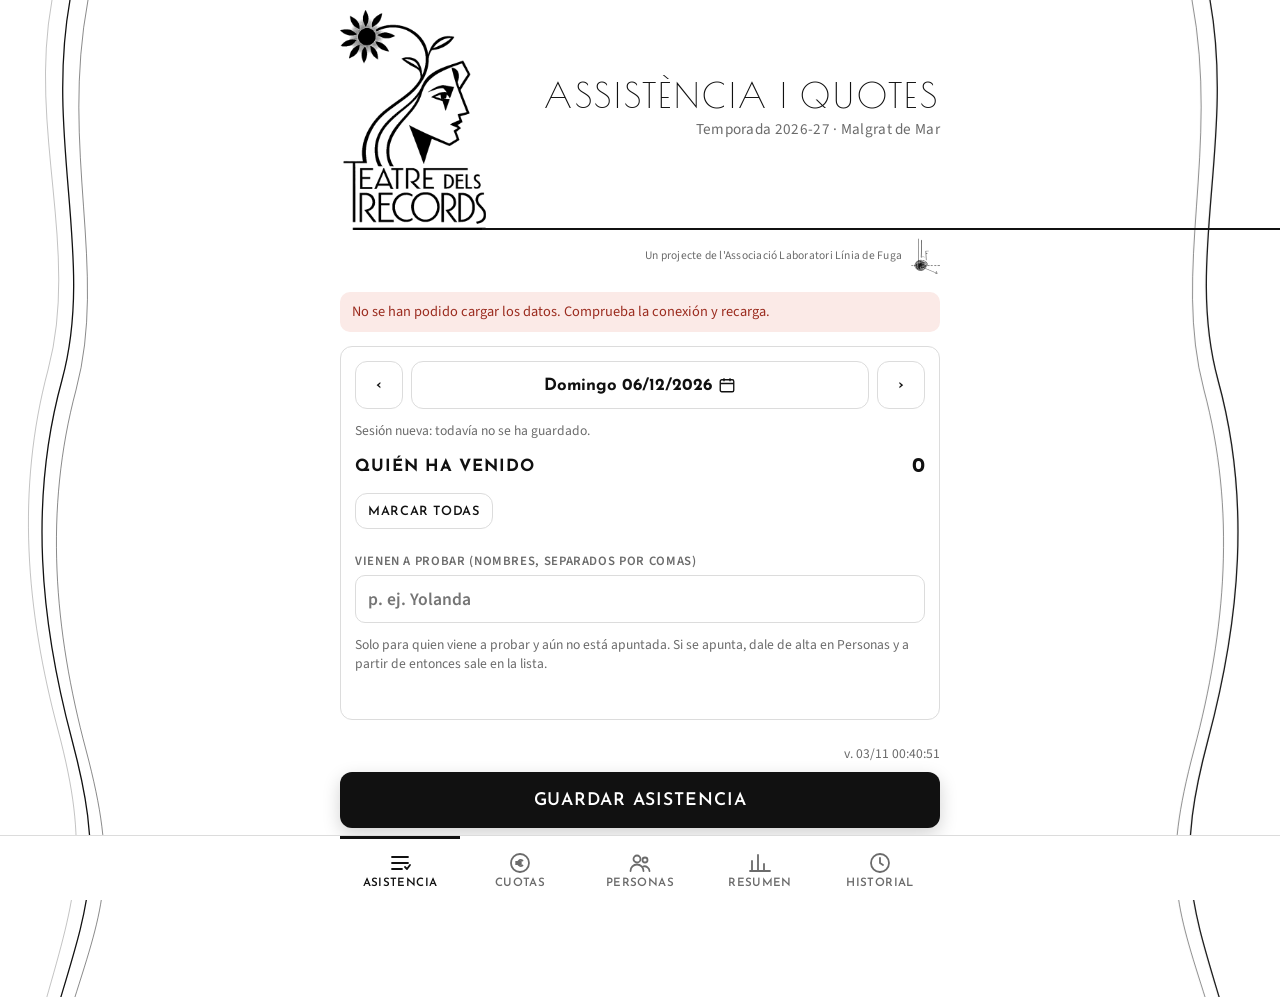
==== index.html @ bfa78a75 "Cuotas: Cerrar mes / Corregir cuotas con candado; al cerrar, quien no pagó en rojo. Arreglos de la r" ====
<!doctype html>
<html lang="es">
<head>
<meta charset="utf-8">
<meta name="viewport" content="width=device-width,initial-scale=1,viewport-fit=cover">
<meta name="theme-color" content="#ffffff">
<link rel="manifest" href="manifest.json">
<link rel="icon" type="image/png" href="icons/favicon.png">
<link rel="apple-touch-icon" href="icons/apple-touch-icon.png">
<meta name="apple-mobile-web-app-capable" content="yes">
<meta name="mobile-web-app-capable" content="yes">
<meta name="apple-mobile-web-app-title" content="Assistència TdR">
<title>Assistència Teatre dels Records</title>
<link rel="stylesheet" href="https://fonts.googleapis.com/css2?family=Poiret+One&family=Josefin+Sans:wght@400;600;700&family=Source+Sans+3:wght@400;600&display=swap">
<style>
/* Layout móvil primero: una columna (max 600px centrada en ordenador), cabecera con logo TdR,
   barra de pestañas fija abajo, botón de guardar fijo sobre la barra. Marca LF pequeña al pie. */
:root{
  --bg:#ffffff; --paper:#ffffff; --fg:#111111; --muted:#6b6b6b; --line:#dcdcdc; --soft:#f3f3f3;
  --accent:#111111; --accent-fg:#ffffff; --ok:#1f6f3a; --bad:#9b2c1f; --chip:#eeeeee;
  --logo-tdr:url("[data-uri]"); --logo-lf:url("[data-uri]");
  color-scheme:light;
  --title:"Poiret One","Josefin Sans",system-ui,sans-serif;
  --display:"Josefin Sans",system-ui,sans-serif;
  --body:"Source Sans 3",system-ui,sans-serif;
  --tap:48px;
}
*{box-sizing:border-box}
[hidden]{display:none!important}
body{background:var(--bg);color:var(--fg);font-family:var(--body);font-size:17px;line-height:1.4;margin:0;
  padding-left:max(16px,env(safe-area-inset-left,0px));padding-right:max(16px,env(safe-area-inset-right,0px));
  padding-block:8px 0}
.endspace{height:calc(220px + env(safe-area-inset-bottom,0px));flex:none}
.wrap{max-width:600px;margin:0 auto;display:flex;flex-direction:column;gap:14px;position:relative;z-index:1}
html,body{overflow-x:clip}
/* Cabecera: logo grande; la raya de debajo de RECORDS (medida sobre el PNG: empieza en x=410/634·alto, 7/634 de grosor)
   sigue hasta el borde de la pantalla y separa la cabecera del resto */
:root{--H:170px}
@media (min-width:640px){:root{--H:220px}}
header{position:relative;display:grid;grid-template-columns:calc(var(--H) * 420 / 634) minmax(0,1fr);column-gap:14px;height:var(--H);margin-top:2px}
header>div{min-width:0;align-self:center;text-align:right;padding-bottom:calc(var(--H) * .1)}
.logo-tdr{height:var(--H);padding:0!important;background:var(--logo-tdr) left bottom/contain no-repeat}
header .raya{padding:0!important;position:absolute;left:calc(var(--H) * 410 / 634);right:calc((100% - 100vw) / 2);bottom:0;height:calc(var(--H) * 7 / 634);background:var(--fg)}
/* Ribetes: líneas onduladas finas por los lados, solo en pantallas anchas (en el móvil no hay sitio) */
.ribete{position:fixed;top:0;bottom:0;width:110px;pointer-events:none;display:none;z-index:0}
.ribete.izq{left:0}.ribete.der{right:0;transform:scaleX(-1)}
.ribete path{fill:none;stroke:var(--fg);stroke-linecap:round}
@media (min-width:900px){.ribete{display:block}}
h1{font-family:var(--title);font-weight:400;font-size:clamp(1.6rem,7.2vw,2.15rem);line-height:1.05;margin:0;text-transform:uppercase;letter-spacing:.08em;text-wrap:balance}
h1 small{display:block;font-size:.48em;letter-spacing:.2em;margin-bottom:8px;color:var(--muted)}
.sub{color:var(--muted);font-size:.95rem;margin:6px 0 0;letter-spacing:.02em;text-align:right}
.sub span{white-space:nowrap}
h2{font-family:var(--display);font-weight:700;font-size:1.05rem;text-transform:uppercase;letter-spacing:.06em;margin:0}
section[hidden]{display:none}
.view{display:flex;flex-direction:column;gap:12px}
.card{background:var(--paper);border:1px solid var(--line);border-radius:12px;padding:14px;display:flex;flex-direction:column;gap:12px}
label.field{display:flex;flex-direction:column;gap:4px;font-weight:600;font-size:.8rem;color:var(--muted);text-transform:uppercase;letter-spacing:.05em}
input[type=date],input[type=text],input[type=number],input[type=month],select{font:inherit;font-size:1.1rem;color:var(--fg);background:var(--paper);border:1px solid var(--line);border-radius:10px;padding:0 12px;height:var(--tap);width:100%;min-width:0;-webkit-appearance:none;appearance:none}
.row{display:flex;gap:10px;flex-wrap:wrap;align-items:center}
.row>*{min-width:0}
.spacer{flex:1}
.row.nowrap{flex-wrap:nowrap}
/* lista de personas (pasar lista) */
.roster{display:flex;flex-direction:column;gap:8px}
.p{display:flex;align-items:center;gap:12px;min-height:var(--tap);padding:8px 14px;border:1.5px solid var(--line);border-radius:12px;background:var(--paper);cursor:pointer;user-select:none;font-size:1.1rem;-webkit-tap-highlight-color:transparent}
.p input{width:24px;height:24px;accent-color:var(--accent);margin:0;flex:none}
.p.on{background:var(--fg);color:var(--bg);border-color:var(--fg)}
.p.on input{accent-color:var(--bg)}
.p .pend{margin-left:auto;font-size:.72rem;color:var(--bad);text-transform:uppercase;letter-spacing:.04em;white-space:nowrap}
.p .quota{margin-left:auto;flex:none;font-size:.68rem;letter-spacing:.06em;text-transform:uppercase;color:var(--muted);border:1px solid var(--line);border-radius:999px;padding:2px 9px;line-height:1.3;white-space:nowrap}
.p.on .quota{color:rgba(255,255,255,.72);border-color:rgba(255,255,255,.35)}
.p .pend + .quota{margin-left:6px}
.quotabar{display:grid;grid-template-columns:auto 1fr auto;gap:10px;align-items:center;width:100%;min-height:40px;padding:0 12px;border:1px solid var(--line);border-radius:10px;background:var(--paper);color:var(--fg);font:inherit;font-size:.85rem;cursor:pointer;-webkit-tap-highlight-color:transparent}
.quotabar .qtxt{color:var(--muted)}
.quotabar .qbar{height:4px;background:var(--soft);border-radius:2px;overflow:hidden}
.quotabar .qbar i{display:block;height:100%;background:var(--fg);border-radius:2px}
.quotabar .qnum{font:700 .95rem var(--display);font-variant-numeric:tabular-nums}
.quotabar[hidden]{display:none}
.pay.soc{background:var(--soft);border-radius:8px;padding:6px 8px}
.pay.soc .name{font-size:.95rem}
/* botones */
.btn{font:600 1rem var(--display);text-transform:uppercase;letter-spacing:.05em;border:0;border-radius:12px;min-height:var(--tap);padding:0 18px;cursor:pointer;background:var(--accent);color:var(--accent-fg);-webkit-tap-highlight-color:transparent}
.btn.ghost{background:var(--paper);color:var(--fg);border:1.5px solid var(--line)}
.btn.small{min-height:36px;padding:0 12px;font-size:.8rem}
.btn:disabled{opacity:.45;cursor:default}
.btn:focus-visible,input:focus-visible,.tab:focus-visible,.p:focus-within{outline:3px solid #888;outline-offset:2px}
.count{font-family:var(--display);font-size:1.3rem;font-weight:700;font-variant-numeric:tabular-nums}
.status{font-size:.95rem;color:var(--muted);min-height:1.3em}
.status.ok{color:var(--ok)} .status.err{color:var(--bad)}
/* barra de guardar fija */
.savebar{position:fixed;left:0;right:0;bottom:calc(72px + env(safe-area-inset-bottom,0px));z-index:5;pointer-events:none;
  padding-left:max(16px,env(safe-area-inset-left,0px));padding-right:max(16px,env(safe-area-inset-right,0px))}
.savebar .btn{pointer-events:auto;width:100%;max-width:600px;margin:0 auto;display:block;box-shadow:0 6px 18px rgba(0,0,0,.18);min-height:56px;font-size:1.1rem}
.savebar[hidden]{display:none}
.savebar .btn.saved{background:var(--soft);color:var(--fg);border:1.5px solid var(--line);box-shadow:none}
.savebar .btn.failed{background:var(--paper);color:var(--bad);border:1.5px solid var(--bad);box-shadow:none}
/* pestañas abajo */
.tabs{position:fixed;left:0;right:0;bottom:0;z-index:6;background:var(--paper);border-top:1px solid var(--line);
  padding-bottom:env(safe-area-inset-bottom,0px);padding-left:env(safe-area-inset-left,0px);padding-right:env(safe-area-inset-right,0px)}
.tabs-in{max-width:600px;margin:0 auto;display:grid;grid-template-columns:repeat(5,minmax(0,1fr))}
.tab{background:none;border:0;border-top:3px solid transparent;min-height:64px;display:flex;flex-direction:column;align-items:center;justify-content:center;gap:2px;font:600 .72rem var(--display);text-transform:uppercase;letter-spacing:.03em;color:var(--muted);cursor:pointer;-webkit-tap-highlight-color:transparent}
.tab svg{width:24px;height:24px;stroke:currentColor;fill:none;stroke-width:1.8;stroke-linecap:round;stroke-linejoin:round}
.tab[aria-selected="true"]{color:var(--fg);border-top-color:var(--fg)}
/* tablas */
.scroll{overflow-x:auto;-webkit-overflow-scrolling:touch}
.scroll.tall{max-height:60vh;overflow-y:auto}
.scroll.tall thead th{position:sticky;top:0;background:var(--paper)}
table{width:100%;border-collapse:collapse;font-variant-numeric:tabular-nums}
th,td{text-align:left;padding:10px 6px;border-bottom:1px solid var(--line);vertical-align:top}
th{font:600 .75rem var(--display);text-transform:uppercase;letter-spacing:.05em;color:var(--muted)}
td.n,th.n{text-align:right;white-space:nowrap}
tr.tap{cursor:pointer}
.empty{color:var(--muted);font-style:italic;margin:0}
.tiles{display:grid;grid-template-columns:repeat(3,minmax(0,1fr));gap:8px}
.tile{background:var(--soft);border-radius:10px;padding:10px 6px;text-align:center}
.tile b{display:block;font:700 1.5rem var(--display);font-variant-numeric:tabular-nums}
.tile span{display:block;font-size:.66rem;line-height:1.25;text-wrap:balance;color:var(--muted);text-transform:uppercase;letter-spacing:.04em}
/* pagos */
.monthnav{display:grid;grid-template-columns:var(--tap) 1fr var(--tap);gap:8px;align-items:center}
.monthnav .btn{padding:0}
.monthname{text-align:center;font:700 1.05rem var(--display);text-transform:capitalize}
.monthpick{position:relative}
.monthpick input{position:absolute;inset:0;opacity:0;width:100%;height:100%;cursor:pointer}
.monthpick .monthname{min-height:var(--tap);display:flex;align-items:center;justify-content:center;gap:6px;border:1.5px solid var(--line);border-radius:12px}
.monthpick .monthname svg{width:18px;height:18px;stroke:currentColor;fill:none;stroke-width:1.8}
.pay{display:grid;grid-template-columns:1fr 84px var(--tap);gap:8px;align-items:center;min-height:var(--tap);padding:6px 0;border-bottom:1px solid var(--line)}
.pay .name{font-size:1.05rem;overflow:hidden;text-overflow:ellipsis;white-space:nowrap}
.pay .name small{display:block;color:var(--muted);font-size:.8rem}
.pay input{height:42px;text-align:right;padding:0 8px}
.pay input.dim{color:var(--muted)}
.pay .tog{height:42px;border-radius:10px;border:1.5px solid var(--line);background:var(--paper);font:700 1rem var(--display);cursor:pointer;color:var(--muted)}
.pay .tog.on{background:var(--fg);color:var(--bg);border-color:var(--fg)}
/* sesiones */
.seslist{display:flex;flex-direction:column;gap:8px}
.ses{border:1px solid var(--line);border-radius:12px;padding:0}
.ses summary{list-style:none;display:grid;grid-template-columns:1fr auto;gap:8px;align-items:center;min-height:var(--tap);padding:8px 14px;cursor:pointer;-webkit-tap-highlight-color:transparent}
.ses summary::-webkit-details-marker{display:none}
.ses .d{font-size:1.05rem} .ses .d small{color:var(--muted);font-size:.8rem;margin-left:6px}
.ses .c{font:700 1.2rem var(--display);font-variant-numeric:tabular-nums}
.ses .c .nolist{font:400 .8rem var(--body);color:var(--muted)}
.ses .body{padding:0 14px 12px;color:var(--muted);font-size:.95rem;line-height:1.5}
.ses .body .btn{margin-top:8px}
/* personas */
.person{display:grid;grid-template-columns:1fr auto auto;gap:8px;align-items:center;min-height:var(--tap);padding:6px 0;border-bottom:1px solid var(--line)}
.person .name{font-size:1.05rem}
.person .name.off{color:var(--muted)}
.person .name small{display:block;color:var(--muted);font-size:.78rem;text-decoration:none}
.note{font-size:.85rem;color:var(--muted);margin:0}
.person .name[data-ficha]{cursor:pointer}
.person .name[data-ficha]:focus-visible{outline:3px solid #888;outline-offset:2px}
.ficha{background:var(--soft);border-radius:10px;padding:12px 14px;margin:4px 0 10px;display:flex;flex-direction:column;gap:10px}
.ficha dl{display:grid;grid-template-columns:auto 1fr;gap:6px 14px;margin:0;font-size:.95rem}
.ficha dt{color:var(--muted);font-size:.8rem;text-transform:uppercase;letter-spacing:.04em;padding-top:2px}
.ficha dd{margin:0;min-width:0}
.ficha small{color:var(--muted)}
.btn.small.on{background:var(--fg);color:var(--bg);border-color:var(--fg)}
footer{display:flex;justify-content:flex-end;color:var(--line);font-size:.65rem;margin-top:10px}
.lf{display:flex;align-items:center;justify-content:flex-end;gap:8px;margin:-6px 0 4px;font-size:.72rem;letter-spacing:.02em;white-space:nowrap;color:var(--muted)}
.logo-lf{width:30px;height:36px;background:var(--logo-lf) center/contain no-repeat;flex:none}
/* gráficas */
.chart{width:100%}
.chart svg{width:100%;height:auto;display:block}
.chart .bar{fill:var(--fg)}
.chart text{font-family:var(--body);fill:var(--muted);font-size:11px}
.chart text.v{fill:var(--fg);font-weight:600}
.chart line{stroke:var(--line)}
textarea{font:inherit;font-size:.85rem;width:100%;min-height:140px;background:var(--soft);color:var(--fg);border:1px solid var(--line);border-radius:10px;padding:10px}
.banner{background:var(--soft);border-radius:10px;padding:10px 12px;font-size:.9rem}
.banner.err{background:#fbeae7;color:var(--bad)}
.banner[hidden]{display:none}
@media (min-width:700px){ body{font-size:16px} .roster{display:grid;grid-template-columns:1fr 1fr} header{gap:32px} }
@media (prefers-reduced-motion:no-preference){ .p,.tog{transition:background .12s,color .12s} }

/* guardado, historial, avisos */
.saved{margin:0;font-size:.85rem;color:var(--muted);min-height:1.2em}
.saved.ok::before{content:"✓ ";color:var(--fg)}
.saved.warn{color:#8a5a00}
.banner.warn{background:#fff6e5;color:#6b4500;display:flex;flex-wrap:wrap;gap:8px;align-items:center}
.savebar .btn.busy{opacity:.75}
.hlist{display:flex;flex-direction:column}
.hday{font:700 .78rem var(--display);text-transform:uppercase;letter-spacing:.06em;color:var(--muted);margin:14px 0 4px}
.hday.warn{color:#8a5a00}
.hitem{display:grid;grid-template-columns:3.2em 1fr;gap:10px;align-items:baseline;text-align:left;width:100%;background:none;border:0;border-bottom:1px solid var(--line);padding:10px 2px;font:inherit;font-size:.95rem;color:var(--fg);cursor:pointer;-webkit-tap-highlight-color:transparent}
.hitem.pend{cursor:default;color:#6b4500}
.hitem .ht{font-variant-numeric:tabular-nums;color:var(--muted);font-size:.85rem}
.hitem .hx{min-width:0;overflow-wrap:anywhere;display:flex;flex-direction:column;gap:2px}
.hitem .hx b{font-weight:600}
.hitem .hx .hd{color:var(--muted);font-size:.9rem;line-height:1.35}
.person .linklike{display:block;background:none;border:0;padding:0;font:inherit;text-align:left;color:inherit;cursor:pointer;min-width:0}
.confirm{border:1.5px solid var(--fg);border-radius:12px;padding:12px 14px;display:flex;flex-direction:column;gap:10px;background:var(--paper)}
.confirm p{margin:0;font-weight:600}
.tab{min-width:0;overflow:hidden;white-space:nowrap}
@media (max-width:400px){ .tab{font-size:.62rem;letter-spacing:0} }
.ficha h4{margin:4px 0 0;font-size:.8rem;text-transform:uppercase;letter-spacing:.06em;color:var(--muted);font-weight:600}
.ficha .f-estado{align-items:center;gap:8px;flex-wrap:wrap}
.ficha .f-est{flex:1 1 100%;font-weight:600}
.ficha .campos{display:grid;grid-template-columns:1fr;gap:8px}
.ficha .campos label{display:flex;flex-direction:column;gap:3px;font-size:.8rem;color:var(--muted)}
.ficha .campos input{font-size:1rem;height:40px}
.ficha input[type=tel],.ficha input[type=email]{font:inherit;font-size:1rem;height:40px;color:var(--fg);background:var(--paper);border:1px solid var(--line);border-radius:10px;padding:0 12px;width:100%;min-width:0;-webkit-appearance:none;appearance:none}

.rsub{font:600 .82rem var(--display);text-transform:uppercase;letter-spacing:.06em;color:var(--muted);margin:10px 0 0}
details.rses summary{cursor:pointer;color:var(--muted);font-size:.9rem;padding:4px 0}
details.rses[open] summary{margin-bottom:6px}

/* barrita de carga mientras se envía a la hoja */
.carga{position:fixed;left:0;right:0;top:env(safe-area-inset-top,0px);height:4px;z-index:20;overflow:hidden;background:transparent;pointer-events:none}
.carga i{position:absolute;top:0;bottom:0;width:35%;background:var(--fg);border-radius:2px;animation:carga 1.1s ease-in-out infinite}
@keyframes carga{0%{left:-35%}100%{left:100%}}
@media (prefers-reduced-motion:reduce){.carga i{animation:none;left:0;width:100%;opacity:.4}}

.confirm.danger{border:2.5px solid var(--fg);background:var(--soft)}
.confirm.danger p b{font-weight:700}
.confirm.danger .si{opacity:.8}

.candado{width:17px;height:17px;fill:none;stroke:currentColor;stroke-width:2;stroke-linecap:round;vertical-align:-3px;margin-right:5px}
#p-lockmsg{color:var(--fg)}

/* quien no ha pagado, al cerrar el mes o en un mes cerrado */
.pay.falta .name{color:var(--bad)}
.pay.falta .name small{color:var(--bad);font-weight:600}
</style>
</head>
<body>
<svg class="ribete izq" viewBox="0 0 110 1000" preserveAspectRatio="none" aria-hidden="true">
  <path d="M70 0 C 45 140, 95 260, 62 380 S 40 620, 72 740 S 90 900, 60 1000" stroke-width="1.3"/>
  <path d="M88 0 C 60 150, 108 270, 76 390 S 54 630, 86 750 S 104 905, 74 1000" stroke-width=".7" opacity=".7"/>
  <path d="M52 0 C 28 130, 80 250, 48 370 S 26 610, 58 730 S 76 895, 46 1000" stroke-width=".5" opacity=".5"/>
</svg>
<svg class="ribete der" viewBox="0 0 110 1000" preserveAspectRatio="none" aria-hidden="true">
  <path d="M70 0 C 45 140, 95 260, 62 380 S 40 620, 72 740 S 90 900, 60 1000" stroke-width="1.3"/>
  <path d="M88 0 C 60 150, 108 270, 76 390 S 54 630, 86 750 S 104 905, 74 1000" stroke-width=".7" opacity=".7"/>
</svg>
<div class="wrap">
  <header>
    <div class="logo-tdr" role="img" aria-label="Teatre dels Records"></div>
    <div>
      <h1>Assistència i quotes</h1>
      <p class="sub"><span id="h-season">Temporada</span> · <span>Malgrat de Mar</span></p>
    </div>
    <div class="raya" aria-hidden="true"></div>
  </header>
  <div class="lf"><span>Un projecte de l'Associació Laboratori Línia de Fuga</span><div class="logo-lf" role="img" aria-label="Línia de Fuga"></div></div>

  <div class="carga" id="carga" role="status" aria-label="Guardando en la hoja" hidden><i></i></div>
  <div class="banner" id="banner" hidden></div>

  <!-- PASAR LISTA -->
  <section id="view-lista" class="view">
    <div class="card">
      <div class="monthnav">
        <button class="btn ghost" id="l-prevw" type="button" aria-label="Sesión anterior">‹</button>
        <div class="monthpick"><div class="monthname" id="l-dayname"></div><input type="date" id="l-date" aria-label="Fecha de la sesión"></div>
        <button class="btn ghost" id="l-nextw" type="button" aria-label="Sesión siguiente">›</button>
      </div>
      <div class="row nowrap" id="l-grouprow" hidden><label class="field" style="flex:1">Grupo <select id="l-group"></select></label></div>
      <p class="saved" id="l-saved" aria-live="polite"></p>
      <div class="row" id="l-lockrow" hidden><button class="btn ghost small" id="l-lock" type="button">Corregir registro</button><button class="btn ghost small" id="l-borrar" type="button">Eliminar registro</button></div>
      <p class="note" id="l-info"></p>
      <div class="row nowrap"><h2>Quién ha venido</h2><span class="spacer"></span><span class="count" id="l-count">0</span></div>
      <button class="btn ghost small" id="l-all" type="button" style="align-self:flex-start">Marcar todas</button>
      <button class="quotabar" id="l-quota" type="button" hidden></button>
      <div class="roster" id="l-roster"></div>
      <label class="field">Vienen a probar (nombres, separados por comas) <input type="text" id="l-others" placeholder="p. ej. Yolanda" autocomplete="off"></label>
      <p class="note">Solo para quien viene a probar y aún no está apuntada. Si se apunta, dale de alta en Personas y a partir de entonces sale en la lista.</p>
      <div class="row" id="l-acciones"><button class="btn ghost small" id="l-clear" type="button" hidden>Limpiar</button><span class="status" id="l-status" aria-live="polite"></span></div>
    </div>
  </section>

  <!-- PAGOS -->
  <section id="view-pagos" class="view" hidden>
    <div class="card">
      <div class="monthnav">
        <button class="btn ghost" id="p-prev" type="button" aria-label="Mes anterior">‹</button>
        <div class="monthpick"><div class="monthname"><span id="p-month"></span><svg viewBox="0 0 24 24"><rect x="3" y="5" width="18" height="16" rx="2"/><path d="M3 10h18M8 3v4M16 3v4"/></svg></div><input type="month" id="p-pick" aria-label="Elegir mes"></div>
        <button class="btn ghost" id="p-next" type="button" aria-label="Mes siguiente">›</button>
      </div>
      <div id="p-defaultwrap"><label class="field">Cuota del mes <input type="number" id="p-default" inputmode="decimal" min="0" step="1" value="45"></label>
      <p class="note">Toca el círculo de quien haya pagado. El importe ya viene puesto; cámbialo solo en casos especiales (media mensualidad, descuento). Después, Guardar.</p></div>
      <p class="saved" id="p-saved" aria-live="polite"></p>
      <div class="row" id="p-lockrow" hidden><button class="btn ghost small" id="p-lock" type="button">Cerrar mes</button><span class="note" id="p-lockmsg"></span></div>
      <div id="p-list"></div>
      <div class="row"><span class="status" id="p-status" aria-live="polite"></span><span class="spacer"></span><span class="count" id="p-total">0 €</span></div>
    </div>
  </section>

  <!-- HISTORIAL -->
  <section id="view-hist" class="view" hidden>
    <div class="card">
      <h2>Historial</h2>
      <p class="note">Todo lo que se ha guardado, desde cualquier móvil, con fecha y hora. Toca una línea para ir a esa sesión o a ese mes.</p>
      <p class="empty" id="h-empty" hidden>Todavía no hay cambios registrados. A partir de ahora, cada vez que se guarde algo aparecerá aquí.</p>
      <div id="h-list" class="hlist"></div>
    </div>
  </section>

  <!-- PERSONAS -->
  <section id="view-pers" class="view" hidden>
    <div class="card">
      <h2>Alta nueva</h2>
      <div class="row"><input type="text" id="n-name" placeholder="Nombre y apellido" autocomplete="off" style="flex:1"><button class="btn" id="n-add" type="button">Añadir</button></div>
      <span class="status" id="n-status" aria-live="polite"></span>
      <p class="note">La persona aparece en la lista desde el mes actual. Para una baja, toca "Baja": deja de salir en la lista pero conserva su historial. Toca un nombre para ver su ficha.</p>
    </div>
    <div class="card">
      <div class="row nowrap"><h2>Personas</h2><span class="spacer"></span><span class="note" id="n-count"></span></div>
      <div class="row ctx">
        <label class="field" style="flex:1;min-width:150px">Temporada <select id="f-season-per" data-ctx="season"></select></label>
        <label class="field" style="flex:1;min-width:120px" data-ctx-groupwrap hidden>Grupo <select id="f-group-per" data-ctx="group"></select></label>
      </div>
      <p class="note" id="n-socias"></p>
      <div id="n-list"></div>
    </div>
  </section>

  <!-- RESUMEN -->
  <section id="view-res" class="view" hidden>
    <div class="card">
      <div class="row ctx">
        <label class="field" style="flex:1;min-width:150px">Temporada <select id="f-season-res" data-ctx="season"></select></label>
        <label class="field" style="flex:1;min-width:120px" data-ctx-groupwrap hidden>Grupo <select id="f-group-res" data-ctx="group"></select></label>
      </div>
    </div>
    <div class="card">
      <h2 id="r-tit">Asistencia</h2>
      <p class="empty" id="r-noses">Todavía no se ha pasado lista ninguna vez. Las sesiones aparecerán aquí a partir de la primera que guardes.</p>
      <div class="tiles" id="r-tiles">
        <div class="tile"><b id="r-sess">0</b><span>sesiones hechas</span></div>
        <div class="tile"><b id="r-new">0</b><span>personas distintas</span></div>
        <div class="tile"><b id="r-avg">0</b><span>personas por sesión, de media</span></div>
      </div>
      <p class="note" id="r-socias"></p>
      <h3 class="rsub">Cuánta gente vino a cada sesión</h3>
      <div class="chart" id="r-chart-ses"></div>
      <details class="rses"><summary>Ver la lista de sesiones</summary><div class="scroll"><table id="r-sestable"><thead><tr><th>Sesión</th><th class="n">Personas</th></tr></thead><tbody></tbody></table></div></details>
      <p class="note" id="r-probes" hidden></p>
      <h3 class="rsub" id="r-perstit">Asistencia de cada persona</h3>
      <p class="note" id="r-nolista" hidden></p>
      <p class="note" id="r-tablenote"></p>
      <div class="scroll tall" id="r-wrap"><table id="r-table"><thead><tr><th>Persona</th><th class="n">Sesiones</th></tr></thead><tbody></tbody></table></div>
    </div>
    <div class="card">
      <h2>Cuotas por mes</h2>
      <div class="chart" id="r-chart-pag"></div>
      <div class="scroll"><table id="r-pagos"><thead><tr><th>Mes</th><th class="n">Personas</th><th class="n">Total</th></tr></thead><tbody></tbody></table></div>
    </div>
    <div class="card">
      <h2>Exportar</h2>
      <p class="note" id="r-exnote"></p>
      <div class="row"><a class="btn" id="r-xlsx" target="_blank" rel="noopener" style="display:inline-flex;align-items:center;text-decoration:none">Descargar Excel</a><a class="btn ghost" id="r-open" target="_blank" rel="noopener" style="display:inline-flex;align-items:center;text-decoration:none">Abrir la base de datos</a></div>
    </div>
  </section>

  <footer><span class="note" id="ver"></span></footer>
  <div class="endspace" aria-hidden="true"></div>
</div>

<div class="savebar" id="savebar"><button class="btn" id="save">Guardar asistencia</button></div>

<nav class="tabs" role="tablist" aria-label="Secciones"><div class="tabs-in">
  <button class="tab" role="tab" data-view="lista" aria-selected="true"><svg viewBox="0 0 24 24"><path d="M4 6h16M4 12h16M4 18h10"/><path d="M17 16l2 2 3-4"/></svg>Asistencia</button>
  <button class="tab" role="tab" data-view="pagos" aria-selected="false"><svg viewBox="0 0 24 24"><circle cx="12" cy="12" r="9"/><path d="M14.5 9.5a3 3 0 1 0 0 5M8 11h5M8 13h5"/></svg>Cuotas</button>
  <button class="tab" role="tab" data-view="pers" aria-selected="false"><svg viewBox="0 0 24 24"><circle cx="9" cy="8" r="3.5"/><path d="M2.5 20a6.5 6.5 0 0 1 13 0"/><circle cx="17" cy="9" r="2.5"/><path d="M15 15.5a5 5 0 0 1 6.5 4.5"/></svg>Personas</button>
  <button class="tab" role="tab" data-view="res" aria-selected="false"><svg viewBox="0 0 24 24"><path d="M4 20V10M10 20V4M16 20v-7M22 20H2"/></svg>Resumen</button>
  <button class="tab" role="tab" data-view="hist" aria-selected="false"><svg viewBox="0 0 24 24"><circle cx="12" cy="12" r="9"/><path d="M12 7v5l3 2"/></svg>Historial</button>
</div></nav>

<script>
// ===== ALMACENAMIENTO =====
// Modelo de datos en la web:
//   persons : { id -> {id,name,active,from,to,socia,savedAt} }       id = slug del nombre
//   sessions: { id -> {id,date,group,present[],others[],savedAt} }   id = AAAA-MM-DD (T1: AAAA-MM-DD-m / -t)
//   pagos   : { mes -> {month, rows:{ personaId -> {amount,date,savedAt} }} }
//   registre: [ {t, accio, ref, text} ]  historial de cambios, el más reciente primero
// Cada guardado es una OPERACIÓN con solo los cambios ({action, key, data}). Se apunta en una cola del móvil
// y se envía en orden; si no hay red, espera y se reenvía sola. Dos operaciones seguidas sobre lo mismo
// (misma sesión, mismo mes, misma persona) se funden en una.

const SHEET_URL = "https://script.google.com/macros/s/AKfycbzjjROnGm_CcezvQ9dH-5wlUoxCXgFHdQEAzgKpw7w0MT_c_quxZIdif2Al0QcyBjlC/exec"; // se rellena en la versión de GitHub
const slug = s => s.normalize("NFD").replace(/[̀-ͯ]/g,"").toLowerCase().replace(/[^a-z0-9]+/g,"-").replace(/^-|-$/g,"");
const ID_PERSONA = /^[a-z0-9-]+$/, ID_SESION = /^\d{4}-\d{2}-\d{2}(-[a-z]+)?$/, ID_MES = /^\d{4}-\d{2}$/;

// "vienen a probar" también va por diferencias (othersAdd / othersRemove), sin mayúsculas/minúsculas
const lc = x => String(x).toLowerCase();
function othersTras(cur, d){
  let o = (d.others!=null && d.othersAdd==null && d.othersRemove==null) ? d.others.slice() : cur.slice();
  const fora=(d.othersRemove||[]).map(lc); o=o.filter(x=>!fora.includes(lc(x)));
  (d.othersAdd||[]).forEach(x=>{ if(x && !o.some(y=>lc(y)===lc(x))) o.push(x); });
  return o;
}
// ---- aplicar una operación sobre los datos del móvil (lo mismo que hace el puente en la hoja) ----
function aplicarOp(data, op){
  const d = op.data;
  if (op.action === "sessio"){
    const cur = data.sessions[d.id];
    const base = cur ? cur.present.slice() : [];
    const present = base.filter(p=>!(d.remove||[]).includes(p)); (d.add||[]).forEach(p=>{ if(!present.includes(p)) present.push(p); });
    data.sessions[d.id] = {id:d.id, date:d.date||(cur&&cur.date)||d.id.slice(0,10), group:d.group!=null?d.group:((cur&&cur.group)||""), present,
                           others: othersTras((cur&&cur.others)||[], d), savedAt:(cur&&cur.savedAt)||""};
  } else if (op.action === "pagaments"){
    const m = data.pagos[d.month] || (data.pagos[d.month] = {month:d.month, rows:{}});
    (d.unset||[]).forEach(pid=>{ delete m.rows[pid]; });
    Object.keys(d.set||{}).forEach(pid=>{ const a = m.rows[pid]; m.rows[pid] = {amount:Number(d.set[pid].amount)||0, date:(a&&a.date)||d.set[pid].date||"", savedAt:(a&&a.savedAt)||""}; });
  } else if (op.action === "deleteSession"){
    delete data.sessions[d.id];
  } else if (op.action === "mes"){
    data.settings = data.settings || {}; data.settings["tancat:"+d.month] = !!d.tancat;
  } else if (op.action === "persona"){
    const cur = data.persons[d.id] || {id:d.id, name:"", active:true, from:"", to:"", socia:{}};
    data.persons[d.id] = Object.assign({}, cur, d.set);
  }
}
// fundir dos operaciones sobre lo mismo: la segunda se aplica encima de la primera
function fundirOps(a, b){
  const x = JSON.parse(JSON.stringify(a.data)), y = b.data;
  if (a.action === "sessio"){
    const add = new Set(x.add||[]), rem = new Set(x.remove||[]);
    // quitar a alguien que solo estaba por un cambio propio aún sin subir = deshacer ese cambio (no borrar en la hoja)
    (y.add||[]).forEach(p=>{ if(rem.has(p)) rem.delete(p); else add.add(p); }); (y.remove||[]).forEach(p=>{ if(add.has(p)) add.delete(p); else rem.add(p); });
    x.add=[...add]; x.remove=[...rem];
    const oa=new Map((x.othersAdd||[]).map(o=>[lc(o),o])), or=new Map((x.othersRemove||[]).map(o=>[lc(o),o]));
    (y.othersAdd||[]).forEach(o=>{ if(or.has(lc(o))) or.delete(lc(o)); else oa.set(lc(o),o); }); (y.othersRemove||[]).forEach(o=>{ if(oa.has(lc(o))) oa.delete(lc(o)); else or.set(lc(o),o); });
    x.othersAdd=[...oa.values()]; x.othersRemove=[...or.values()]; if (y.others!=null) x.others=y.others; if (y.date) x.date=y.date; if (y.group!=null) x.group=y.group;
  } else if (a.action === "pagaments"){
    x.set = x.set||{}; const uns = new Set(x.unset||[]), nous = new Set(x.nous||[]);
    Object.keys(y.set||{}).forEach(pid=>{ if(!uns.has(pid) && (y.nous||[]).includes(pid)) nous.add(pid); uns.delete(pid); x.set[pid]=y.set[pid]; });
    (y.unset||[]).forEach(pid=>{ const propio=nous.has(pid); delete x.set[pid]; nous.delete(pid); if(!propio) uns.add(pid); }); // un pago propio aún sin subir se deshace
    x.unset=[...uns]; x.nous=[...nous];
  } else if (a.action === "persona"){ x.set = Object.assign({}, x.set, y.set); }
  else if (a.action === "mes"){ x.tancat = y.tancat; }
  return {action:a.action, key:a.key, data:x, t:b.t};
}

function normalizar(j){
  const pad=n=>String(n).padStart(2,"0");
  const isoD=v=>{ if(v==null||v==="") return ""; const s=String(v); if(/^\d{4}-\d{2}-\d{2}/.test(s)) return s.slice(0,10); if(ID_MES.test(s)) return s+"-01"; const d=new Date(s); return isNaN(d)?s:`${d.getFullYear()}-${pad(d.getMonth()+1)}-${pad(d.getDate())}`; };
  const isoM=v=>{ const s=isoD(v); return s.length>=7?s.slice(0,7):s; };
  const persons={},sessions={},pagos={};
  (j.persons||[]).forEach(p=>{ if(!ID_PERSONA.test(p.id)) return; p.from=isoM(p.from); p.to=isoM(p.to); p.socia=p.socia||{}; persons[p.id]=p; });
  (j.sessions||[]).forEach(s=>{ s.date=isoD(s.date); if(!ID_SESION.test(String(s.id))) s.id=s.date+(s.group==="matí"?"-m":s.group==="tarda"?"-t":""); if(!ID_SESION.test(s.id)) return;
    s.present=(s.present||[]).filter(x=>ID_PERSONA.test(x)); s.others=s.others||[]; sessions[s.id]=s; });
  (j.pagos||[]).forEach(p=>{ p.month=isoM(p.month); if(!ID_MES.test(p.month)) return; const rows={}; Object.keys(p.rows||{}).forEach(pid=>{ if(ID_PERSONA.test(pid)){ const r=p.rows[pid]; r.date=isoD(r.date); rows[pid]=r; } }); p.rows=rows; pagos[p.month]=p; });
  return {persons,sessions,pagos,settings:j.settings||{},registre:j.registre||[]};
}

function SheetStore(url){
  const QK="tdr-queue", CK="tdr-cache";
  const ls = { get(k){ try{ return JSON.parse(localStorage.getItem(k)||"null"); }catch(e){ return null; } }, set(k,v){ try{ localStorage.setItem(k,JSON.stringify(v)); }catch(e){} } };
  const queue=()=>{ const q=ls.get(QK); return Array.isArray(q)?q.filter(o=>o&&o.action&&o.key):[]; };
  const setQueue=q=>ls.set(QK,q);
  const st = { onResult:null, onChange:null, errors:[], ultimo:{}, motivo:null }; // motivo de la espera: "red" o "puente" (la hoja tiene el puente antiguo)
  // fetch con tiempo límite: una conexión colgada no puede bloquear la cola para siempre
  function fetchT(u, o, ms){ const c = new AbortController(); const t = setTimeout(()=>c.abort(), ms||25000);
    return fetch(u, Object.assign({}, o||{}, {signal:c.signal})).finally(()=>clearTimeout(t)); }
  // Rechazo DEFINITIVO solo si el dato está mal; cualquier otro error de Google (p. ej. "timed out") se reintenta
  const definitivo = msg => /dato no válido|persona nueva sin nombre|contraseña/.test(msg||"");
  async function post(op){
    let r, j;
    try { r = await fetchT(url,{method:"POST",body:JSON.stringify({action:op.action,data:op.data})}); } // sin cabeceras: evita el preflight CORS
    catch(e){ throw Object.assign(new Error("sin red"),{red:true}); }
    try { j = await r.json(); } catch(e){ throw Object.assign(new Error("respuesta no válida"),{red:true}); }
    // "acción desconocida" = el puente de la hoja aún es la versión anterior: se guarda y se reintenta más tarde
    if (!j.ok) throw Object.assign(new Error(j.error||"error del servidor"),{red:!definitivo(j.error), puente:/desconocida/.test(j.error||"")});
    return j;
  }
  let flushing = null; const leyendo = [];
  function flush(){
    if (flushing) return flushing;
    flushing = (async()=>{
      await null;                                // primero queda apuntado "enviando" (ver abajo)
      let q = queue();
      while (q.length){
        const op = q[0];
        try { const res = await post(op); st.motivo = null; q = queue(); q.shift(); setQueue(q); st.ultimo[op.key] = res;
          leyendo.forEach(l=>l.push(op));                                    // por si una lectura en curso trae datos de antes
          const c=ls.get(CK); if(c&&c.data){ aplicarOp(c.data,op); ls.set(CK,c); } // la copia del móvil, al día
          if (st.onResult) st.onResult(op,res); }
        catch(e){ if (e.red){ st.motivo = e.puente ? "puente" : "red"; break; } q = queue(); q.shift(); setQueue(q); st.errors.push({op, error:e.message}); if (st.onResult) st.onResult(op,null,e); }
      }
      if (st.onChange) st.onChange();
    })().finally(()=>{ flushing=null; if (st.onChange) st.onChange(); });
    if (st.onChange) st.onChange();              // empieza a enviar: la web enseña la barrita "Guardando en la hoja…"
    return flushing;
  }
  return Object.assign(st, {
    name:"sheet",
    enviando(){ return !!flushing; },
    pending(){ return queue(); },
    cached(){ const c=ls.get(CK); return c&&c.data ? c.data : null; },
    async load(){
      await flush().catch(()=>{});
      const hechas=[]; leyendo.push(hechas);
      try {
        const r=await fetchT(url+"?t="+Date.now(),{},30000); const j=await r.json(); if(!j.ok) throw new Error(j.error||"error");
        const data=normalizar(j); hechas.forEach(op=>aplicarOp(data,op)); ls.set(CK,{t:Date.now(),data:JSON.parse(JSON.stringify(data))});
        queue().forEach(op=>aplicarOp(data,op)); // lo pendiente de subir se ve igualmente
        return data;
      } finally { leyendo.splice(leyendo.indexOf(hechas),1); }
    },
    // apunta la operación en la cola y la envía (después de las anteriores). Devuelve la respuesta del puente,
    // o {encola:true} si no hay red (se enviará sola). Lanza error si el puente la rechaza.
    async send(op){
      op.t = Date.now();
      let q = queue();
      if (op.action==="deleteSession"){ const sk="s:"+op.data.id; q = q.filter((o,k)=>!(o.key===sk && (k>0 || !flushing))); } // borrar: lo pendiente de esa sesión ya no se sube
      const i = q.findIndex((o,k)=>o.key===op.key && (k>0 || !flushing)); // la primera puede estar enviándose
      if (i>=0) q[i] = fundirOps(q[i], op); else q.push(op);
      setQueue(q); if (st.onChange) st.onChange();
      await flush();
      if (queue().some(o=>o.key===op.key)) return {encola:true};
      const err = st.errors.find(x=>x.op.key===op.key && x.op.t>=op.t); if (err) throw new Error(err.error);
      return st.ultimo[op.key] || {};
    },
    retry(){ return flush(); },
  });
}

function LocalStore(){ // último recurso: solo este navegador
  const K="tdr-data";
  const read=()=>{ try{ return JSON.parse(localStorage.getItem(K)||"null")||{persons:{},sessions:{},pagos:{},settings:{},registre:[]}; }catch(e){ return {persons:{},sessions:{},pagos:{},settings:{},registre:[]}; } };
  return { name:"local", pending:()=>[], cached:()=>null, retry:async()=>{}, async load(){ return read(); },
    async send(op){ const d=read(); aplicarOp(d,op); try{ localStorage.setItem(K,JSON.stringify(d)); }catch(e){} return {}; } };
}

async function pickStore(){
  if(SHEET_URL && SHEET_URL.startsWith("https://")) return SheetStore(SHEET_URL);
  return LocalStore();
}

(function(){
// ===== 1. BASE: utilidades, temporadas, navegación, botón Guardar =====
const APP_VERSION = "03/11 00:40:51";
const SOCIA_AMOUNT = 30;            // cuota anual de socia de la asociación (acta 26-10-2026)
const DEFAULT_AMOUNT = 45;          // cuota mensual habitual (septiembre fue 25)
const $ = id => document.getElementById(id);
const defAmount = () => Number($("p-default").value)||DEFAULT_AMOUNT;
const todayISO = () => { const d=new Date(); d.setMinutes(d.getMinutes()-d.getTimezoneOffset()); return d.toISOString().slice(0,10); };
const fmt = iso => { const [y,m,d]=String(iso).slice(0,10).split("-"); return `${d}/${m}/${y}`; };
const MESES=["enero","febrero","marzo","abril","mayo","junio","julio","agosto","septiembre","octubre","noviembre","diciembre"];
const DIAS=["domingo","lunes","martes","miércoles","jueves","viernes","sábado"];
const monthName = ym => { const [y,m]=ym.split("-"); return `${MESES[+m-1]} ${y}`; };
const shortMonth = ym => { const [y,m]=ym.split("-"); return MESES[+m-1].slice(0,3)+" "+y.slice(2); };
const esc = s => String(s==null?"":s).replace(/[&<>"']/g,c=>({"&":"&amp;","<":"&lt;",">":"&gt;",'"':"&quot;","'":"&#39;"}[c]));
const hora = t => { if(!t) return ""; const d=new Date(t); if(isNaN(d)) return ""; return `${String(d.getDate()).padStart(2,"0")}/${String(d.getMonth()+1).padStart(2,"0")} a las ${String(d.getHours()).padStart(2,"0")}:${String(d.getMinutes()).padStart(2,"0")}`; };

let store=null, data={persons:{},sessions:{},pagos:{},settings:{},registre:[]};
const asocOn = () => !!(data.settings && data.settings.asociacion);
function setStatus(id,txt,cls){ const el=$(id); if(!el) return; el.textContent=txt; el.className="status"+(cls?" "+cls:""); }

// Temporadas reales del Teatre dels Records. Las posteriores se calculan solas (septiembre a agosto).
const SEASONS=[{id:"T1",label:"T1 · oct–des 2025",from:"2025-10",to:"2026-01"},{id:"T2",label:"T2 · febr–juny 2026",from:"2026-02",to:"2026-08"},{id:"T3",label:"T3 · 2026-27",from:"2026-09",to:"2027-08",years:"2026-27"}];
function seasonOf(ym){ const s=SEASONS.find(s=>ym>=s.from&&ym<=s.to); if(s) return s.id; const [y,m]=ym.split("-").map(Number); const st=m>=9?y:y-1; return `${st}-${String(st+1).slice(2)}`; }
const seasonLabel = id => id==="all" ? "Todas las temporadas" : (SEASONS.find(s=>s.id===id)||{label:"Temporada "+id}).label;
const curSeasonKey = () => seasonOf(todayISO().slice(0,7));
const sesSeason = k => seasonOf((data.sessions[k].date||k).slice(0,7));
const sesGroup = k => data.sessions[k].group || "";
const isSocia = (p,season) => !!(p.socia && p.socia[season]);
function activePersons(){ return Object.values(data.persons).filter(p=>p.active!==false).sort((a,b)=>a.name.localeCompare(b.name,"es")); }

// Asistencia: listas reales en la T1 (papel) y desde el 4/11/2026 (web). Entre medias, las sesiones se reconstruyeron por
// cuotas: inscritas − 1,5 (nunca faltaban más de 3; criterio de Mario, 2/11/2026). Ninguna sesión sale a 0: las que no
// tienen datos toman la asistencia de la sesión con datos más cercana de su temporada. Igual que en la hoja.
const LISTAS_WEB_DESDE="2026-11-01";  // desde aquí cada sesión se registra en la web: cuenta lo que pone, aunque sea 0
const sesConLista = k => { const s=data.sessions[k]; const d=s.date||k; return d>=LISTAS_WEB_DESDE || (d<"2026-01-01" && s.present.length+(s.others||[]).length>0); };
// Solo las sesiones ANTIGUAS sin datos (antes de usar la web) toman la cifra de la sesión más cercana.
// Las registradas con la web cuentan exactamente lo que pone, aunque sea 0.
const sesAsisDirecta = k => { const s=data.sessions[k]; const d=s.date||k; const n=s.present.length+(s.others||[]).length; if(d>=LISTAS_WEB_DESDE) return n; if(!n) return null; return sesConLista(k) ? n : Math.max(0,n-1.5); };
// grupo: si se está mirando un grupo (T1 matí / T1 tarda), la estimación sale de las sesiones de ese grupo, como en la hoja
const sesAsistencia = (k, grupo) => { const v=sesAsisDirecta(k); if(v!=null) return v;
  const d0=Date.parse((data.sessions[k].date||k)+"T12:00:00"); const se=sesSeason(k); let best=null, bd=Infinity;
  Object.keys(data.sessions).forEach(j=>{ if(j===k||sesSeason(j)!==se) return; if(grupo && grupo!=="all" && data.sessions[j].group && data.sessions[j].group!==grupo) return; const w=sesAsisDirecta(j); if(w==null) return; const dd=Math.abs(Date.parse((data.sessions[j].date||j)+"T12:00:00")-d0); if(dd<bd){ bd=dd; best=w; } });
  return best; };

// Bloqueo: lo pasado se ve cerrado. "Desbloquear para corregir" abre SOLO en este móvil y al instante; al guardar se vuelve a cerrar.
const abiertos=new Set();
const mesTancat = month => !!(data.settings && data.settings["tancat:"+month]===true);   // cerrado a mano con "Cerrar mes"
const isLocked = month => !abiertos.has("m:"+month) && (month<todayISO().slice(0,7) || mesTancat(month));
// Una sesión YA REGISTRADA (de cualquier día) queda cerrada: para cambiarla, "Corregir registro". Una nueva se marca directamente.
const isSesLocked = sid => { const s=sid?data.sessions[sid]:null; if(!s) return false; return !abiertos.has("s:"+sid); };

// ---------- navegación ----------
const views=["lista","pagos","hist","pers","res"];
let vistaActual="lista";
document.querySelectorAll(".tab").forEach(b=>b.addEventListener("click",()=>show(b.dataset.view)));
function show(v){
  if(vistaActual==="pers" && v!=="pers"){ clauMem=""; fitxes=null; document.querySelectorAll("#n-list .ficha").forEach(f=>f.dataset.datos=""); }
  vistaActual=v;
  document.querySelectorAll(".tab").forEach(b=>b.setAttribute("aria-selected",String(b.dataset.view===v)));
  views.forEach(k=>$("view-"+k).hidden = k!==v);
  $("savebar").hidden = !(v==="lista"||v==="pagos");
  clearTimeout(flashT); flashOn=false; botonGuardar();
  if(v==="lista"){ if(!listaTocada()) setDate($("l-date").value, curSessionId); else applySesLock(); }
  if(v==="pagos") renderPagos();
  if(v==="hist") renderHistorial();
  if(v==="pers") renderPersons();
  if(v==="res") renderSummary();
  if(v!=="lista") refresh();
  window.scrollTo(0,0);
}

// ---------- botón Guardar: "Guardando…" al instante, bloqueado hasta terminar ----------
let guardando=false, flashT=null, flashOn=false;
const etiquetaGuardar = () => vistaActual==="pagos" ? "Guardar cuotas" : "Guardar asistencia";
function botonGuardar(){ const b=$("save"); if(guardando||flashOn) return; b.classList.remove("saved","failed","busy"); b.textContent=etiquetaGuardar();
  b.disabled = vistaActual==="lista" ? isSesLocked(curSessionId) : vistaActual==="pagos" ? isLocked(curMonth) : false; }
function botonEstado(estado,txt){ const b=$("save"); clearTimeout(flashT); b.classList.remove("saved","failed","busy");
  if(estado==="busy"){ guardando=true; b.disabled=true; b.classList.add("busy"); b.textContent="Guardando…"; return; }
  guardando=false; flashOn=true; b.disabled=false; b.classList.add(estado==="ok"?"saved":"failed"); b.textContent=txt;
  flashT=setTimeout(()=>{ flashOn=false; botonGuardar(); },2500); }
$("save").addEventListener("click",()=>{ if(guardando) return; if(vistaActual==="lista") saveSession(); else if(vistaActual==="pagos") savePagos(); });

// ---------- avisos de cambios pendientes de subir ----------
// Aviso de cambios esperando: SOLO si un envío ha fallado de verdad (sin internet o puente antiguo).
// Mientras se está enviando, solo la barrita de carga de arriba ("Guardando en la hoja…").
function updPendientes(){
  const n = store && store.pending ? store.pending().length : 0; const b=$("banner");
  const enviando = !!(store && store.enviando && store.enviando()) || (typeof refreshing!=="undefined" && refreshing);
  $("carga").hidden = !enviando;
  if(n && !enviando && store.motivo){ b.hidden=false; b.className="banner warn"; b.innerHTML=`${esc(textoEspera())} <button class="btn ghost small" type="button" id="b-retry">Reintentar ahora</button>`;
    $("b-retry").onclick=async()=>{ $("b-retry").disabled=true; await store.retry(); updPendientes(); }; }
  else if(b.classList.contains("warn")){ b.hidden=true; b.className="banner"; b.textContent=""; }
}
function banner(txt,cls){ const b=$("banner"); if(b.classList.contains("warn")&&!txt) return; b.hidden=!txt; b.className="banner"+(cls?" "+cls:""); b.textContent=txt||""; }

// Confirmación dentro de la página (sin ventanas emergentes): sustituye una fila por la pregunta y dos botones
// peligro=true (eliminar, dar de baja): aviso resaltado y el botón destacado es "No"
function confirmar(fila, texto, si, alSi, peligro, alNo){
  const box=document.createElement("div"); box.className="confirm"+(peligro?" danger":""); box.setAttribute("role","alertdialog");
  box.innerHTML = peligro
    ? `<p><b>${esc(texto)}</b></p><div class="row"><button class="btn small no" type="button">No</button><button class="btn ghost small si" type="button">${esc(si)}</button></div>`
    : `<p>${esc(texto)}</p><div class="row"><button class="btn small si" type="button">${esc(si)}</button><button class="btn ghost small no" type="button">No</button></div>`;
  fila.hidden=true; fila.after(box);
  const bSi=box.querySelector(".si"), bNo=box.querySelector(".no"); const cerrar=()=>{ box.remove(); fila.hidden=false; };
  bNo.onclick=()=>{ cerrar(); if(alNo) alNo(); }; bSi.onclick=()=>{ cerrar(); alSi(); }; (peligro?bNo:bSi).focus();
}

// Por qué hay cambios esperando: sin internet, o la hoja todavía tiene el puente antiguo. Lo guardado no se pierde.
function textoEspera(){
  return store && store.motivo==="puente"
    ? "La hoja todavía tiene el puente antiguo: falta publicar la nueva versión (Implementar › Gestionar implementaciones › Nueva versión). Lo guardado no se pierde: subirá en cuanto esté."
    : "Sin conexión. La información se actualizará cuando vuelvas a tener conexión.";
}
const textoEsperaCorto = () => store && store.motivo==="puente" ? "Pendiente: falta actualizar el puente de la hoja" : "Sin conexión";

// Desde cuándo viene alguien: la primera sesión en la que consta o el primer mes que pagó (no el campo "alta",
// que en las importaciones quedó con la fecha de la importación). Devuelve "AAAA-MM" o "".
function desdeCuando(pid){
  let min="";
  Object.keys(data.sessions).forEach(k=>{ const s=data.sessions[k]; if(s.present.includes(pid)){ const m=(s.date||k).slice(0,7); if(!min||m<min) min=m; } });
  Object.keys(data.pagos).forEach(m=>{ if((data.pagos[m].rows||{})[pid] && (!min||m<min)) min=m; });
  const p=data.persons[pid]; if(p&&p.from&&(!min||p.from<min)) min=p.from;
  return min;
}
const textoDesde = pid => { const m=desdeCuando(pid); return m ? `en el taller desde ${monthName(m)} (${seasonOf(m)})` : ""; };

// ===== 2. LISTA =====
// La sesión se identifica por su id (fecha; en la T1, fecha-grupo). Al guardar se mandan SOLO los cambios respecto
// a lo que se cargó en pantalla (base): quién se ha marcado y quién se ha desmarcado. Así, si Emi y Mario pasan lista
// a la vez, se suman las dos listas en vez de pisarse.
let curSessionId=null;
let baseSes={id:null, present:[], others:[]};   // lo que había en la hoja cuando se pintó la lista
function sessionsOn(date){ return Object.keys(data.sessions).filter(k=>(data.sessions[k].date||k)===date).sort(); }
function rosterFor(sid,date){
  const s=sid?data.sessions[sid]:null;
  if(!s) return activePersons();
  const season=seasonOf(date.slice(0,7)); const grp=sesGroup(sid); const ids=new Set(s.present);
  Object.keys(data.sessions).forEach(k=>{ if(sesSeason(k)===season && sesGroup(k)===grp) data.sessions[k].present.forEach(pid=>ids.add(pid)); });
  if(season===curSeasonKey()) activePersons().forEach(p=>ids.add(p.id));
  return [...ids].map(id=>data.persons[id]||{id,name:id,active:false}).sort((a,b)=>a.name.localeCompare(b.name,"es"));
}
function renderRoster(){
  const box=$("l-roster"); box.innerHTML=""; const q=quotaInfo();
  rosterFor(curSessionId,$("l-date").value).forEach(p=>{
    const l=document.createElement("label"); l.className="p";
    const c=document.createElement("input"); c.type="checkbox"; c.value=p.id;
    c.addEventListener("change",()=>{ l.classList.toggle("on",c.checked); updCount(); saveDraft(); });
    l.append(c,document.createTextNode(p.name));
    if(p.active===false){ const m=document.createElement("span"); m.className="pend"; m.style.color="var(--muted)"; m.textContent="baja"; l.append(m); }
    if(asocOn() && p.active!==false && !isSocia(p,curSeasonKey())){ const m=document.createElement("span"); m.className="pend"; m.textContent="socia pendiente"; l.append(m); }
    if(q && p.active!==false && !q.rows[p.id]){ const m=document.createElement("span"); m.className="quota"; m.textContent="cuota"; m.title="Cuota de "+monthName(q.ym)+" pendiente"; l.append(m); }
    box.append(l);
  });
  renderQuotaBar(q); updCount();
}
// Cuotas en la lista de asistencia: QUITADO (2/11/2026, Mario: no se entiende). La lista solo dice quién ha venido;
// las cuotas se miran en Cuotas. Se deja la función devolviendo null para no tocar el resto.
function quotaInfo(){ return null; }
function quotaInfoAntes(){
  const ym=($("l-date").value||todayISO()).slice(0,7); if(seasonOf(ym)==="T1") return null;
  const pg=data.pagos[ym]; const rows=(pg&&pg.rows)||{}; if(!Object.keys(rows).length) return null;
  return {ym, rows};
}
function renderQuotaBar(q){
  const box=$("l-quota"); if(!q){ box.hidden=true; return; }
  const act=activePersons(); const paid=act.filter(p=>q.rows[p.id]).length; const pend=act.length-paid;
  box.hidden=false;
  box.innerHTML=`<span class="qtxt">Cuota de ${esc(monthName(q.ym))}</span><span class="qbar" aria-hidden="true"><i style="width:${act.length?Math.round(100*paid/act.length):0}%"></i></span><span class="qnum">${paid}/${act.length}</span>`;
  box.setAttribute("aria-label",`Cuota de ${monthName(q.ym)}: ${paid} de ${act.length} pagadas${pend?", "+pend+" pendientes":""}. Toca para ir a Pagos.`);
  box.onclick=()=>{ curMonth=q.ym; show("pagos"); };
}
const checked=()=>[...$("l-roster").querySelectorAll("input:checked")].map(c=>c.value);
const others=()=>$("l-others").value.split(",").map(s=>s.trim()).filter(Boolean);
// Un solo botón: "Marcar todas" o, si ya están todas, "Desmarcar todas"
function todasMarcadas(){ const c=[...$("l-roster").querySelectorAll("input")]; return c.length>0 && c.every(x=>x.checked); }
function updCount(){ $("l-count").textContent=checked().length+others().length; $("l-all").textContent = todasMarcadas() ? "Desmarcar todas" : "Marcar todas"; }
function marcar(ids,otros){ $("l-roster").querySelectorAll("input").forEach(c=>{ c.checked=ids.includes(c.value); c.parentElement.classList.toggle("on",c.checked); }); $("l-others").value=(otros||[]).join(", "); updCount(); }
// ¿hay cambios en pantalla sin guardar?
const bajo=a=>a.map(x=>x.toLowerCase()).sort().join(",");
function listaTocada(){ return checked().slice().sort().join()!==baseSes.present.slice().sort().join() || bajo(others())!==bajo(baseSes.others||[]); }

// Borrador: lo marcado se guarda en el móvil al instante y se recupera si se recarga antes de pulsar Guardar
const draftKey=()=>"tdr-draft-"+(curSessionId||$("l-date").value||""); // misma clave antes y después de que exista la sesión
function saveDraft(){ try{ if(listaTocada()) localStorage.setItem(draftKey(),JSON.stringify({present:checked(),others:$("l-others").value,base:baseSes.present,baseOthers:baseSes.others,t:Date.now()})); else localStorage.removeItem(draftKey()); }catch(e){} }
function clearDraft(k){ try{ localStorage.removeItem(k||draftKey()); }catch(e){} }
function readDraft(){ try{ return JSON.parse(localStorage.getItem(draftKey())||"null"); }catch(e){ return null; } }
function applyDraft(){
  const d=readDraft(); if(!d) return false;
  baseSes={id:curSessionId, present:d.base||[], others:d.baseOthers||[]};
  marcar(d.present, String(d.others||"").split(",").map(s=>s.trim()).filter(Boolean));
  setStatus("l-status","Recuperado lo que tenías marcado sin guardar. Pulsa Guardar cuando termines.","ok"); return true;
}
$("l-others").addEventListener("input",()=>{ updCount(); saveDraft(); });
$("l-all").addEventListener("click",()=>{ const on=!todasMarcadas(); $("l-roster").querySelectorAll("input").forEach(c=>{c.checked=on;c.parentElement.classList.toggle("on",on);}); updCount(); saveDraft(); });
$("l-clear").addEventListener("click",()=>{ $("l-roster").querySelectorAll("input").forEach(c=>{c.checked=false;c.parentElement.classList.remove("on");}); $("l-others").value=""; updCount(); saveDraft(); setStatus("l-status",""); });

function setDate(iso, sid){
  document.querySelectorAll("#view-lista .confirm").forEach(c=>{ c.remove(); }); ["l-lockrow","l-acciones"].forEach(id=>{ if($(id)) $(id).hidden=false; });
  $("l-date").value=iso; const d=new Date(iso+"T12:00:00");
  $("l-dayname").innerHTML=`<span>${esc(DIAS[d.getDay()]||"")} ${esc(fmt(iso))}</span><svg viewBox="0 0 24 24"><rect x="3" y="5" width="18" height="16" rx="2"/><path d="M3 10h18M8 3v4M16 3v4"/></svg>`;
  const found=sessionsOn(iso); const grouped=found.filter(k=>data.sessions[k].group);
  curSessionId = (sid && data.sessions[sid]) ? sid : (found.length ? found[0] : null);
  $("l-grouprow").hidden=grouped.length===0;
  if(grouped.length){ $("l-group").innerHTML=grouped.map(k=>`<option value="${esc(k)}">grup ${esc(sesGroup(k))}</option>`).join(""); $("l-group").value=curSessionId; }
  renderRoster(); loadSession(curSessionId);
  if(curSessionId && isSesLocked(curSessionId) && readDraft()) abiertos.add("s:"+curSessionId);   // había cambios a medias: se sigue corrigiendo
  applySesLock(); if(!isSesLocked(curSessionId)) applyDraft();
}
function loadSession(id){
  const s=id?data.sessions[id]:null;
  baseSes={id, present:s?s.present.slice():[], others:s?(s.others||[]).slice():[]};
  marcar(s?s.present:[], s?s.others:[]); setStatus("l-status",""); lineaGuardada();
}
function lineaGuardada(estado){
  const el=$("l-saved"); const s=curSessionId&&data.sessions[curSessionId];
  if(estado==="cola"){ el.textContent=textoEspera(); el.className="saved warn"; return; }
  if(estado==="busy"){ el.textContent="Guardando…"; el.className="saved"; return; }
  if(estado==="subiendo"){ el.textContent="Guardada · subiendo a la hoja…"; el.className="saved ok"; return; }
  if(s&&s.savedAt){ el.textContent=`Guardada el ${hora(s.savedAt)}`; el.className="saved ok"; }
  else if(s){ el.textContent=""; el.className="saved"; }
  else { el.textContent="Sesión nueva: todavía no se ha guardado."; el.className="saved"; }
}
function applySesLock(){
  const sid=curSessionId; const has=!!(sid&&data.sessions[sid]); const locked=isSesLocked(sid);
  const past = has;   // cualquier sesión registrada tiene sus dos opciones: Corregir y Eliminar
  // Arriba, para una sesión ya registrada: [Corregir registro] (las pasadas) y [Eliminar registro]
  $("l-lockrow").hidden=!has; $("l-lock").hidden=!past;
  $("l-lock").textContent = locked ? "Corregir registro" : "Cancelar corrección";
  $("l-info").textContent = past && !locked ? "Corrigiendo: cambia lo que haga falta y pulsa Guardar." : "";
  $("l-info").hidden = !$("l-info").textContent;
  $("l-roster").querySelectorAll("input").forEach(c=>c.disabled=locked); $("l-others").disabled=locked; $("l-all").disabled=locked; $("l-clear").disabled=locked;
  if(vistaActual==="lista") botonGuardar();
}
$("l-lock").addEventListener("click",()=>{
  if(!curSessionId) return; const k="s:"+curSessionId;
  if(isSesLocked(curSessionId)) confirmar($("l-lockrow"), "¿Corregir el registro de esta sesión?", "Sí, corregir", ()=>{
    abiertos.add(k); applySesLock(); setStatus("l-status",""); });
  else { const cerrar=()=>{ abiertos.delete(k); loadSession(curSessionId); clearDraft(); applySesLock(); setStatus("l-status","Corrección cancelada: el registro queda como estaba.","ok"); };
    if(listaTocada()) confirmar($("l-lockrow"), "Hay cambios sin guardar. ¿Cancelar y descartarlos?", "Sí, descartar", cerrar); else cerrar(); }
});
$("l-group").addEventListener("change",()=>{ setDate($("l-date").value, $("l-group").value); });
// ‹ › : salta a la sesión registrada anterior/siguiente. Si no hay más, al miércoles anterior/siguiente.
function shiftWed(n){
  const cur=$("l-date").value||todayISO();
  const dates=[...new Set(Object.keys(data.sessions).map(k=>data.sessions[k].date||k))].sort();
  const target = n>0 ? dates.find(d=>d>cur) : [...dates].reverse().find(d=>d<cur);
  if(target){ setDate(target); return; }
  const d=new Date(cur+"T12:00:00"); const dow=d.getDay();
  let diff = n>0 ? ((3-dow+7)%7||7) : -(((dow-3+7)%7)||7); d.setDate(d.getDate()+diff);
  d.setMinutes(d.getMinutes()-d.getTimezoneOffset()); setDate(d.toISOString().slice(0,10));
}
$("l-prevw").addEventListener("click",()=>shiftWed(-1)); $("l-nextw").addEventListener("click",()=>shiftWed(1));
$("l-date").addEventListener("change",()=>{ if($("l-date").value) setDate($("l-date").value); });

async function saveSession(){
  const date=$("l-date").value; if(!date){ setStatus("l-status","Falta la fecha.","err"); return; }
  if(isSesLocked(curSessionId)) return;
  const sid=curSessionId||date; const prev=data.sessions[sid];
  const ahora=checked(); const base=baseSes.present;
  const op={action:"sessio", key:"s:"+sid, data:{id:sid, date, group:prev?prev.group||"":"", add:ahora.filter(p=>!base.includes(p)), remove:base.filter(p=>!ahora.includes(p)),
    othersAdd:others().filter(o=>!(baseSes.others||[]).some(x=>x.toLowerCase()===o.toLowerCase())),
    othersRemove:(baseSes.others||[]).filter(x=>!others().some(o=>o.toLowerCase()===x.toLowerCase()))}};
  const kDraft=draftKey();
  setStatus("l-status","");
  // 1) Al instante: guardado en el móvil, pantalla cerrada con sus botones. Se puede seguir usando la web.
  aplicarOp(data,op); curSessionId=sid; baseSes={id:sid, present:data.sessions[sid].present.slice(), others:data.sessions[sid].others.slice()}; abiertos.delete("s:"+sid); clearDraft(kDraft);
  const sigue=()=>curSessionId===sid && !abiertos.has("s:"+sid); // otra fecha en pantalla, o corrigiendo otra vez: no se toca la pantalla
  botonEstado("ok","Asistencia guardada ✓"); renderRoster(); marcar(data.sessions[sid].present, data.sessions[sid].others); applySesLock(); lineaGuardada("subiendo"); updPendientes();
  // 2) Por detrás: se sube a la hoja (en orden, con lo demás pendiente). La barrita de arriba indica que está subiendo.
  try{
    const res=await store.send(op);
    if(res.encola){ if(sigue()) lineaGuardada("cola"); }
    else {
      if(res.session && data.sessions[sid] && !store.pending().some(o=>o.key==="d:"+sid)){ data.sessions[sid]=res.session; const extra=res.session.present.length-ahora.length;
        if(sigue()){ baseSes={id:sid, present:res.session.present.slice(), others:(res.session.others||[]).slice()}; marcar(res.session.present,res.session.others);
          if(extra>0) setStatus("l-status",`Se han sumado ${extra} ${extra===1?"persona marcada":"personas marcadas"} desde otro móvil.`,"ok"); } }
      if(sigue()) lineaGuardada();
    }
  }catch(e){ botonEstado("err","No se ha guardado"); setStatus("l-status","La hoja ha rechazado el cambio: "+e.message,"err"); refresh(); }
  updPendientes();
}

// Borrar una sesión entera (p. ej. una de prueba). Pide confirmación y queda en el Historial.
$("l-borrar").addEventListener("click",()=>{
  const sid=curSessionId; if(!sid||!data.sessions[sid]) return; const d=data.sessions[sid].date||sid;
  confirmar($("l-lockrow"), `¿Estás seguro de eliminar el registro de asistencia del ${DIAS[new Date(d+"T12:00:00").getDay()]} ${fmt(d)}? Desaparece del Resumen y de la hoja.`, "Sí, eliminar", async()=>{
    const op={action:"deleteSession", key:"d:"+sid, data:{id:sid}}; aplicarOp(data,op); abiertos.delete("s:"+sid); clearDraft();
    curSessionId=null; setDate(d); setStatus("l-status","Registro eliminado.","ok");
    try{ const res=await store.send(op); if(res.encola) setStatus("l-status","Registro eliminado. "+textoEspera(),"ok"); }
    catch(e){ setStatus("l-status","La hoja ha rechazado el borrado: "+e.message,"err"); refresh(); }
    updPendientes();
  }, true);
});

// ===== 3. PAGOS =====
// Igual que en Lista: se guarda SOLO lo que ha cambiado respecto a lo que se cargó (quién se marca, quién se
// desmarca, qué importe cambia), nunca el mes entero. Lo marcado sin guardar queda en un borrador del móvil.
let curMonth = todayISO().slice(0,7);
let basePag = {month:null, rows:{}};
// En pagos salen las activas y quien tenga pago ese mes aunque esté de baja. Un mes pasado cerrado: solo quien pagó.
function payPersons(month){
  const rows=(data.pagos[month]||{rows:{}}).rows||{}; const thisM=todayISO().slice(0,7);
  const ids = (month<thisM && isLocked(month)) ? new Set(Object.keys(rows)) : new Set(activePersons().map(p=>p.id).concat(Object.keys(rows)));
  return [...ids].map(id=>data.persons[id]||{id,name:id,active:false}).sort((a,b)=>a.name.localeCompare(b.name,"es"));
}
function shiftMonth(n){ const [y,m]=curMonth.split("-").map(Number); const d=new Date(y,m-1+n,1); curMonth=`${d.getFullYear()}-${String(d.getMonth()+1).padStart(2,"0")}`; renderPagos(); }
$("p-pick").addEventListener("change",()=>{ if(/^\d{4}-\d{2}$/.test($("p-pick").value)){ curMonth=$("p-pick").value; renderPagos(); } });
$("p-default").addEventListener("input",()=>{ $("p-list").querySelectorAll(".tog[data-id]:not(.on)").forEach(b=>{ $("p-list").querySelector(`input[data-id="${CSS.escape(b.dataset.id)}"]`).value=defAmount(); }); updTotal(); });
// Un mes está ABIERTO (el mes en curso, hasta pulsar "Cerrar mes") o CERRADO (a mano, o ya pasado).
// Cerrado = candado; solo se toca con "Corregir cuotas" (pide confirmación) y al guardar vuelve a quedar cerrado.
const CANDADO='<svg class="candado" viewBox="0 0 24 24" aria-hidden="true"><rect x="5" y="11" width="14" height="10" rx="2"/><path d="M8 11V8a4 4 0 0 1 8 0v3"/></svg>';
$("p-lock").addEventListener("click",()=>{
  const m=curMonth, k="m:"+m;
  if(abiertos.has(k)){ // corrigiendo → cancelar
    const cancelar=()=>{ abiertos.delete(k); clearPagDraft(); renderPagos(); setStatus("p-status","Corrección cancelada: el mes queda como estaba.","ok"); };
    if(pagosTocados()) confirmar($("p-lockrow"), "Hay cambios sin guardar. ¿Cancelar y descartarlos?", "Sí, descartar", cancelar); else cancelar(); return; }
  if(!isLocked(m)){
    if(pagosTocados()){ setStatus("p-status","Antes de cerrar el mes, guarda los cambios.","err"); return; }
    // al ir a cerrar, quien no tiene la cuota marcada se resalta en la lista
    const falta=[...$("p-list").querySelectorAll(".tog[data-id]:not(.on)")].map(b=>b.closest(".pay"));
    falta.forEach(r=>r.classList.add("falta"));
    const texto = `¿Cerrar ${monthName(m)}?`;   // quien falta por pagar ya se ve en rojo en la lista
    confirmar($("p-lockrow"), texto, "Sí, cerrar", ()=>marcarMes(m,true), false, ()=>falta.forEach(r=>r.classList.remove("falta"))); return; }
  confirmar($("p-lockrow"), `¿Corregir las cuotas de ${monthName(m)}?`, "Sí, corregir", ()=>{ abiertos.add(k); renderPagos(); setStatus("p-status",""); });
});
async function marcarMes(m,tancat){
  const op={action:"mes", key:"c:"+m, data:{month:m, tancat}}; aplicarOp(data,op); abiertos.delete("m:"+m); renderPagos();
  try{ const res=await store.send(op); setStatus("p-status", res.encola ? textoEspera() : (tancat?`${monthName(m)} cerrado.`:`${monthName(m)} abierto.`),"ok"); }
  catch(e){ setStatus("p-status","La hoja ha rechazado el cambio: "+e.message,"err"); refresh(); }
  updPendientes();
}
$("p-prev").addEventListener("click",()=>shiftMonth(-1)); $("p-next").addEventListener("click",()=>shiftMonth(1));

// ---- borrador de pagos por mes ----
const pagDraftKey = m => "tdr-pdraft-"+(m||curMonth);
function estadoPantalla(){ const ui={}, soc={};
  $("p-list").querySelectorAll(".tog[data-id]").forEach(b=>{ ui[b.dataset.id]={on:b.classList.contains("on"), amount:Number($("p-list").querySelector(`input[data-id="${CSS.escape(b.dataset.id)}"]`).value)||0}; });
  $("p-list").querySelectorAll(".tog[data-socid]").forEach(b=>{ if(b.classList.contains("on")) soc[b.dataset.socid]=Number($("p-list").querySelector(`input[data-socid="${CSS.escape(b.dataset.socid)}"]`).value)||SOCIA_AMOUNT; });
  return {ui,soc}; }
function cambiosPagos(){ // compara la pantalla con la base cargada
  const {ui,soc}=estadoPantalla(); const set={}, unset=[];
  Object.keys(ui).forEach(pid=>{ const b=basePag.rows[pid]; const u=ui[pid];
    if(u.on && (!b || Number(b.amount)!==u.amount)) set[pid]={amount:u.amount, date:(b&&b.date)||todayISO()};
    if(!u.on && b) unset.push(pid); });
  return {set, unset, soc};
}
function pagosTocados(){ const c=cambiosPagos(); return Object.keys(c.set).length+c.unset.length+Object.keys(c.soc).length>0; }
function savePagDraft(){ try{ if(pagosTocados()) localStorage.setItem(pagDraftKey(),JSON.stringify({...estadoPantalla(), base:basePag.rows, t:Date.now()})); else localStorage.removeItem(pagDraftKey()); }catch(e){} }
function clearPagDraft(m){ try{ localStorage.removeItem(pagDraftKey(m)); }catch(e){} }
function readPagDraft(){ try{ return JSON.parse(localStorage.getItem(pagDraftKey())||"null"); }catch(e){ return null; } }
const hayBorradorPagos = () => !!readPagDraft();

function renderPagos(){
  $("p-month").textContent=monthName(curMonth); $("p-pick").value=curMonth;
  const rows=(data.pagos[curMonth]||{rows:{}}).rows||{}; const thisM=todayISO().slice(0,7); const past=curMonth<thisM; const locked=isLocked(curMonth);
  basePag={month:curMonth, rows:JSON.parse(JSON.stringify(rows))};
  const list=$("p-list"); list.innerHTML="";
  const abiertoTemp=abiertos.has("m:"+curMonth);
  $("p-lockrow").hidden = false;
  $("p-lock").textContent = abiertoTemp ? "Cancelar corrección" : !locked ? "Cerrar mes" : "Corregir cuotas";
  $("p-lockmsg").innerHTML = abiertoTemp ? "Corrigiendo: cambia lo que haga falta y pulsa Guardar." : locked ? `${CANDADO}<b>Mes cerrado</b>` : "";
  $("p-default").disabled = locked; $("p-defaultwrap").hidden = past || locked;
  const personas=payPersons(curMonth);
  if(!personas.length){ list.innerHTML='<p class="empty">No consta ningún pago en este mes.</p>'; }
  personas.forEach(p=>{
    const r=rows[p.id]; const div=document.createElement("div"); div.className="pay"+(locked && !r ? " falta" : "");   // mes cerrado: quien no pagó, resaltado
    div.innerHTML=`<div class="name">${esc(p.name)}<small>${p.active===false?"(baja) ":""}${r&&r.date?"pagado "+esc(fmt(r.date)):locked?"sin pagar":"pendiente"}</small></div>
      <input type="number" inputmode="decimal" min="0" step="1" value="${esc(r?r.amount:defAmount())}" class="${r?"":"dim"}" aria-label="Importe ${esc(p.name)}" data-id="${esc(p.id)}" ${locked?"disabled":""}>
      <button class="tog ${r?"on":""}" type="button" data-id="${esc(p.id)}" aria-pressed="${!!r}" aria-label="Pagado ${esc(p.name)}" ${locked?"disabled":""}>${r?"✓":"○"}</button>`;
    list.append(div);
    if(asocOn() && p.active!==false && !isSocia(p,curSeasonKey()) && curMonth>=thisM){
      const sd=document.createElement("div"); sd.className="pay soc";
      sd.innerHTML=`<div class="name">↳ cuota de socia ${esc(curSeasonKey())}<small>pendiente</small></div><input type="number" inputmode="decimal" min="0" step="1" value="${SOCIA_AMOUNT}" class="dim" aria-label="Cuota socia ${esc(p.name)}" data-socid="${esc(p.id)}"><button class="tog" type="button" data-socid="${esc(p.id)}" aria-pressed="false" aria-label="Cuota socia pagada ${esc(p.name)}">○</button>`;
      list.append(sd);
    }
  });
  const togg=(b,on)=>{ b.classList.toggle("on",on); b.textContent=on?"✓":"○"; b.setAttribute("aria-pressed",String(on)); };
  list.querySelectorAll(".tog[data-socid]").forEach(b=>b.addEventListener("click",()=>{ const on=!b.classList.contains("on"); togg(b,on); list.querySelector(`input[data-socid="${CSS.escape(b.dataset.socid)}"]`).classList.toggle("dim",!on); updTotal(); savePagDraft(); }));
  list.querySelectorAll(".tog[data-id]").forEach(b=>b.addEventListener("click",()=>{
    const inp=list.querySelector(`input[data-id="${CSS.escape(b.dataset.id)}"]`); const on=!b.classList.contains("on");
    togg(b,on); inp.classList.toggle("dim",!on); if(on && !inp.value) inp.value=defAmount(); updTotal(); savePagDraft(); }));
  list.querySelectorAll("input").forEach(i=>i.addEventListener("input",()=>{ updTotal(); savePagDraft(); }));
  // borrador: lo marcado sin guardar vuelve a aparecer
  const d=!locked && readPagDraft(); setStatus("p-status","");
  if(d){ basePag={month:curMonth, rows:d.base||{}};
    Object.keys(d.ui||{}).forEach(pid=>{ const b=list.querySelector(`.tog[data-id="${CSS.escape(pid)}"]`), i=list.querySelector(`input[data-id="${CSS.escape(pid)}"]`); if(!b) return; togg(b,d.ui[pid].on); i.value=d.ui[pid].amount; i.classList.toggle("dim",!d.ui[pid].on); });
    Object.keys(d.soc||{}).forEach(pid=>{ const b=list.querySelector(`.tog[data-socid="${CSS.escape(pid)}"]`); if(b){ togg(b,true); const i=list.querySelector(`input[data-socid="${CSS.escape(pid)}"]`); i.value=d.soc[pid]; i.classList.remove("dim"); } });
    if(pagosTocados()) setStatus("p-status","Recuperado lo que tenías marcado sin guardar. Pulsa Guardar cuando termines.","ok"); else clearPagDraft(); }
  updTotal(); lineaPagos(); if(vistaActual==="pagos") botonGuardar();
}
function lineaPagos(estado){
  const el=$("p-saved"); const rows=(data.pagos[curMonth]||{rows:{}}).rows||{};
  if(estado==="busy"){ el.textContent="Guardando…"; el.className="saved"; return; }
  if(estado==="subiendo"){ el.textContent="Guardadas · subiendo a la hoja…"; el.className="saved ok"; return; }
  if(store && store.pending().some(o=>o.key==="m:"+curMonth)){
    if(store.motivo && !store.enviando()){ el.textContent=textoEspera(); el.className="saved warn"; }   // falló de verdad
    else { el.textContent="Guardadas · subiendo a la hoja…"; el.className="saved ok"; }                 // subiendo
    return; }
  const ult=Object.values(rows).map(r=>r.savedAt||"").sort().pop();
  el.textContent = ult ? `Último cambio guardado el ${hora(ult)}` : ""; el.className="saved"+(ult?" ok":"");
}
function updTotal(){ const {ui,soc}=estadoPantalla(); const on=Object.values(ui).filter(u=>u.on); let t=on.reduce((a,u)=>a+u.amount,0); const ns=Object.keys(soc).length; t+=Object.values(soc).reduce((a,v)=>a+v,0);
  $("p-total").textContent=`${on.length} pagos${ns?` + ${ns} socia`:""} · ${t} €`; }

async function savePagos(){
  const month=curMonth; if(isLocked(month)) return; const c=cambiosPagos();
  if(!Object.keys(c.set).length && !c.unset.length && !Object.keys(c.soc).length){ setStatus("p-status","No hay cambios que guardar.","ok"); return; }
  setStatus("p-status","");
  const ops=[];
  if(Object.keys(c.set).length||c.unset.length) ops.push({action:"pagaments", key:"m:"+month, data:{month, set:c.set, unset:c.unset, nous:Object.keys(c.set).filter(pid=>!basePag.rows[pid])}});
  Object.keys(c.soc).forEach(pid=>{ const p=data.persons[pid]; if(!p) return; ops.push({action:"persona", key:"p:"+pid, data:{id:pid, set:{socia:{...(p.socia||{}),[curSeasonKey()]:{amount:c.soc[pid],date:todayISO()}}}}}); });
  // 1) Al instante: guardado en el móvil y en pantalla. 2) Por detrás: se sube a la hoja (barrita de arriba).
  ops.forEach(op=>aplicarOp(data,op)); abiertos.delete("m:"+month); clearPagDraft(month);
  botonEstado("ok","Cuotas guardadas ✓"); renderPagos(); lineaPagos("subiendo"); updPendientes();
  let error=null;
  await Promise.all(ops.map(op=>store.send(op).then(res=>{ if(res.encola) return; if(res.pagos) data.pagos[month]={month, rows:res.pagos.rows}; if(res.person) data.persons[res.person.id]=res.person; }).catch(e=>{ error=e; })));
  if(error){ botonEstado("err","No se ha guardado"); setStatus("p-status","La hoja ha rechazado algún cambio: "+error.message,"err"); refresh(); }
  if(vistaActual==="pagos" && curMonth===month && !pagosTocados()) renderPagos(); else if(curMonth===month) lineaPagos();
  updPendientes();
}

// ===== 4. PERSONAS =====
// Cada cambio (baja, socia, nombre, alta) se manda como cambio de esos campos solamente.
function personSeasons(){
  const m={}; const add=(pid,s,g)=>{ m[pid]=m[pid]||{seasons:new Set(),groups:new Set()}; m[pid].seasons.add(s); if(g) m[pid].groups.add(g); };
  Object.keys(data.sessions).forEach(k=>{ const s=data.sessions[k]; const se=seasonOf((s.date||k).slice(0,7)); s.present.forEach(pid=>add(pid,se,sesGroup(k))); });
  Object.keys(data.pagos).forEach(mo=>{ const se=seasonOf(mo); Object.keys(data.pagos[mo].rows||{}).forEach(pid=>add(pid,se,null)); });
  Object.values(data.persons).forEach(p=>{ if(p.active!==false) add(p.id,curSeasonKey(),null); });
  return m;
}
async function guardarPersona(id,set,msgEl){
  const op={action:"persona", key:"p:"+id, data:{id,set}}; aplicarOp(data,op);
  try{ const res=await store.send(op); if(res.person) data.persons[id]=res.person; }
  catch(e){ if(msgEl){ msgEl.textContent="La hoja ha rechazado el cambio: "+e.message; msgEl.className="status err"; } refresh(); }
  updPendientes();
}
// La ficha que se despliega al tocar un nombre está en 4b_fichas.js
function renderPersons(){
  // si hay una ficha abierta, se vuelve a abrir igual después de repintar (antes, al llegar los datos de la hoja, se cerraba sola)
  const abierta=document.querySelector("#n-list .ficha"); const seguir=abierta?{pid:abierta.dataset.pid, datos:abierta.dataset.datos||""}:null;
  renderCtx(); const list=$("n-list"); list.innerHTML=""; const season=curSeasonKey(); const ps=personSeasons();
  const cur = ctx.season===curSeasonKey();
  const all=Object.values(data.persons).filter(p=>{
    if(ctx.season==="all") return true;
    if(cur && ctx.group==="all") return p.active!==false || (ps[p.id]&&ps[p.id].seasons.has(ctx.season));
    const v=ps[p.id]; if(!v||!v.seasons.has(ctx.season)) return false;
    return ctx.group==="all" || v.groups.has(ctx.group);
  }).sort((a,b)=>(a.active===false)-(b.active===false)||a.name.localeCompare(b.name,"es"));
  $("n-count").textContent=`${all.length} personas`;
  const act=all.filter(p=>p.active!==false); const ns=act.filter(p=>isSocia(p,season)).length; $("n-socias").textContent = ns ? `${ns} de ${act.length} socias ${season}` : "";
  all.forEach(p=>{
    const off=p.active===false; const soc=p.socia&&p.socia[season]; const div=document.createElement("div"); div.className="person";
    const hist=ps[p.id]?[...ps[p.id].seasons].sort().join(", "):"";
    div.innerHTML=`<button class="name linklike ${off?"off":""}" type="button" data-ficha="${esc(p.id)}" aria-label="Ficha de ${esc(p.name)}">${esc(p.name)}<small>${off?("baja"+(p.to?" desde "+esc(monthName(p.to)):"")+(hist?" · "+esc(hist):"")):(soc?`socia de la asociación · ${Number(soc.amount)||0} €`:(esc(textoDesde(p.id))||"activa"))}</small></button>
      ${off?"<span></span>":`<button class="btn ghost small ${soc?"on":""}" type="button" data-soc="${esc(p.id)}" aria-pressed="${!!soc}" aria-label="Socia: ${esc(p.name)}">Socia</button>`}
      <button class="btn ghost small" type="button" data-id="${esc(p.id)}" aria-label="${off?"Reactivar":"Baja"}: ${esc(p.name)}">${off?"Reactivar":"Baja"}</button>`;
    list.append(div);
  });
  list.querySelectorAll("[data-ficha]").forEach(el=>el.addEventListener("click",()=>toggleFicha(el.dataset.ficha, el.closest(".person"))));
  if(seguir){ const fila=list.querySelector(`[data-ficha="${CSS.escape(seguir.pid)}"]`);
    if(fila){ const f=document.createElement("div"); f.className="ficha"; f.dataset.pid=seguir.pid; f.dataset.datos=seguir.datos; fila.closest(".person").after(f); pintarFicha(f); } }
  list.querySelectorAll("button[data-id]").forEach(b=>b.addEventListener("click",async()=>{
    const p=data.persons[b.dataset.id]; const set = p.active===false ? {active:true, to:""} : {active:false, to:todayISO().slice(0,7)};
    const hacer=async()=>{ b.disabled=true; await guardarPersona(p.id,set); renderPersons(); renderRoster(); };
    if(p.active===false) hacer(); else confirmar(b.closest(".person"), `¿Estás seguro de dar de baja a ${p.name}? Deja de salir en la lista (conserva su historial).`, "Sí, dar de baja", hacer, true);
  }));
  list.querySelectorAll("button[data-soc]").forEach(b=>b.addEventListener("click",async()=>{
    const p=data.persons[b.dataset.soc]; const socia={...(p.socia||{})};
    if(socia[season]) delete socia[season]; else socia[season]={amount:SOCIA_AMOUNT,date:todayISO()};
    b.disabled=true; await guardarPersona(p.id,{socia}); renderPersons();
  }));
}
$("n-add").addEventListener("click",async()=>{
  const name=$("n-name").value.trim(); if(!name) return; const id=slug(name);
  if(!id){ setStatus("n-status","Escribe un nombre válido.","err"); return; }
  const ya=data.persons[id];
  if(ya && ya.active!==false){ setStatus("n-status",`${ya.name} ya está en la lista.`,"err"); return; }
  $("n-add").disabled=true;
  if(ya){ await guardarPersona(id,{active:true,to:""}); setStatus("n-status",`${ya.name} vuelve a estar activa.`,"ok"); }
  else { await guardarPersona(id,{name,active:true,from:todayISO().slice(0,7),to:""}); setStatus("n-status",`Alta de ${name}.`,"ok"); }
  $("n-add").disabled=false; $("n-name").value=""; renderPersons(); renderRoster();
});

// ===== 4b. FICHA de cada persona (se despliega al tocar su nombre; se pliega al volver a tocarlo) =====
// Arriba: estado, socia y baja. En medio: datos personales (DNI, nacimiento, teléfono, email, dirección).
// Abajo: su historial (temporadas, sesiones, cuotas).
// Los datos personales NO van con el resto: el puente solo los da con la contraseña de las fichas (la eligen Mario y
// Emi: la primera que se escribe se queda). Se pide CADA VEZ que se abren los datos de una persona; ni la contraseña
// ni los datos se guardan en el móvil.
const CAMPOS_FICHA=[["dni","DNI","text"],["naixement","Fecha de nacimiento","date"],["telefon","Teléfono","tel"],["email","Email","email"],["adreca","Dirección","text"]];
let fitxes=null, fitxesError="", fitxesAviso="";   // null = sin cargar
let clauMem="";                                     // solo en memoria
const clauFichas=()=>clauMem;
async function pidePuente(action,d){
  const r=await fetch(SHEET_URL,{method:"POST",body:JSON.stringify({action,data:Object.assign({clau:clauFichas()},d)})});
  const j=await r.json(); if(!j.ok) throw new Error(j.error||"error"); return j;
}
const textoError=e=>/incorrecta/.test(e.message)?"Contraseña incorrecta.":/corta/.test(e.message)?"La contraseña tiene que tener al menos 4 caracteres.":/desconocida/.test(e.message)?"Falta pegar el puente nuevo en la hoja.":/fetch|network|Failed/i.test(e.message)?"Sin conexión. Vuelve a probar.":"La hoja ha dado un error: "+e.message;
async function cargarFitxes(){
  if(!SHEET_URL || !clauFichas()) return;
  try{ const j=await pidePuente("fitxes",{}); fitxes=j.fitxes||{}; fitxesError=""; fitxesAviso=j.nova?"Contraseña creada. Es la que usaréis Emi y tú a partir de ahora.":""; }
  catch(e){ fitxes=null; fitxesError=textoError(e); if(/incorrecta|corta/.test(e.message)) clauMem=""; }
}
function toggleFicha(pid,row){
  clauMem=""; fitxes=null; fitxesError=""; fitxesAviso="";  // plegar o cambiar de ficha también la olvida
  const next=row.nextElementSibling; if(next&&next.classList.contains("ficha")){ next.remove(); return; }
  document.querySelectorAll("#n-list .ficha").forEach(f=>f.remove());
  const f=document.createElement("div"); f.className="ficha"; f.dataset.pid=pid; row.after(f); pintarFicha(f);
}
function pintarFicha(f){
  const pid=f.dataset.pid, p=data.persons[pid]; if(!p){ f.remove(); return; }
  const season=curSeasonKey(), off=p.active===false, soc=p.socia&&p.socia[season];
  const ses=Object.keys(data.sessions).filter(k=>data.sessions[k].present.includes(pid)).sort((a,b)=>(data.sessions[a].date||a).localeCompare(data.sessions[b].date||b));
  const conLista=ses.filter(sesConLista);
  const temps=new Set(ses.map(sesSeason)); Object.keys(data.pagos).forEach(m=>{ if((data.pagos[m].rows||{})[pid]) temps.add(seasonOf(m)); });
  const pagos=Object.keys(data.pagos).sort().filter(m=>(data.pagos[m].rows||{})[pid]).map(m=>({m,a:Number(data.pagos[m].rows[pid].amount)||0}));
  const fx=(fitxes&&fitxes[pid])||{};
  let personal; const abierto=f.dataset.datos==="1";
  // Plegado: solo el botón "Datos personales". Al abrirlo pide la contraseña (una vez mientras la web esté abierta).
  if(!abierto) personal=`<button class="btn ghost small f-abrir" type="button" aria-expanded="false">Datos personales ▸</button>`;
  else if(!SHEET_URL) personal=`<p class="note">Los datos personales solo se pueden guardar con la hoja conectada.</p>`;
  else if(!clauFichas()) personal=`${fitxesError?`<p class="status err">${esc(fitxesError)}</p>`:""}<div class="row nowrap"><input type="password" class="f-clau" autocomplete="off" autocapitalize="none" spellcheck="false" aria-label="Contraseña de las fichas" placeholder="Contraseña" style="flex:1"><button class="btn small f-clauok" type="button">Entrar</button></div>`;
  else if(fitxes===null && !fitxesError) personal=`<p class="note">Cargando…</p>`;
  else if(fitxes===null) personal=`<p class="note">${esc(fitxesError)}</p><button class="btn ghost small f-reint" type="button">Volver a probar</button>`;
  else personal=`<div class="campos">
      <label>Nombre<input type="text" data-k="name" value="${esc(p.name)}"></label>
      ${CAMPOS_FICHA.map(([k,l,t])=>`<label>${esc(l)}<input type="${t}" data-k="${k}" value="${esc(fx[k]||"")}" ${t==="tel"?'inputmode="tel"':""} autocomplete="off"></label>`).join("")}
    </div>
    ${fitxesAviso?`<p class="status ok">${esc(fitxesAviso)}</p>`:""}
    <div class="row"><button class="btn small f-save" type="button">Guardar y cerrar</button><button class="btn ghost small f-cerrar" type="button">Cerrar</button><span class="saved f-saved ${fx.savedAt?"ok":""}">${fx.savedAt?"Guardada el "+esc(hora(fx.savedAt)):""}</span></div>`;
  f.innerHTML=`
    <div class="row f-estado"><span class="f-est">${off?"De baja"+(p.to?" desde "+esc(monthName(p.to)):""):"Activa"+(textoDesde(pid)?" · "+esc(textoDesde(pid)):"")}</span>
      ${off?"":`<button class="btn ghost small f-soc ${soc?"on":""}" type="button" aria-pressed="${!!soc}" title="Socia de la Associació Laboratori Línia de Fuga (cuota anual)">${soc?"Socia de la asociación ✓":"Socia de la asociación"}</button>`}
      <button class="btn ghost small f-baja" type="button">${off?"Reactivar":"Dar de baja"}</button></div>
    ${abierto?`<h4>Datos personales</h4>`:""}
    ${personal}
    <span class="status f-status" aria-live="polite"></span>
    <h4>Historial</h4>
    <dl>
      <dt>Temporadas</dt><dd>${[...temps].sort().map(seasonLabel).map(esc).join("<br>")||"—"}</dd>
      <dt>Sesiones con lista</dt><dd>${conLista.length}${conLista.length?` <small>(última: ${esc(fmt(data.sessions[conLista[conLista.length-1]].date||conLista[conLista.length-1]))})</small>`:""}</dd>
      <dt>Cuotas</dt><dd>${pagos.length?`${pagos.length} meses · ${pagos.reduce((a,x)=>a+x.a,0)} €<br><small>${pagos.map(x=>esc(shortMonth(x.m))+" "+x.a+" €").join(" · ")}</small>`:"—"}</dd>
      <dt>Socia de la asociación</dt><dd>${Object.keys(p.socia||{}).sort().map(k=>`${esc((SEASONS.find(x=>x.id===k)||{}).years||k)} (${Number(p.socia[k].amount)||0} €${p.socia[k].date?", "+esc(fmt(p.socia[k].date)):""})`).join(", ")||"No"}</dd>
    </dl>`;
  const st=f.querySelector(".f-status"); const q=c=>f.querySelector(c);
  const tras=async()=>{ renderPersons(); renderRoster(); }; // renderPersons ya deja la ficha abierta
  if(q(".f-baja")) q(".f-baja").addEventListener("click",async e=>{ const hacer=async()=>{ e.target.disabled=true; await guardarPersona(pid, off?{active:true,to:""}:{active:false,to:todayISO().slice(0,7)}, st); tras(); };
    if(off) hacer(); else confirmar(q(".f-estado"), `¿Estás seguro de dar de baja a ${p.name}? Deja de salir en la lista (conserva su historial).`, "Sí, dar de baja", hacer, true); });
  if(q(".f-soc")) q(".f-soc").addEventListener("click",async e=>{ e.target.disabled=true; const socia={...(p.socia||{})}; if(socia[season]) delete socia[season]; else socia[season]={amount:SOCIA_AMOUNT,date:todayISO()}; await guardarPersona(pid,{socia},st); tras(); });
  // al cerrar los datos se olvida la contraseña: cada vez que se abren se vuelve a pedir
  const cerrarDatos=(msg)=>{ f.dataset.datos=""; clauMem=""; fitxes=null; fitxesError=""; fitxesAviso=""; pintarFicha(f); if(msg){ const s2=f.querySelector(".f-status"); s2.textContent=msg; s2.className="status f-status ok"; } };
  if(q(".f-abrir")) q(".f-abrir").addEventListener("click",async()=>{ f.dataset.datos="1"; pintarFicha(f); if(fitxes===null && clauFichas()){ await cargarFitxes(); if(f.isConnected) pintarFicha(f); } });
  if(q(".f-cerrar")) q(".f-cerrar").addEventListener("click",()=>cerrarDatos(""));
  const entrar=async()=>{ const c=q(".f-clau").value.trim(); if(!c) return; clauMem=c; fitxes=null; fitxesError=""; pintarFicha(f); await cargarFitxes(); if(f.isConnected) pintarFicha(f); };
  if(q(".f-clauok")){ q(".f-clauok").addEventListener("click",entrar); q(".f-clau").addEventListener("keydown",e=>{ if(e.key==="Enter") entrar(); }); }
  if(q(".f-reint")) q(".f-reint").addEventListener("click",async()=>{ fitxesError=""; pintarFicha(f); await cargarFitxes(); if(f.isConnected) pintarFicha(f); });
  if(q(".f-save")) q(".f-save").addEventListener("click",async e=>{
    const b=e.target; const set={}; f.querySelectorAll("[data-k]").forEach(i=>{ if(i.dataset.k!=="name" && i.value.trim()!==(fx[i.dataset.k]||"")) set[i.dataset.k]=i.value.trim(); });
    const name=q('[data-k="name"]').value.trim();
    if(!Object.keys(set).length && (!name||name===p.name)){ cerrarDatos("Sin cambios."); return; }
    b.disabled=true; b.textContent="Guardando…"; st.textContent="";
    try{
      if(name && name!==p.name) await guardarPersona(pid,{name},st);
      if(Object.keys(set).length){ const j=await pidePuente("fitxa",{id:pid,set}); fitxes=fitxes||{}; fitxes[pid]=j.fitxa; }
      cerrarDatos("Datos guardados ✓");
      if(name && name!==p.name){ renderRoster(); const n=document.querySelector(`[data-ficha="${CSS.escape(pid)}"]`); if(n) n.firstChild.textContent=name; }
    }catch(err){ b.disabled=false; b.textContent="Guardar y cerrar"; st.textContent="No se ha guardado. "+textoError(err); st.className="status f-status err"; }
  });
}

// ===== 5. RESUMEN y filtros de temporada/grupo =====
function bars(el, items, fmtV){ // items: [{label, value}], una sola serie, barras verticales
  if(!items.length){ el.innerHTML=""; return; }
  const W=360,H=150,top=22,bottom=28,left=6,right=6; const n=items.length;
  const max=Math.max(...items.map(i=>i.value),1); const bw=Math.min(40,(W-left-right)/n-4); const step=(W-left-right)/n;
  const y=v=>top+(H-top-bottom)*(1-v/max); const every=Math.ceil(n/6);
  let s=`<svg viewBox="0 0 ${W} ${H}" role="img" aria-label="Gráfica">`;
  s+=`<line x1="${left}" x2="${W-right}" y1="${H-bottom}" y2="${H-bottom}"/>`;
  items.forEach((it,i)=>{ const x=left+step*i+(step-bw)/2; const yy=y(it.value); const h=H-bottom-yy;
    s+=`<rect class="bar" x="${x.toFixed(1)}" y="${yy.toFixed(1)}" width="${bw.toFixed(1)}" height="${Math.max(h,0).toFixed(1)}" rx="3"><title>${esc(it.label)}: ${esc(fmtV(it.value))}</title></rect>`;
    if(n<=8 || i%every===0 || i===n-1) s+=`<text class="v" x="${(x+bw/2).toFixed(1)}" y="${(yy-5).toFixed(1)}" text-anchor="middle">${esc(fmtV(it.value))}</text>`;
    if(n<=8 || i%every===0 || i===n-1) s+=`<text x="${(x+bw/2).toFixed(1)}" y="${H-bottom+16}" text-anchor="middle">${esc(it.label)}</text>`;
  });
  el.innerHTML=s+"</svg>";
}
// FILTRO COMÚN: una sola selección (temporada + grupo) compartida por Personas y Resumen
const ctx={season:null,group:"all"};
function ctxSeasons(){ const set=new Set([...Object.keys(data.sessions).map(sesSeason),...Object.keys(data.pagos).map(seasonOf)]); Object.values(data.persons).forEach(p=>{ if(p.active!==false) set.add(curSeasonKey()); }); return [...set].sort().reverse(); }
// Un solo desplegable: las temporadas con dos grupos (la T1) salen ya separadas: "T1 matí", "T1 tarda".
function gruposDe(season){ const g=new Set(); Object.keys(data.sessions).forEach(k=>{ if(sesSeason(k)===season && data.sessions[k].group) g.add(data.sessions[k].group); }); return [...g].sort(); }
function opcionesCtx(){ const o=[]; ctxSeasons().forEach(s=>{ const gs=gruposDe(s);
  if(gs.length>1) gs.forEach(g=>o.push({v:s+"|"+g, l:seasonLabel(s).replace(/^(\S+)/,"$1 "+g)})); else o.push({v:s, l:seasonLabel(s)}); }); return o; }
let multiGroup=false;
function renderCtx(){
  const ops=opcionesCtx();
  if(ctx.season===null){ const v=ops.find(o=>o.v.split("|")[0]===curSeasonKey()); const x=(v||ops[0]||{v:"all"}).v.split("|"); ctx.season=x[0]; ctx.group=x[1]||"all"; }
  const val = ctx.season==="all" ? "all" : (ctx.group!=="all" ? ctx.season+"|"+ctx.group : ctx.season);
  if(ctx.season!=="all" && ctx.group==="all" && gruposDe(ctx.season).length>1){ ctx.group=gruposDe(ctx.season)[0]; } // la T1 siempre por grupo
  multiGroup=false;
  document.querySelectorAll('select[data-ctx="season"]').forEach(sel=>{ sel.innerHTML='<option value="all">Todas las temporadas</option>'+ops.map(o=>`<option value="${esc(o.v)}">${esc(o.l)}</option>`).join("");
    sel.value = ctx.season==="all" ? "all" : (ctx.group!=="all" ? ctx.season+"|"+ctx.group : ctx.season); });
  document.querySelectorAll('[data-ctx-groupwrap]').forEach(w=>w.hidden=true);
}
document.querySelectorAll('select[data-ctx="season"]').forEach(sel=>sel.addEventListener("change",()=>{ const x=sel.value.split("|"); ctx.season=x[0]; ctx.group=x[1]||"all"; renderCtx(); if(vistaActual==="pers") renderPersons(); if(vistaActual==="res") renderSummary(); }));
const inCtxSession = k => (ctx.season==="all"||sesSeason(k)===ctx.season) && (ctx.group==="all"||sesGroup(k)===ctx.group||(!data.sessions[k].group&&sesSeason(k)==="T1")); // T1: los ensayos sin grupo salen en los dos
const inCtxMonth = ym => ctx.season==="all"||seasonOf(ym)===ctx.season;
function renderSummary(){
  renderCtx(); updExport();
  const ids=Object.keys(data.sessions).filter(inCtxSession).sort((a,b)=>(data.sessions[a].date||a).localeCompare(data.sessions[b].date||b)||a.localeCompare(b)); const n=ids.length;
  $("r-noses").hidden=n>0; $("r-noses").textContent = Object.keys(data.sessions).length ? `Todavía no hay sesiones guardadas en ${seasonLabel(ctx.season)}${ctx.group!=="all"?" · grup "+ctx.group:""}. Elige otra temporada arriba para ver las anteriores.` : "Todavía no se ha pasado lista ninguna vez. Las sesiones aparecerán aquí a partir de la primera que guardes."; $("r-tiles").hidden=n===0;
  // participantes: quien vino a alguna sesión o pagó algún mes de la selección
  const gente=new Set(); ids.forEach(id=>data.sessions[id].present.forEach(p=>gente.add(p)));
  if(ctx.group==="all") Object.keys(data.pagos).filter(inCtxMonth).forEach(m=>Object.keys(data.pagos[m].rows||{}).forEach(p=>gente.add(p)));
  const asis=ids.map(id=>sesAsistencia(id,ctx.group)).filter(v=>v!=null); const media=asis.length?asis.reduce((a,b)=>a+b,0)/asis.length:0;
  $("r-sess").textContent=n; $("r-avg").textContent=asis.length?media.toFixed(1).replace(".",","):"–"; $("r-new").textContent=gente.size;
  const probes=new Set(); ids.forEach(id=>(data.sessions[id].others||[]).forEach(o=>probes.add(o.toLowerCase())));
  $("r-probes").hidden=!probes.size; $("r-probes").textContent=`${probes.size} ${probes.size===1?"persona ha":"personas han"} venido a probar.`;
  bars($("r-chart-ses"), ids.map(id=>({label:fmt(data.sessions[id].date||id).slice(0,5)+(multiGroup&&data.sessions[id].group?" "+data.sessions[id].group[0]:""), value:Math.round(sesAsistencia(id,ctx.group)||0)})), v=>String(v));
  // por persona: solo sesiones con lista real
  const conLista=ids.filter(sesConLista); const counts={}; conLista.forEach(id=>data.sessions[id].present.forEach(k=>counts[k]=(counts[k]||0)+1));
  $("r-tit").textContent = "Asistencia · " + (typeof etiquetaCtx==="function" ? etiquetaCtx() : seasonLabel(ctx.season));
  // lista de sesiones: fecha y personas
  const ts=$("r-sestable").querySelector("tbody"); ts.innerHTML="";
  ids.forEach(id=>{ const s=data.sessions[id], d=s.date||id, x=new Date(d+"T12:00:00"); const tr=document.createElement("tr");
    tr.innerHTML=`<td>${esc(DIAS[x.getDay()]||"")} ${esc(fmt(d))}${multiGroup&&s.group?" · "+esc(s.group):""}</td><td class="n">${Math.round(sesAsistencia(id,ctx.group)||0)}</td>`; ts.append(tr); });
  const nm=k=>(data.persons[k]||{name:k}).name;
  const tb=$("r-table").querySelector("tbody"); tb.innerHTML="";
  $("r-wrap").hidden=!conLista.length; $("r-nolista").hidden=!!conLista.length||!n;
  const hayGente=Object.keys(counts).length>0; $("r-nolista").hidden=true; $("r-perstit").hidden=!hayGente; $("r-wrap").hidden=!hayGente;   // solo si hay alguien en alguna lista   // sin listas por persona: esta parte no sale
  Object.keys(counts).sort((a,b)=>counts[b]-counts[a]||nm(a).localeCompare(nm(b),"es")).forEach(k=>{ const tr=document.createElement("tr"); tr.innerHTML=`<td>${esc(nm(k))}</td><td class="n">${counts[k]} de ${conLista.length}</td>`; tb.append(tr); });
  $("r-tablenote").textContent="";   // sin notas: la tabla habla sola
  const months=Object.keys(data.pagos).filter(inCtxMonth).sort(); // de más antiguo a más reciente
  const tp=$("r-pagos").querySelector("tbody"); tp.innerHTML="";
  const mi=months.map(m=>{ const rows=data.pagos[m].rows||{}; const t=Object.values(rows).reduce((a,x)=>a+(x.amount||0),0); const tr=document.createElement("tr"); tr.innerHTML=`<td>${monthName(m)}</td><td class="n">${Object.keys(rows).length}</td><td class="n">${t} €</td>`; tp.append(tr); return {label:shortMonth(m),value:t}; });
  bars($("r-chart-pag"), mi, v=>v+" €");
  const sKey = (ctx.season==="all"||!SEASONS.find(s=>s.id===ctx.season)) ? curSeasonKey() : ctx.season; const socias=Object.values(data.persons).filter(p=>isSocia(p,sKey));
  $("r-socias").hidden=!socias.length; $("r-socias").textContent = socias.length ? `Socias de la asociación ${sKey}: ${socias.length} (${socias.reduce((a,p)=>a+(p.socia[sKey].amount||0),0)} € en cuotas de socia).` : `Todavía no hay socias de la asociación registradas en la temporada ${sKey}.`;
}

// "Abrir la hoja" = la hoja de Google de verdad. "Descargar Excel" depende de lo que se mire: ver 8_exportar.js
const SHEET_ID="1yTIa_RV2Yb_k9BLf40xuxZcDD9t2EzukTQco4fAoj9A";
$("r-open").href=`https://docs.google.com/spreadsheets/d/${SHEET_ID}/edit`;


// ===== 6. HISTORIAL: todo lo que se ha guardado, con fecha y hora =====
// Arriba, lo que está guardado en este móvil y aún no ha llegado a la hoja. Debajo, el registro de la hoja
// (lo guardado desde cualquier móvil). Tocar una línea lleva a esa sesión o a ese mes.
function textoPendiente(op){
  const d=op.data, nom=id=>(data.persons[id]||{name:id}).name;
  if(op.action==="sessio"){ const det=[]; if((d.add||[]).length) det.push("Marcadas como presentes: "+d.add.map(nom).join(", ")); if((d.remove||[]).length) det.push("Quitadas de la lista: "+d.remove.map(nom).join(", "));
    if((d.othersAdd||[]).length) det.push("Vienen a probar: "+d.othersAdd.join(", ")); return {titulo:`Asistencia · ${diaDe(fmt(d.date||d.id))}`, det:det.length?det:["Sin cambios en la lista"]}; }
  if(op.action==="pagaments"){ const det=[]; const ks=Object.keys(d.set||{}); if(ks.length) det.push("Cuota pagada: "+ks.map(x=>`${nom(x)} (${d.set[x].amount} €)`).join(", ")); if((d.unset||[]).length) det.push("Pago quitado: "+d.unset.map(nom).join(", "));
    return {titulo:`Cuotas · ${monthName(d.month)}`, det:det.length?det:["Sin cambios"]}; }
  if(op.action==="deleteSession") return {titulo:"Asistencia", det:["Borrar el registro de asistencia del "+fmt(String(d.id).slice(0,10))]};
  if(op.action==="mes") return {titulo:`Cuotas · ${monthName(d.month)}`, det:[d.tancat?"Cerrar el mes":"Reabrir el mes"]};
  if(op.action==="persona"){ const st=d.set||{}, det=[]; if(st.active===false) det.push("Dar de baja"); if(st.active===true) det.push("Alta / vuelve a estar activa"); if(st.name) det.push("Nombre: "+st.name); if(st.socia) det.push("Socia de la asociación (cambio)"); return {titulo:`Personas · ${nom(d.id)}`, det:det.length?det:["Cambios en la ficha"]}; }
  return op.action;
}
function diaHist(t){ const d=new Date(t); if(isNaN(d)) return "";
  const k=x=>`${x.getFullYear()}-${x.getMonth()}-${x.getDate()}`; const hoy=new Date(), ayer=new Date(Date.now()-864e5);
  if(k(d)===k(hoy)) return "Hoy"; if(k(d)===k(ayer)) return "Ayer";
  return `${DIAS[d.getDay()]} ${d.getDate()} de ${MESES[d.getMonth()]}${d.getFullYear()!==hoy.getFullYear()?" de "+d.getFullYear():""}`; }
function renderHistorial(){
  const box=$("h-list"); box.innerHTML="";
  const pend=store?store.pending():[];
  if(pend.length){
    const h=document.createElement("h3"); h.className="hday warn"; h.textContent = store.motivo && !store.enviando() ? textoEspera() : "Subiendo a la hoja…"; box.append(h);
    pend.forEach(op=>{ const li=document.createElement("div"); li.className="hitem pend"; const e=textoPendiente(op); const e2=typeof e==="string"?{titulo:"",det:[e]}:e;
      li.innerHTML=`<span class="ht">${esc(hora(op.t).split(" a las ")[1]||"")}</span><span class="hx">${e2.titulo?`<b>${esc(e2.titulo)}</b>`:""}${e2.det.map(x=>`<span class="hd">${esc(x)}</span>`).join("")}</span>`; box.append(li); });
  }
  const reg=(data.registre||[]).slice();
  $("h-empty").hidden = reg.length>0 || pend.length>0;
  let dia="";
  reg.forEach(r=>{
    const dd=diaHist(r.t); if(dd!==dia){ dia=dd; const h=document.createElement("h3"); h.className="hday"; h.textContent=dd; box.append(h); }
    const d=new Date(r.t); const hh=isNaN(d)?"":`${String(d.getHours()).padStart(2,"0")}:${String(d.getMinutes()).padStart(2,"0")}`;
    const it=document.createElement("button"); it.type="button"; it.className="hitem";
    const e=explicarRegistro(r);
    it.innerHTML=`<span class="ht">${esc(hh)}</span><span class="hx">${e.titulo?`<b>${esc(e.titulo)}</b>`:""}${e.det.map(d=>`<span class="hd">${esc(d)}</span>`).join("")}</span>`;
    it.addEventListener("click",()=>{
      if(r.accio==="sessio" && data.sessions[r.ref]){ show("lista"); setDate(data.sessions[r.ref].date||r.ref.slice(0,10), r.ref); }
      else if((r.accio==="pagaments"||r.accio==="mes") && /^\d{4}-\d{2}$/.test(r.ref)){ curMonth=r.ref; show("pagos"); }
      else if(r.accio==="persona" && data.persons[r.ref]){ show("pers"); const el=document.querySelector(`[data-ficha="${CSS.escape(r.ref)}"]`); if(el){ el.click(); el.scrollIntoView({block:"center"}); } }
    });
    box.append(it);
  });
}

// ===== 6a. HISTORIAL EN CLARO: cada línea del registro se explica con un título y qué se hizo =====
// El registro de la hoja guarda frases cortas ("Sesión del 04/11/2026: +Ana León · 12 personas"). Aquí se
// reescriben para leerlas de un vistazo: "Asistencia · miércoles 04/11/2026" / "Han venido: Ana León" / "Total: 12".
const trozos = t => t ? t.split(", ").map(x=>x.trim()).filter(Boolean) : [];
function diaDe(dmy){ const [d,m,y]=dmy.split("/"); const x=new Date(`${y}-${m}-${d}T12:00:00`); return isNaN(x)?dmy:`${DIAS[x.getDay()]} ${dmy}`; }
function explicarRegistro(r){
  const t=String(r.text||""); let m;
  if((m=t.match(/^Sesión del (\d\d\/\d\d\/\d{4})(?: \(grupo ([^)]+)\))?: (.*) · (\d+) personas$/))){
    const ps=m[3]==="sin cambios en la lista"?[]:trozos(m[3]);
    const vino=ps.filter(x=>x[0]==="+").map(x=>x.slice(1)), fuera=ps.filter(x=>x[0]==="−").map(x=>x.slice(1));
    const det=[]; if(vino.length) det.push(`Marcadas como presentes: ${vino.join(", ")}`); if(fuera.length) det.push(`Quitadas de la lista: ${fuera.join(", ")}`);
    if(!det.length) det.push("Guardada sin cambios en la lista");
    det.push(`Total de la sesión: ${m[4]} ${m[4]==="1"?"persona":"personas"}`);
    return {titulo:`Asistencia · ${diaDe(m[1])}${m[2]?" · grupo "+m[2]:""}`, det};
  }
  if((m=t.match(/^Pagos de (.+?): (.*)$/))){
    const ps=m[2]==="sin cambios"?[]:trozos(m[2]); const det=[];
    const pag=ps.filter(x=>x[0]==="+").map(x=>x.slice(1).replace(/ (\d+(?:[.,]\d+)?) €$/," ($1 €)"));
    const qui=ps.filter(x=>x[0]==="−").map(x=>x.slice(1));
    const cam=ps.filter(x=>x[0]!=="+"&&x[0]!=="−").map(x=>x.replace(/ (\d+(?:[.,]\d+)?) → (\d+(?:[.,]\d+)?) €$/,": de $1 € a $2 €"));
    if(pag.length) det.push(`Cuota pagada: ${pag.join(", ")}`); if(qui.length) det.push(`Pago quitado: ${qui.join(", ")}`); if(cam.length) det.push(`Importe corregido: ${cam.join("; ")}`);
    if(!det.length) det.push("Guardadas sin cambios");
    return {titulo:`Cuotas · ${m[1]}`, det};
  }
  if((m=t.match(/^Mes (cerrado|reabierto): (.+)$/))) return {titulo:`Cuotas · ${m[2]}`, det:[m[1]==="cerrado"?"Mes cerrado: ya no se pueden tocar sus cuotas sin desbloquear":"Mes reabierto para corregir"]};
  if((m=t.match(/^Ficha de (.+?): (.*)$/))) return {titulo:`Datos personales · ${m[1]}`, det:[m[2]==="sin cambios"?"Guardados sin cambios":`Actualizado: ${m[2]}`]};
  if((m=t.match(/^Sesión borrada: (\d{4}-\d\d-\d\d)(-\w+)?$/))) return {titulo:`Asistencia · ${diaDe(fmt(m[1]))}`, det:["Registro eliminado"]};
  if((m=t.match(/^Sesión borrada: (.+)$/))) return {titulo:"Asistencia", det:[`Sesión borrada: ${m[1]}`]};
  // personas: puede haber varios cambios separados por " · "
  const partes=t.split(" · "), det=[]; let quien="";
  for(const x of partes){
    if((m=x.match(/^Alta: (.+)$/))){ quien=m[1]; det.push("Alta nueva en el taller"); }
    else if((m=x.match(/^Baja: (.+)$/))){ quien=m[1]; det.push("Dada de baja (conserva su historial)"); }
    else if((m=x.match(/^Vuelve a estar activa: (.+)$/))){ quien=m[1]; det.push("Vuelve a estar activa"); }
    else if((m=x.match(/^Nombre cambiado: (.+) → (.+)$/))){ quien=m[2]; det.push(`Nombre corregido (antes: ${m[1]})`); }
    else if((m=x.match(/^Socia (\S+): (.+) \((\d+(?:[.,]\d+)?) €\)$/))){ quien=m[2]; det.push(`Ahora es socia de la asociación (${m[3]} €)`); }
    else if((m=x.match(/^Socia (\S+) quitada: (.+)$/))){ quien=m[2]; det.push("Ya no consta como socia de la asociación"); }
    else if((m=x.match(/^Persona (.+): sin cambios$/))){ quien=m[1]; det.push("Guardada sin cambios"); }
    else return {titulo:"", det:[t]};
  }
  return {titulo:`Personas · ${quien}`, det};
}

// ===== 7. ARRANQUE y refresco =====
// Al abrir: se pintan al instante los datos de la última vez (guardados en el móvil) y, en cuanto llegan los de la
// hoja, se actualizan sin tocar lo que se esté marcando.
let refreshing=false;
function repintar(){
  if(vistaActual==="lista"){ if(!listaTocada()) setDate($("l-date").value||todayISO(), curSessionId); else { renderQuotaBar(quotaInfo()); lineaGuardada(); } }
  if(vistaActual==="pagos" && !hayBorradorPagos()) renderPagos();
  if(vistaActual==="hist") renderHistorial();
  if(vistaActual==="pers" && !document.querySelector('#n-list .ficha[data-datos="1"]')) renderPersons();
  if(vistaActual==="res") renderSummary();
  updPendientes();
}
async function refresh(){
  if(!store || refreshing || store.name==="local") return; refreshing=true; updPendientes();
  try{ data=await store.load(); repintar(); }catch(e){} refreshing=false; updPendientes();
}
// Al volver a la página otro día (p. ej. quedó abierta en el móvil), Lista salta sola a la fecha de hoy
let shownDay=null;
function syncToday(){ const t=todayISO(); if(shownDay && shownDay!==t && !listaTocada()){ curSessionId=null; setDate(t); } shownDay=t; }
document.addEventListener("visibilitychange",()=>{ if(document.visibilityState==="visible"){ syncToday(); refresh(); } });
window.addEventListener("focus",syncToday); setInterval(syncToday,60000);
// con cobertura débil el móvil no siempre avisa de que vuelve la red: cada minuto se reintenta lo pendiente
setInterval(()=>{ if(store && store.pending().length) store.retry(); },60000);
window.addEventListener("online",async()=>{ if(store){ await store.retry(); refresh(); } });

(async()=>{
  $("ver").textContent="v. "+APP_VERSION;
  { const s=SEASONS.find(s=>s.id===curSeasonKey()); $("h-season").textContent="Temporada "+(s&&s.years?s.years:curSeasonKey()); }
  store=await pickStore();
  store.onChange=()=>{ updPendientes(); if(vistaActual==="hist") renderHistorial(); };
  store.onResult=(op,res)=>{ if(!res) return; // resultados que llegan más tarde (cola que se vacía sola)
    if(op.action==="deleteSession"){ delete data.sessions[op.data.id]; return; }
    if(res.session && (!data.sessions[res.session.id] || store.pending().some(o=>o.key==="d:"+res.session.id))) return; // ya borrada aquí
    if(res.session) data.sessions[res.session.id]=res.session; if(res.pagos) data.pagos[res.pagos.month]={month:res.pagos.month,rows:res.pagos.rows}; if(res.person) data.persons[res.person.id]=res.person; };
  const cache=store.cached();
  if(cache){ data=cache; store.pending().forEach(op=>aplicarOp(data,op)); setDate(todayISO()); shownDay=todayISO(); updPendientes(); }
  else banner("Cargando datos…");
  refreshing=true; updPendientes();
  try{ data=await store.load(); refreshing=false; banner(""); if(cache) repintar(); else { setDate(todayISO()); shownDay=todayISO(); } updPendientes(); }
  catch(e){ refreshing=false; updPendientes(); if(!cache){ banner("No se han podido cargar los datos. Comprueba la conexión y recarga.","err"); setDate(todayISO()); } else updPendientes(); }
  if(store.name==="local") banner("Esta copia guarda solo en este dispositivo. No está conectada a la hoja del Drive.","err");
})();

// ===== Versión nueva de la web: el móvil guarda la página hasta 10 minutos. Al abrirla o volver a ella se mira
// si hay una versión más nueva y, si la hay, se carga sola (lo marcado sin guardar está en el borrador del móvil).
async function mirarVersionNueva(){
  if(location.protocol!=="https:" || !/github\.io$/.test(location.hostname)) return;
  try{
    const t=await (await fetch(location.pathname+"?comprobar="+Date.now(),{cache:"no-store"})).text();
    const v=(t.match(/const APP_VERSION = "([^"]+)"/)||[])[1];
    if(v && v!==APP_VERSION && !/\{\{/.test(v)){ saveDraft(); location.replace(location.pathname+"?v="+encodeURIComponent(v)); }
  }catch(e){}
}
mirarVersionNueva();
document.addEventListener("visibilitychange",()=>{ if(document.visibilityState==="visible") mirarVersionNueva(); });

// ===== 8. EXPORTAR a Excel según lo que se está mirando en Resumen =====
// "Todas las temporadas" → la hoja de Google entera (la de verdad). Una temporada o un grupo → un Excel solo con eso,
// hecho aquí mismo con los mismos números que se ven en pantalla. La librería (SheetJS) se carga solo al pulsar.
let xlsxP=null;
function cargarXLSX(){
  if(window.XLSX) return Promise.resolve(window.XLSX);
  if(!xlsxP) xlsxP=new Promise((ok,ko)=>{ const s=document.createElement("script"); s.src="lib/xlsx.mini.min.js";
    s.onload=()=>ok(window.XLSX); s.onerror=()=>{ xlsxP=null; s.remove(); ko(new Error("red")); }; document.head.append(s); });
  return xlsxP;
}
function etiquetaCtx(){ if(ctx.season==="all") return "Todas las temporadas"; const l=seasonLabel(ctx.season); return ctx.group!=="all" ? l.replace(/^(\S+)/,"$1 "+ctx.group) : l; }
function updExport(){
  const todo=ctx.season==="all";
  $("r-xlsx").textContent = todo ? "Descargar la base de datos (Excel)" : "Descargar Excel simplificado · "+etiquetaCtx().split(" · ")[0];
  $("r-xlsx").href = todo ? `https://docs.google.com/spreadsheets/d/${SHEET_ID}/export?format=xlsx` : "#";
  $("r-xlsx").target = todo ? "_blank" : "";
  $("r-exnote").textContent = todo
    ? "La base de datos «Assistència i quotes TdR» entera (la hoja de Google), con sus pestañas para mirar (Inici, Participants, Assistència, Quotes) y los datos. Hace falta tener acceso con tu cuenta de Google."
    : `Excel sencillo, sin el diseño de la base de datos: solo ${etiquetaCtx()}, en tablas (resumen, sesiones, asistencia por persona, cuotas), con los mismos números que ves aquí. La versión con diseño es la base de datos: elige «Todas las temporadas» o ábrela abajo.`;
}
// Las mismas cuentas que Resumen, en tablas
function tablasCtx(){
  const nm=k=>(data.persons[k]||{name:k}).name; const r1=v=>Math.round(v*10)/10;
  const ids=Object.keys(data.sessions).filter(inCtxSession).sort((a,b)=>(data.sessions[a].date||a).localeCompare(data.sessions[b].date||b)||a.localeCompare(b));
  const gente=new Set(); ids.forEach(id=>data.sessions[id].present.forEach(p=>gente.add(p)));
  const months=Object.keys(data.pagos).filter(inCtxMonth).sort();
  if(ctx.group==="all") months.forEach(m=>Object.keys(data.pagos[m].rows||{}).forEach(p=>gente.add(p)));
  const asis=ids.map(id=>sesAsistencia(id,ctx.group)).filter(v=>v!=null); const media=asis.length?asis.reduce((a,b)=>a+b,0)/asis.length:0;
  const probes=new Set(); ids.forEach(id=>(data.sessions[id].others||[]).forEach(o=>probes.add(o.toLowerCase())));
  const conLista=ids.filter(sesConLista); const counts={}; conLista.forEach(id=>data.sessions[id].present.forEach(k=>counts[k]=(counts[k]||0)+1));
  const pagRows=m=>{ const rows=data.pagos[m].rows||{}; return Object.keys(rows).filter(p=>ctx.group==="all"||gente.has(p)); };
  // Resumen
  const resum=[["Teatre dels Records · "+etiquetaCtx()],[],
    ["Sesiones",ids.length],["Participantes",gente.size],["Media de asistentes por sesión",r1(media)],["Personas que vinieron a probar",probes.size]];
  if(months.length){ resum.push([],["Mes","Inscritas","Cuotas (€)"]); months.forEach(m=>{ const ps=pagRows(m); resum.push([monthName(m),ps.length,ps.reduce((a,p)=>a+(data.pagos[m].rows[p].amount||0),0)]); }); }
  resum.push([],["Descargado el "+fmt(todayISO())+" desde la web de asistencia"]);
  // Sesiones
  const conGrupo=ids.some(id=>data.sessions[id].group);
  const sesiones=[["Fecha"].concat(conGrupo?["Grupo"]:[],["Asistentes"])].concat(ids.map(id=>{ const s=data.sessions[id]; return [fmt(s.date||id)].concat(conGrupo?[s.group||""]:[],[Math.round(sesAsistencia(id,ctx.group)||0)]); }));
  // Asistencia por persona (solo sesiones con lista)
  let porPersona=null;
  if(conLista.length){
    const quien=Object.keys(counts).sort((a,b)=>nm(a).localeCompare(nm(b),"es"));
    porPersona=[["Persona"].concat(conLista.map(id=>fmt(data.sessions[id].date||id).slice(0,5)),["Total"])];
    quien.forEach(k=>porPersona.push([nm(k)].concat(conLista.map(id=>data.sessions[id].present.includes(k)?"X":""),[counts[k]])));
    porPersona.push(["Asistentes"].concat(conLista.map(id=>sesAsistencia(id,ctx.group)),[""]));
  }
  // Cuotas: persona × mes
  let cuotas=null;
  if(months.length){
    const quien=[...new Set(months.flatMap(pagRows))].sort((a,b)=>nm(a).localeCompare(nm(b),"es"));
    if(quien.length){
      cuotas=[["Persona"].concat(months.map(shortMonth),["Total (€)"])];
      quien.forEach(k=>{ const v=months.map(m=>{ const r=(data.pagos[m].rows||{})[k]; return r?(r.amount||0):""; }); cuotas.push([nm(k)].concat(v,[v.reduce((a,x)=>a+(Number(x)||0),0)])); });
      const tot=months.map(m=>pagRows(m).reduce((a,p)=>a+(data.pagos[m].rows[p].amount||0),0)); cuotas.push(["Total"].concat(tot,[tot.reduce((a,b)=>a+b,0)]));
    }
  }
  return {resum, sesiones, porPersona, cuotas};
}
async function exportarCtx(){
  const b=$("r-xlsx"), txt=b.textContent; b.textContent="Preparando el Excel…";
  try{
    const X=await cargarXLSX(); const t=tablasCtx(); const wb=X.utils.book_new();
    const hoja=(aoa,nombre,anchos)=>{ const ws=X.utils.aoa_to_sheet(aoa); ws["!cols"]=anchos.map(w=>({wch:w})); X.utils.book_append_sheet(wb,ws,nombre); };
    hoja(t.resum,"Resumen",[34,12,12]);
    hoja(t.sesiones,"Sesiones",t.sesiones[0].length>2?[12,10,11]:[12,11]);
    if(t.porPersona) hoja(t.porPersona,"Asistencia por persona",[24].concat(t.porPersona[0].slice(1).map(()=>6)));
    if(t.cuotas) hoja(t.cuotas,"Cuotas",[24].concat(t.cuotas[0].slice(1).map(()=>9)));
    const nombre=("TdR_"+ctx.season+(ctx.group!=="all"?"_"+ctx.group:"")).normalize("NFD").replace(/[̀-ͯ]/g,"").replace(/[^\w-]+/g,"_")+"_"+todayISO()+".xlsx";
    X.writeFile(wb,nombre); b.textContent=txt;
  }catch(e){ b.textContent=txt; banner("No se ha podido preparar el Excel. Comprueba la conexión y vuelve a probar.","err"); }
}
$("r-xlsx").addEventListener("click",e=>{ if(ctx.season==="all") return; e.preventDefault(); exportarCtx(); });

})();
</script>
</body>
</html>
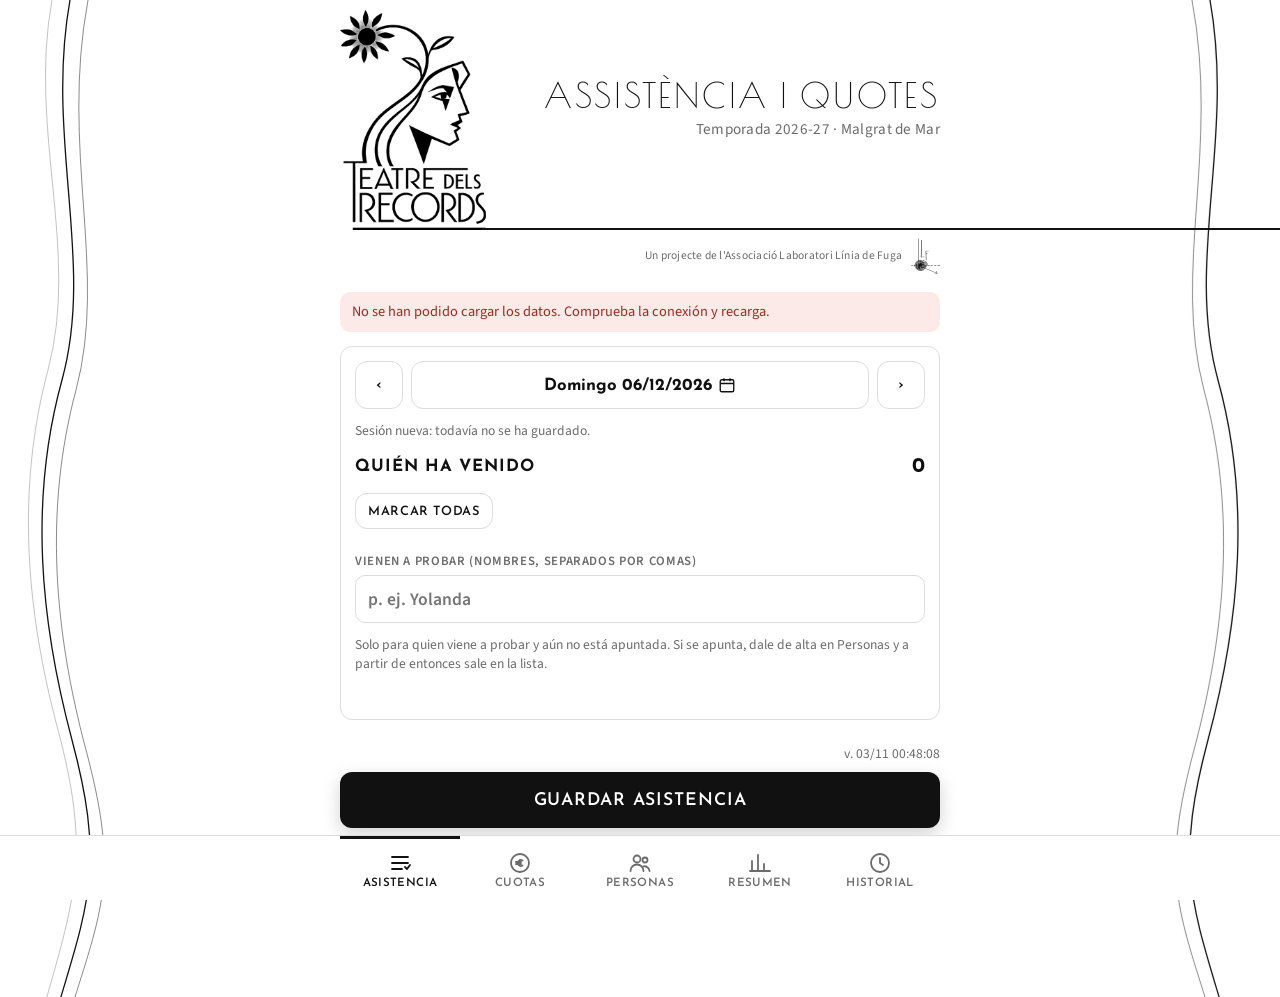
==== commit d006bb95: "Cuotas: pregunta al corregir un mes cerrado Co-Authored-By: Claude Opus 5.5 <noreply@anthropic.com> " ====
--- a/index.html
+++ b/index.html
@@ -529,7 +529,7 @@
 
 (function(){
 // ===== 1. BASE: utilidades, temporadas, navegación, botón Guardar =====
-const APP_VERSION = "03/11 00:40:51";
+const APP_VERSION = "03/11 00:48:08";
 const SOCIA_AMOUNT = 30;            // cuota anual de socia de la asociación (acta 26-10-2026)
 const DEFAULT_AMOUNT = 45;          // cuota mensual habitual (septiembre fue 25)
 const $ = id => document.getElementById(id);
@@ -850,7 +850,7 @@
     falta.forEach(r=>r.classList.add("falta"));
     const texto = `¿Cerrar ${monthName(m)}?`;   // quien falta por pagar ya se ve en rojo en la lista
     confirmar($("p-lockrow"), texto, "Sí, cerrar", ()=>marcarMes(m,true), false, ()=>falta.forEach(r=>r.classList.remove("falta"))); return; }
-  confirmar($("p-lockrow"), `¿Corregir las cuotas de ${monthName(m)}?`, "Sí, corregir", ()=>{ abiertos.add(k); renderPagos(); setStatus("p-status",""); });
+  confirmar($("p-lockrow"), `${monthName(m)[0].toUpperCase()+monthName(m).slice(1)} ya está cerrado. ¿Seguro que quieres corregirlo?`, "Sí, corregir", ()=>{ abiertos.add(k); renderPagos(); setStatus("p-status",""); });
 });
 async function marcarMes(m,tancat){
   const op={action:"mes", key:"c:"+m, data:{month:m, tancat}}; aplicarOp(data,op); abiertos.delete("m:"+m); renderPagos();
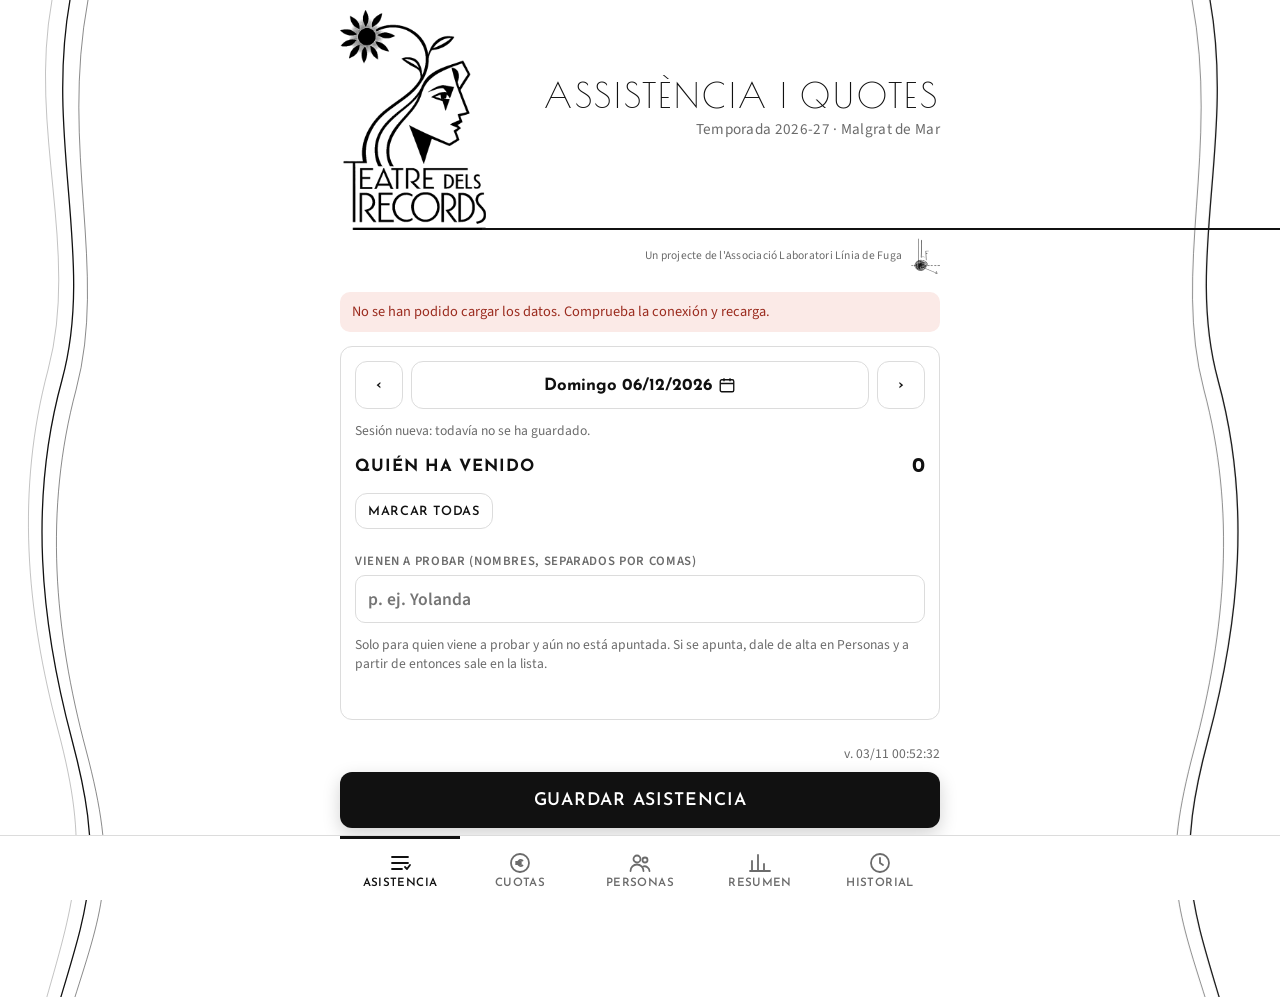
==== commit 1d0f9260: "Cuotas como Asistencia: registradas con candado, Corregir cuotas; sin abrir/cerrar mes. Candado visi" ====
--- a/index.html
+++ b/index.html
@@ -219,6 +219,9 @@
 /* quien no ha pagado, al cerrar el mes o en un mes cerrado */
 .pay.falta .name{color:var(--bad)}
 .pay.falta .name small{color:var(--bad);font-weight:600}
+
+.saved.reg{color:var(--fg)}
+.saved.reg b{font-weight:600}
 </style>
 </head>
 <body>
@@ -529,7 +532,7 @@
 
 (function(){
 // ===== 1. BASE: utilidades, temporadas, navegación, botón Guardar =====
-const APP_VERSION = "03/11 00:48:08";
+const APP_VERSION = "03/11 00:52:32";
 const SOCIA_AMOUNT = 30;            // cuota anual de socia de la asociación (acta 26-10-2026)
 const DEFAULT_AMOUNT = 45;          // cuota mensual habitual (septiembre fue 25)
 const $ = id => document.getElementById(id);
@@ -573,8 +576,12 @@
 
 // Bloqueo: lo pasado se ve cerrado. "Desbloquear para corregir" abre SOLO en este móvil y al instante; al guardar se vuelve a cerrar.
 const abiertos=new Set();
-const mesTancat = month => !!(data.settings && data.settings["tancat:"+month]===true);   // cerrado a mano con "Cerrar mes"
-const isLocked = month => !abiertos.has("m:"+month) && (month<todayISO().slice(0,7) || mesTancat(month));
+// Cuotas igual que Asistencia: un mes con cuotas ya guardadas queda REGISTRADO (candado); se toca con "Corregir cuotas".
+const mesRegistrado = month => !!(data.pagos[month] && Object.keys(data.pagos[month].rows||{}).length);
+const isLocked = month => !abiertos.has("m:"+month) && mesRegistrado(month);
+// candado cerrado (registrado) / abierto (corrigiendo)
+const CANDADO='<svg class="candado" viewBox="0 0 24 24" aria-hidden="true"><rect x="5" y="11" width="14" height="10" rx="2"/><path d="M8 11V8a4 4 0 0 1 8 0v3"/></svg>';
+const CANDADO_ABIERTO='<svg class="candado" viewBox="0 0 24 24" aria-hidden="true"><rect x="5" y="11" width="14" height="10" rx="2"/><path d="M8 11V8a4 4 0 0 1 7.6-1.8"/></svg>';
 // Una sesión YA REGISTRADA (de cualquier día) queda cerrada: para cambiarla, "Corregir registro". Una nueva se marca directamente.
 const isSesLocked = sid => { const s=sid?data.sessions[sid]:null; if(!s) return false; return !abiertos.has("s:"+sid); };
 
@@ -600,7 +607,9 @@
 
 // ---------- botón Guardar: "Guardando…" al instante, bloqueado hasta terminar ----------
 let guardando=false, flashT=null, flashOn=false;
-const etiquetaGuardar = () => vistaActual==="pagos" ? "Guardar cuotas" : "Guardar asistencia";
+// corrigiendo algo ya registrado → "Guardar cambios"; si es nuevo → "Guardar asistencia" / "Guardar cuotas"
+const etiquetaGuardar = () => vistaActual==="pagos" ? (abiertos.has("m:"+curMonth) ? "Guardar cambios" : "Guardar cuotas")
+                                                     : (curSessionId && abiertos.has("s:"+curSessionId) ? "Guardar cambios" : "Guardar asistencia");
 function botonGuardar(){ const b=$("save"); if(guardando||flashOn) return; b.classList.remove("saved","failed","busy"); b.textContent=etiquetaGuardar();
   b.disabled = vistaActual==="lista" ? isSesLocked(curSessionId) : vistaActual==="pagos" ? isLocked(curMonth) : false; }
 function botonEstado(estado,txt){ const b=$("save"); clearTimeout(flashT); b.classList.remove("saved","failed","busy");
@@ -745,8 +754,8 @@
   if(estado==="cola"){ el.textContent=textoEspera(); el.className="saved warn"; return; }
   if(estado==="busy"){ el.textContent="Guardando…"; el.className="saved"; return; }
   if(estado==="subiendo"){ el.textContent="Guardada · subiendo a la hoja…"; el.className="saved ok"; return; }
-  if(s&&s.savedAt){ el.textContent=`Guardada el ${hora(s.savedAt)}`; el.className="saved ok"; }
-  else if(s){ el.textContent=""; el.className="saved"; }
+  if(s && abiertos.has("s:"+curSessionId)){ el.innerHTML=`${CANDADO_ABIERTO}<b>Corrigiendo</b>`; el.className="saved reg"; }
+  else if(s){ el.innerHTML=`${CANDADO}<b>Registrada</b>${s.savedAt?" · "+esc(hora(s.savedAt)):""}`; el.className="saved reg"; }
   else { el.textContent="Sesión nueva: todavía no se ha guardado."; el.className="saved"; }
 }
 function applySesLock(){
@@ -755,7 +764,7 @@
   // Arriba, para una sesión ya registrada: [Corregir registro] (las pasadas) y [Eliminar registro]
   $("l-lockrow").hidden=!has; $("l-lock").hidden=!past;
   $("l-lock").textContent = locked ? "Corregir registro" : "Cancelar corrección";
-  $("l-info").textContent = past && !locked ? "Corrigiendo: cambia lo que haga falta y pulsa Guardar." : "";
+  $("l-info").textContent = past && !locked ? "Cambia lo que haga falta y pulsa Guardar." : ""; lineaGuardada();
   $("l-info").hidden = !$("l-info").textContent;
   $("l-roster").querySelectorAll("input").forEach(c=>c.disabled=locked); $("l-others").disabled=locked; $("l-all").disabled=locked; $("l-clear").disabled=locked;
   if(vistaActual==="lista") botonGuardar();
@@ -835,22 +844,14 @@
 function shiftMonth(n){ const [y,m]=curMonth.split("-").map(Number); const d=new Date(y,m-1+n,1); curMonth=`${d.getFullYear()}-${String(d.getMonth()+1).padStart(2,"0")}`; renderPagos(); }
 $("p-pick").addEventListener("change",()=>{ if(/^\d{4}-\d{2}$/.test($("p-pick").value)){ curMonth=$("p-pick").value; renderPagos(); } });
 $("p-default").addEventListener("input",()=>{ $("p-list").querySelectorAll(".tog[data-id]:not(.on)").forEach(b=>{ $("p-list").querySelector(`input[data-id="${CSS.escape(b.dataset.id)}"]`).value=defAmount(); }); updTotal(); });
-// Un mes está ABIERTO (el mes en curso, hasta pulsar "Cerrar mes") o CERRADO (a mano, o ya pasado).
-// Cerrado = candado; solo se toca con "Corregir cuotas" (pide confirmación) y al guardar vuelve a quedar cerrado.
-const CANDADO='<svg class="candado" viewBox="0 0 24 24" aria-hidden="true"><rect x="5" y="11" width="14" height="10" rx="2"/><path d="M8 11V8a4 4 0 0 1 8 0v3"/></svg>';
+// Cuotas como Asistencia: al guardar, el mes queda registrado (candado). "Corregir cuotas" lo abre (con confirmación);
+// al guardar se vuelve a cerrar. "Cancelar corrección" lo deja como estaba.
 $("p-lock").addEventListener("click",()=>{
   const m=curMonth, k="m:"+m;
   if(abiertos.has(k)){ // corrigiendo → cancelar
-    const cancelar=()=>{ abiertos.delete(k); clearPagDraft(); renderPagos(); setStatus("p-status","Corrección cancelada: el mes queda como estaba.","ok"); };
+    const cancelar=()=>{ abiertos.delete(k); clearPagDraft(); renderPagos(); setStatus("p-status","Corrección cancelada: las cuotas quedan como estaban.","ok"); };
     if(pagosTocados()) confirmar($("p-lockrow"), "Hay cambios sin guardar. ¿Cancelar y descartarlos?", "Sí, descartar", cancelar); else cancelar(); return; }
-  if(!isLocked(m)){
-    if(pagosTocados()){ setStatus("p-status","Antes de cerrar el mes, guarda los cambios.","err"); return; }
-    // al ir a cerrar, quien no tiene la cuota marcada se resalta en la lista
-    const falta=[...$("p-list").querySelectorAll(".tog[data-id]:not(.on)")].map(b=>b.closest(".pay"));
-    falta.forEach(r=>r.classList.add("falta"));
-    const texto = `¿Cerrar ${monthName(m)}?`;   // quien falta por pagar ya se ve en rojo en la lista
-    confirmar($("p-lockrow"), texto, "Sí, cerrar", ()=>marcarMes(m,true), false, ()=>falta.forEach(r=>r.classList.remove("falta"))); return; }
-  confirmar($("p-lockrow"), `${monthName(m)[0].toUpperCase()+monthName(m).slice(1)} ya está cerrado. ¿Seguro que quieres corregirlo?`, "Sí, corregir", ()=>{ abiertos.add(k); renderPagos(); setStatus("p-status",""); });
+  confirmar($("p-lockrow"), `¿Seguro que quieres corregir las cuotas de ${monthName(m)}?`, "Sí, corregir", ()=>{ abiertos.add(k); renderPagos(); setStatus("p-status",""); });
 });
 async function marcarMes(m,tancat){
   const op={action:"mes", key:"c:"+m, data:{month:m, tancat}}; aplicarOp(data,op); abiertos.delete("m:"+m); renderPagos();
@@ -885,15 +886,15 @@
   basePag={month:curMonth, rows:JSON.parse(JSON.stringify(rows))};
   const list=$("p-list"); list.innerHTML="";
   const abiertoTemp=abiertos.has("m:"+curMonth);
-  $("p-lockrow").hidden = false;
-  $("p-lock").textContent = abiertoTemp ? "Cancelar corrección" : !locked ? "Cerrar mes" : "Corregir cuotas";
-  $("p-lockmsg").innerHTML = abiertoTemp ? "Corrigiendo: cambia lo que haga falta y pulsa Guardar." : locked ? `${CANDADO}<b>Mes cerrado</b>` : "";
+  $("p-lockrow").hidden = !mesRegistrado(curMonth);
+  $("p-lock").textContent = abiertoTemp ? "Cancelar corrección" : "Corregir cuotas";
+  $("p-lockmsg").textContent = abiertoTemp ? "Cambia lo que haga falta y pulsa Guardar." : "";
   $("p-default").disabled = locked; $("p-defaultwrap").hidden = past || locked;
   const personas=payPersons(curMonth);
   if(!personas.length){ list.innerHTML='<p class="empty">No consta ningún pago en este mes.</p>'; }
   personas.forEach(p=>{
-    const r=rows[p.id]; const div=document.createElement("div"); div.className="pay"+(locked && !r ? " falta" : "");   // mes cerrado: quien no pagó, resaltado
-    div.innerHTML=`<div class="name">${esc(p.name)}<small>${p.active===false?"(baja) ":""}${r&&r.date?"pagado "+esc(fmt(r.date)):locked?"sin pagar":"pendiente"}</small></div>
+    const r=rows[p.id]; const div=document.createElement("div"); div.className="pay"+(mesRegistrado(curMonth) && !r ? " falta" : "");   // mes registrado: quien no ha pagado, en rojo
+    div.innerHTML=`<div class="name">${esc(p.name)}<small>${p.active===false?"(baja) ":""}${r&&r.date?"pagado "+esc(fmt(r.date)):"pendiente"}</small></div>
       <input type="number" inputmode="decimal" min="0" step="1" value="${esc(r?r.amount:defAmount())}" class="${r?"":"dim"}" aria-label="Importe ${esc(p.name)}" data-id="${esc(p.id)}" ${locked?"disabled":""}>
       <button class="tog ${r?"on":""}" type="button" data-id="${esc(p.id)}" aria-pressed="${!!r}" aria-label="Pagado ${esc(p.name)}" ${locked?"disabled":""}>${r?"✓":"○"}</button>`;
     list.append(div);
@@ -926,7 +927,9 @@
     else { el.textContent="Guardadas · subiendo a la hoja…"; el.className="saved ok"; }                 // subiendo
     return; }
   const ult=Object.values(rows).map(r=>r.savedAt||"").sort().pop();
-  el.textContent = ult ? `Último cambio guardado el ${hora(ult)}` : ""; el.className="saved"+(ult?" ok":"");
+  if(abiertos.has("m:"+curMonth)){ el.innerHTML=`${CANDADO_ABIERTO}<b>Corrigiendo</b>`; el.className="saved reg"; return; }
+  if(mesRegistrado(curMonth)){ el.innerHTML=`${CANDADO}<b>Registradas</b>${ult?" · "+esc(hora(ult)):""}`; el.className="saved reg"; return; }
+  el.textContent=""; el.className="saved";
 }
 function updTotal(){ const {ui,soc}=estadoPantalla(); const on=Object.values(ui).filter(u=>u.on); let t=on.reduce((a,u)=>a+u.amount,0); const ns=Object.keys(soc).length; t+=Object.values(soc).reduce((a,v)=>a+v,0);
   $("p-total").textContent=`${on.length} pagos${ns?` + ${ns} socia`:""} · ${t} €`; }
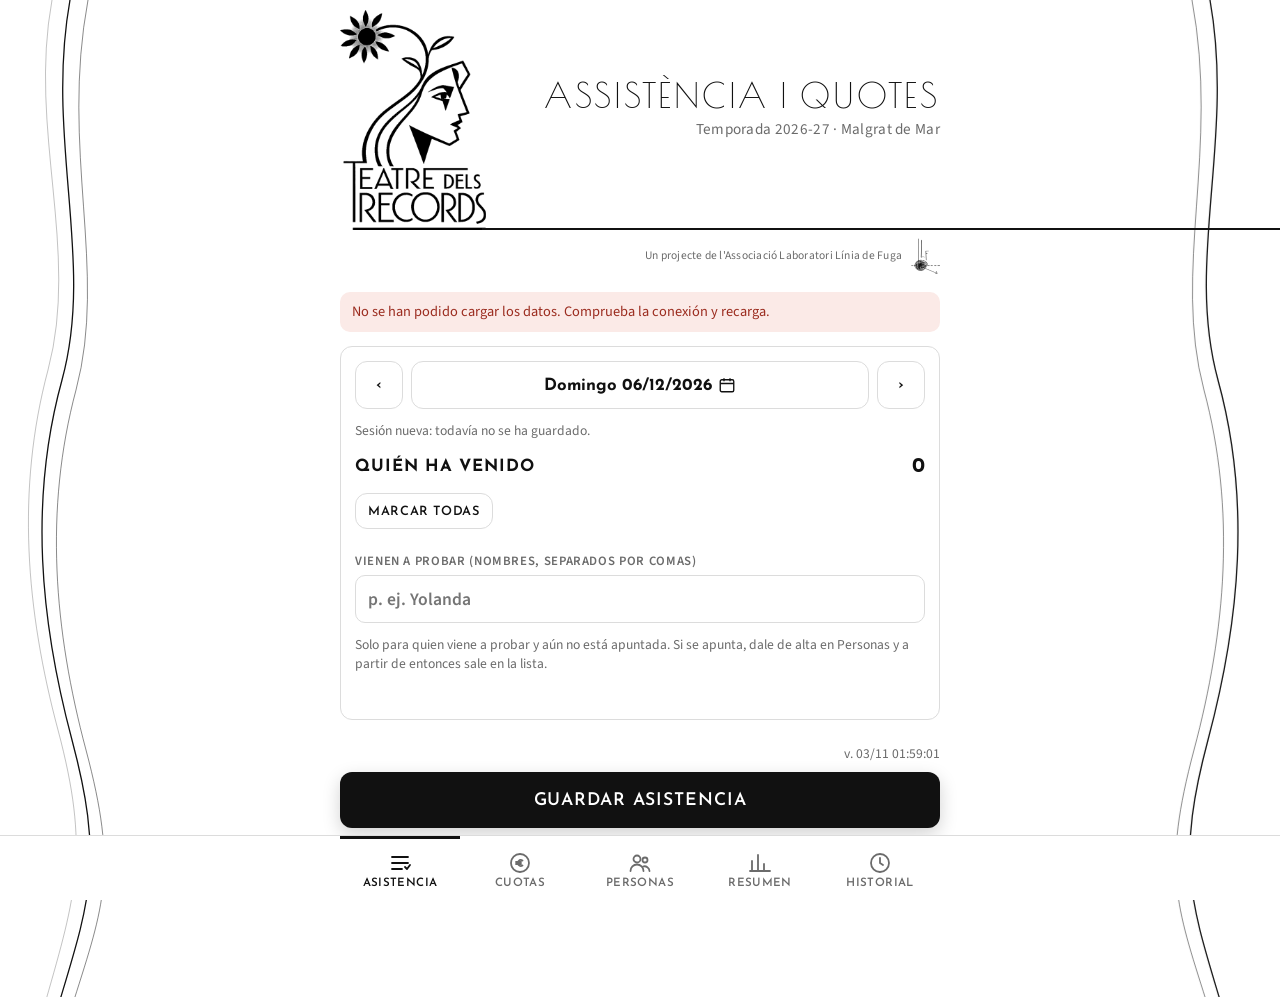
==== commit b7d65749: "Gráficas del Resumen: cifra en cada barra hasta 12 barras y siempre en la más alta Co-Authored-By: C" ====
--- a/index.html
+++ b/index.html
@@ -163,6 +163,7 @@
 .chart .bar{fill:var(--fg)}
 .chart text{font-family:var(--body);fill:var(--muted);font-size:11px}
 .chart text.v{fill:var(--fg);font-weight:600}
+.chart svg.apretada text{font-size:9.5px}
 .chart line{stroke:var(--line)}
 textarea{font:inherit;font-size:.85rem;width:100%;min-height:140px;background:var(--soft);color:var(--fg);border:1px solid var(--line);border-radius:10px;padding:10px}
 .banner{background:var(--soft);border-radius:10px;padding:10px 12px;font-size:.9rem}
@@ -532,7 +533,7 @@
 
 (function(){
 // ===== 1. BASE: utilidades, temporadas, navegación, botón Guardar =====
-const APP_VERSION = "03/11 00:52:32";
+const APP_VERSION = "03/11 01:59:01";
 const SOCIA_AMOUNT = 30;            // cuota anual de socia de la asociación (acta 26-10-2026)
 const DEFAULT_AMOUNT = 45;          // cuota mensual habitual (septiembre fue 25)
 const $ = id => document.getElementById(id);
@@ -1101,17 +1102,20 @@
 }
 
 // ===== 5. RESUMEN y filtros de temporada/grupo =====
-function bars(el, items, fmtV){ // items: [{label, value}], una sola serie, barras verticales
+function bars(el, items, fmtV){ // items: [{label, value, short?}], una sola serie, barras verticales
   if(!items.length){ el.innerHTML=""; return; }
   const W=360,H=150,top=22,bottom=28,left=6,right=6; const n=items.length;
   const max=Math.max(...items.map(i=>i.value),1); const bw=Math.min(40,(W-left-right)/n-4); const step=(W-left-right)/n;
-  const y=v=>top+(H-top-bottom)*(1-v/max); const every=Math.ceil(n/6);
-  let s=`<svg viewBox="0 0 ${W} ${H}" role="img" aria-label="Gráfica">`;
+  const y=v=>top+(H-top-bottom)*(1-v/max);
+  // Hasta 12 barras: cada una con su cifra y su etiqueta. Con más, las cifras solo en la más alta y en la última,
+  // y las etiquetas repartidas; nunca se queda sin cifra la barra más alta.
+  const todas=n<=12, apretado=n>8, every=Math.ceil(n/8), iMax=items.findIndex(i=>i.value===max);
+  let s=`<svg viewBox="0 0 ${W} ${H}" role="img" aria-label="Gráfica"${apretado?' class="apretada"':""}>`;
   s+=`<line x1="${left}" x2="${W-right}" y1="${H-bottom}" y2="${H-bottom}"/>`;
-  items.forEach((it,i)=>{ const x=left+step*i+(step-bw)/2; const yy=y(it.value); const h=H-bottom-yy;
+  items.forEach((it,i)=>{ const x=left+step*i+(step-bw)/2; const yy=y(it.value); const h=H-bottom-yy; const cx=(x+bw/2).toFixed(1);
     s+=`<rect class="bar" x="${x.toFixed(1)}" y="${yy.toFixed(1)}" width="${bw.toFixed(1)}" height="${Math.max(h,0).toFixed(1)}" rx="3"><title>${esc(it.label)}: ${esc(fmtV(it.value))}</title></rect>`;
-    if(n<=8 || i%every===0 || i===n-1) s+=`<text class="v" x="${(x+bw/2).toFixed(1)}" y="${(yy-5).toFixed(1)}" text-anchor="middle">${esc(fmtV(it.value))}</text>`;
-    if(n<=8 || i%every===0 || i===n-1) s+=`<text x="${(x+bw/2).toFixed(1)}" y="${H-bottom+16}" text-anchor="middle">${esc(it.label)}</text>`;
+    if(todas || i===iMax || i===n-1) s+=`<text class="v" x="${cx}" y="${(yy-5).toFixed(1)}" text-anchor="middle">${esc(fmtV(it.value))}</text>`;
+    if(todas || i%every===0 || i===n-1) s+=`<text x="${cx}" y="${H-bottom+16}" text-anchor="middle">${esc(apretado&&it.short?it.short:it.label)}</text>`;
   });
   el.innerHTML=s+"</svg>";
 }
@@ -1163,7 +1167,7 @@
   $("r-tablenote").textContent="";   // sin notas: la tabla habla sola
   const months=Object.keys(data.pagos).filter(inCtxMonth).sort(); // de más antiguo a más reciente
   const tp=$("r-pagos").querySelector("tbody"); tp.innerHTML="";
-  const mi=months.map(m=>{ const rows=data.pagos[m].rows||{}; const t=Object.values(rows).reduce((a,x)=>a+(x.amount||0),0); const tr=document.createElement("tr"); tr.innerHTML=`<td>${monthName(m)}</td><td class="n">${Object.keys(rows).length}</td><td class="n">${t} €</td>`; tp.append(tr); return {label:shortMonth(m),value:t}; });
+  const mi=months.map(m=>{ const rows=data.pagos[m].rows||{}; const t=Object.values(rows).reduce((a,x)=>a+(x.amount||0),0); const tr=document.createElement("tr"); tr.innerHTML=`<td>${monthName(m)}</td><td class="n">${Object.keys(rows).length}</td><td class="n">${t} €</td>`; tp.append(tr); return {label:shortMonth(m),short:MESES[+m.slice(5,7)-1].slice(0,3),value:t}; });
   bars($("r-chart-pag"), mi, v=>v+" €");
   const sKey = (ctx.season==="all"||!SEASONS.find(s=>s.id===ctx.season)) ? curSeasonKey() : ctx.season; const socias=Object.values(data.persons).filter(p=>isSocia(p,sKey));
   $("r-socias").hidden=!socias.length; $("r-socias").textContent = socias.length ? `Socias de la asociación ${sKey}: ${socias.length} (${socias.reduce((a,p)=>a+(p.socia[sKey].amount||0),0)} € en cuotas de socia).` : `Todavía no hay socias de la asociación registradas en la temporada ${sKey}.`;
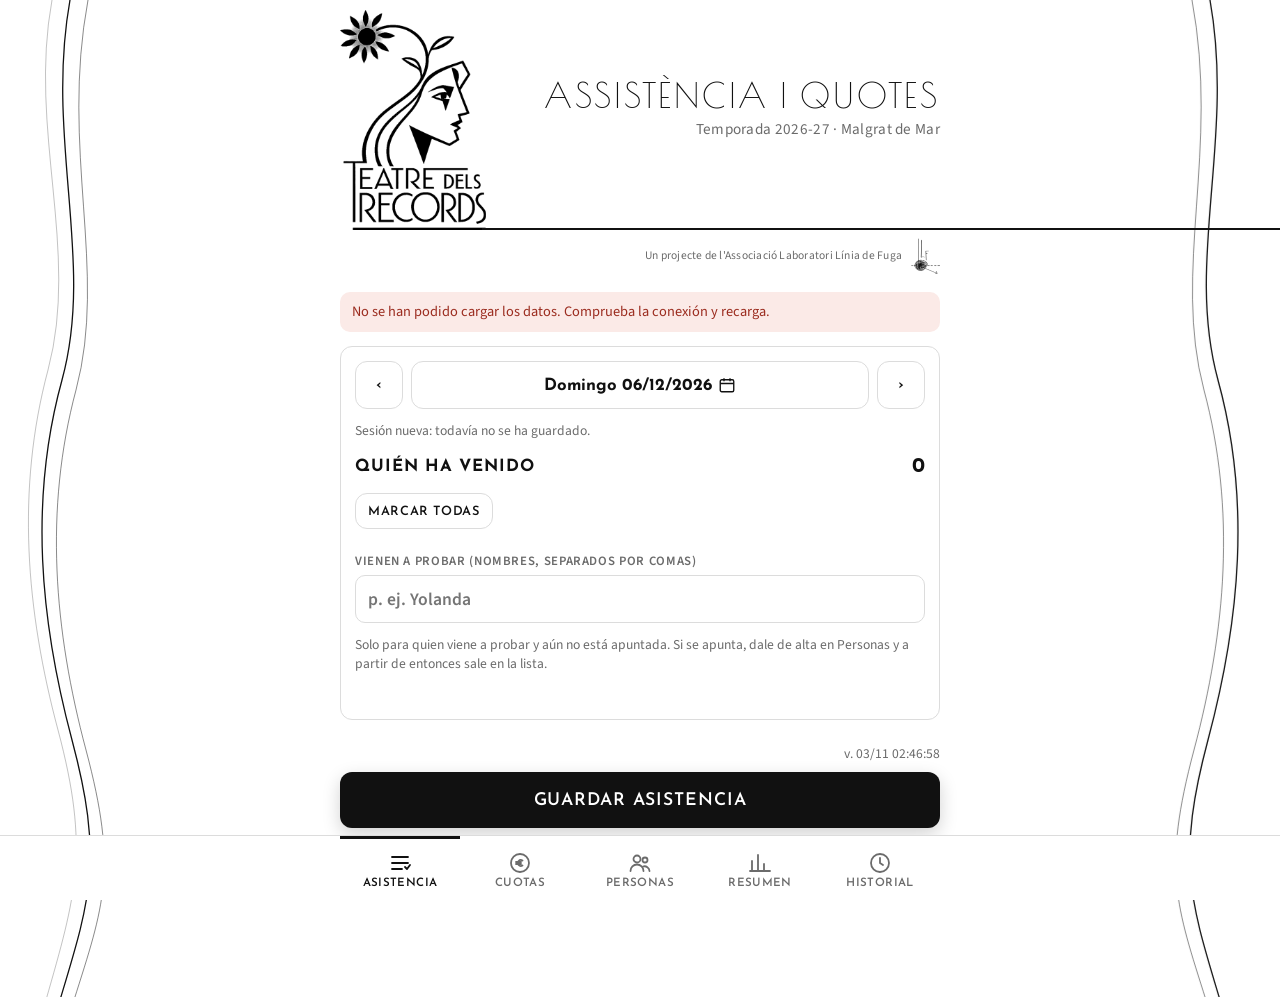
==== commit 2841d073: "Arreglos que venían del código común (vistos al revisar Moviment Creatiu): «Sin conexión» que no se " ====
--- a/index.html
+++ b/index.html
@@ -164,6 +164,7 @@
 .chart text{font-family:var(--body);fill:var(--muted);font-size:11px}
 .chart text.v{fill:var(--fg);font-weight:600}
 .chart svg.apretada text{font-size:9.5px}
+.chart svg.muchas text.v{font-size:7.5px}
 .chart line{stroke:var(--line)}
 textarea{font:inherit;font-size:.85rem;width:100%;min-height:140px;background:var(--soft);color:var(--fg);border:1px solid var(--line);border-radius:10px;padding:10px}
 .banner{background:var(--soft);border-radius:10px;padding:10px 12px;font-size:.9rem}
@@ -223,6 +224,9 @@
 
 .saved.reg{color:var(--fg)}
 .saved.reg b{font-weight:600}
+
+/* Barra «Guardar» desactivada: opaca (antes se transparentaba la lista de debajo) */
+.savebar .btn:disabled{opacity:1;background:var(--soft);color:var(--muted);box-shadow:none}
 </style>
 </head>
 <body>
@@ -533,7 +537,7 @@
 
 (function(){
 // ===== 1. BASE: utilidades, temporadas, navegación, botón Guardar =====
-const APP_VERSION = "03/11 01:59:01";
+const APP_VERSION = "03/11 02:46:58";
 const SOCIA_AMOUNT = 30;            // cuota anual de socia de la asociación (acta 26-10-2026)
 const DEFAULT_AMOUNT = 45;          // cuota mensual habitual (septiembre fue 25)
 const $ = id => document.getElementById(id);
@@ -627,7 +631,7 @@
   const enviando = !!(store && store.enviando && store.enviando()) || (typeof refreshing!=="undefined" && refreshing);
   $("carga").hidden = !enviando;
   if(n && !enviando && store.motivo){ b.hidden=false; b.className="banner warn"; b.innerHTML=`${esc(textoEspera())} <button class="btn ghost small" type="button" id="b-retry">Reintentar ahora</button>`;
-    $("b-retry").onclick=async()=>{ $("b-retry").disabled=true; await store.retry(); updPendientes(); }; }
+    $("b-retry").onclick=async()=>{ $("b-retry").disabled=true; const antes=store.pending().length; await store.retry(); if(store.pending().length<antes) refresh(); updPendientes(); }; }
   else if(b.classList.contains("warn")){ b.hidden=true; b.className="banner"; b.textContent=""; }
 }
 function banner(txt,cls){ const b=$("banner"); if(b.classList.contains("warn")&&!txt) return; b.hidden=!txt; b.className="banner"+(cls?" "+cls:""); b.textContent=txt||""; }
@@ -782,11 +786,12 @@
 function shiftWed(n){
   const cur=$("l-date").value||todayISO();
   const dates=[...new Set(Object.keys(data.sessions).map(k=>data.sessions[k].date||k))].sort();
-  const target = n>0 ? dates.find(d=>d>cur) : [...dates].reverse().find(d=>d<cur);
-  if(target){ setDate(target); return; }
+  const reg = n>0 ? dates.find(d=>d>cur) : [...dates].reverse().find(d=>d<cur);
   const d=new Date(cur+"T12:00:00"); const dow=d.getDay();
   let diff = n>0 ? ((3-dow+7)%7||7) : -(((dow-3+7)%7)||7); d.setDate(d.getDate()+diff);
-  d.setMinutes(d.getMinutes()-d.getTimezoneOffset()); setDate(d.toISOString().slice(0,10));
+  d.setMinutes(d.getMinutes()-d.getTimezoneOffset()); const sem=d.toISOString().slice(0,10);
+  // la más cercana de las dos: el día de taller de al lado o una sesión registrada que caiga antes (p. ej. en otro día)
+  setDate(!reg ? sem : n>0 ? (reg<sem?reg:sem) : (reg>sem?reg:sem));
 }
 $("l-prevw").addEventListener("click",()=>shiftWed(-1)); $("l-nextw").addEventListener("click",()=>shiftWed(1));
 $("l-date").addEventListener("change",()=>{ if($("l-date").value) setDate($("l-date").value); });
@@ -871,7 +876,8 @@
 function cambiosPagos(){ // compara la pantalla con la base cargada
   const {ui,soc}=estadoPantalla(); const set={}, unset=[];
   Object.keys(ui).forEach(pid=>{ const b=basePag.rows[pid]; const u=ui[pid];
-    if(u.on && (!b || Number(b.amount)!==u.amount)) set[pid]={amount:u.amount, date:(b&&b.date)||todayISO()};
+    const amt=u.amount>0?u.amount:(Number($("p-default").value)||DEFAULT_AMOUNT);   /* marcada sin importe: va la cuota normal, nunca 0 € */
+    if(u.on && (!b || Number(b.amount)!==amt)) set[pid]={amount:amt, date:(b&&b.date)||todayISO()};
     if(!u.on && b) unset.push(pid); });
   return {set, unset, soc};
 }
@@ -894,7 +900,7 @@
   const personas=payPersons(curMonth);
   if(!personas.length){ list.innerHTML='<p class="empty">No consta ningún pago en este mes.</p>'; }
   personas.forEach(p=>{
-    const r=rows[p.id]; const div=document.createElement("div"); div.className="pay"+(mesRegistrado(curMonth) && !r ? " falta" : "");   // mes registrado: quien no ha pagado, en rojo
+    const r=rows[p.id]; const div=document.createElement("div"); div.className="pay"+(mesRegistrado(curMonth) && !r && curMonth<=thisM ? " falta" : "");   // mes registrado: quien no ha pagado, en rojo
     div.innerHTML=`<div class="name">${esc(p.name)}<small>${p.active===false?"(baja) ":""}${r&&r.date?"pagado "+esc(fmt(r.date)):"pendiente"}</small></div>
       <input type="number" inputmode="decimal" min="0" step="1" value="${esc(r?r.amount:defAmount())}" class="${r?"":"dim"}" aria-label="Importe ${esc(p.name)}" data-id="${esc(p.id)}" ${locked?"disabled":""}>
       <button class="tog ${r?"on":""}" type="button" data-id="${esc(p.id)}" aria-pressed="${!!r}" aria-label="Pagado ${esc(p.name)}" ${locked?"disabled":""}>${r?"✓":"○"}</button>`;
@@ -933,7 +939,7 @@
   el.textContent=""; el.className="saved";
 }
 function updTotal(){ const {ui,soc}=estadoPantalla(); const on=Object.values(ui).filter(u=>u.on); let t=on.reduce((a,u)=>a+u.amount,0); const ns=Object.keys(soc).length; t+=Object.values(soc).reduce((a,v)=>a+v,0);
-  $("p-total").textContent=`${on.length} pagos${ns?` + ${ns} socia`:""} · ${t} €`; }
+  $("p-total").textContent=`${on.length} ${on.length===1?"pago":"pagos"}${ns?` + ${ns} socia`:""} · ${t} €`; }
 
 async function savePagos(){
   const month=curMonth; if(isLocked(month)) return; const c=cambiosPagos();
@@ -975,7 +981,7 @@
   const cur = ctx.season===curSeasonKey();
   const all=Object.values(data.persons).filter(p=>{
     if(ctx.season==="all") return true;
-    if(cur && ctx.group==="all") return p.active!==false || (ps[p.id]&&ps[p.id].seasons.has(ctx.season));
+    if(cur && ctx.group==="all") return p.active!==false || (ps[p.id]&&ps[p.id].seasons.has(ctx.season)) || (!!p.to && seasonOf(p.to)===ctx.season);
     const v=ps[p.id]; if(!v||!v.seasons.has(ctx.season)) return false;
     return ctx.group==="all" || v.groups.has(ctx.group);
   }).sort((a,b)=>(a.active===false)-(b.active===false)||a.name.localeCompare(b.name,"es"));
@@ -1072,7 +1078,7 @@
     <dl>
       <dt>Temporadas</dt><dd>${[...temps].sort().map(seasonLabel).map(esc).join("<br>")||"—"}</dd>
       <dt>Sesiones con lista</dt><dd>${conLista.length}${conLista.length?` <small>(última: ${esc(fmt(data.sessions[conLista[conLista.length-1]].date||conLista[conLista.length-1]))})</small>`:""}</dd>
-      <dt>Cuotas</dt><dd>${pagos.length?`${pagos.length} meses · ${pagos.reduce((a,x)=>a+x.a,0)} €<br><small>${pagos.map(x=>esc(shortMonth(x.m))+" "+x.a+" €").join(" · ")}</small>`:"—"}</dd>
+      <dt>Cuotas</dt><dd>${pagos.length?`${pagos.length} ${pagos.length===1?"mes":"meses"} · ${pagos.reduce((a,x)=>a+x.a,0)} €<br><small>${pagos.map(x=>esc(shortMonth(x.m))+" "+x.a+" €").join(" · ")}</small>`:"—"}</dd>
       <dt>Socia de la asociación</dt><dd>${Object.keys(p.socia||{}).sort().map(k=>`${esc((SEASONS.find(x=>x.id===k)||{}).years||k)} (${Number(p.socia[k].amount)||0} €${p.socia[k].date?", "+esc(fmt(p.socia[k].date)):""})`).join(", ")||"No"}</dd>
     </dl>`;
   const st=f.querySelector(".f-status"); const q=c=>f.querySelector(c);
@@ -1107,15 +1113,17 @@
   const W=360,H=150,top=22,bottom=28,left=6,right=6; const n=items.length;
   const max=Math.max(...items.map(i=>i.value),1); const bw=Math.min(40,(W-left-right)/n-4); const step=(W-left-right)/n;
   const y=v=>top+(H-top-bottom)*(1-v/max);
-  // Hasta 12 barras: cada una con su cifra y su etiqueta. Con más, las cifras solo en la más alta y en la última,
-  // y las etiquetas repartidas; nunca se queda sin cifra la barra más alta.
-  const todas=n<=12, apretado=n>8, every=Math.ceil(n/8), iMax=items.findIndex(i=>i.value===max);
-  let s=`<svg viewBox="0 0 ${W} ${H}" role="img" aria-label="Gráfica"${apretado?' class="apretada"':""}>`;
+  // Cada barra lleva su cifra (con muchas barras, más pequeña y sin «€»). Las etiquetas de abajo: todas hasta 12
+  // barras; con más, repartidas, y la primera y la última pegadas a su borde para que no se corten.
+  const todas=n<=12, apretado=n>8, every=Math.ceil(n/7), muchas=n>12;
+  const fv = muchas ? v=>String(fmtV(v)).replace(/\s*€$/,"") : fmtV;
+  let s=`<svg viewBox="0 0 ${W} ${H}" role="img" aria-label="Gráfica" class="${apretado?"apretada":""}${muchas?" muchas":""}">`;
   s+=`<line x1="${left}" x2="${W-right}" y1="${H-bottom}" y2="${H-bottom}"/>`;
   items.forEach((it,i)=>{ const x=left+step*i+(step-bw)/2; const yy=y(it.value); const h=H-bottom-yy; const cx=(x+bw/2).toFixed(1);
     s+=`<rect class="bar" x="${x.toFixed(1)}" y="${yy.toFixed(1)}" width="${bw.toFixed(1)}" height="${Math.max(h,0).toFixed(1)}" rx="3"><title>${esc(it.label)}: ${esc(fmtV(it.value))}</title></rect>`;
-    if(todas || i===iMax || i===n-1) s+=`<text class="v" x="${cx}" y="${(yy-5).toFixed(1)}" text-anchor="middle">${esc(fmtV(it.value))}</text>`;
-    if(todas || i%every===0 || i===n-1) s+=`<text x="${cx}" y="${H-bottom+16}" text-anchor="middle">${esc(apretado&&it.short?it.short:it.label)}</text>`;
+    s+=`<text class="v" x="${cx}" y="${(yy-4).toFixed(1)}" text-anchor="middle">${esc(fv(it.value))}</text>`;
+    if(todas || i%every===0 || i===n-1){ const anc = muchas&&i===0 ? "start" : muchas&&i===n-1 ? "end" : "middle", tx = anc==="start" ? x.toFixed(1) : anc==="end" ? (x+bw).toFixed(1) : cx;
+      if(!(muchas && i!==n-1 && n-1-i<every)) s+=`<text x="${tx}" y="${H-bottom+16}" text-anchor="${anc}">${esc(apretado&&it.short?it.short:it.label)}</text>`; }
   });
   el.innerHTML=s+"</svg>";
 }
@@ -1215,8 +1223,9 @@
     it.innerHTML=`<span class="ht">${esc(hh)}</span><span class="hx">${e.titulo?`<b>${esc(e.titulo)}</b>`:""}${e.det.map(d=>`<span class="hd">${esc(d)}</span>`).join("")}</span>`;
     it.addEventListener("click",()=>{
       if(r.accio==="sessio" && data.sessions[r.ref]){ show("lista"); setDate(data.sessions[r.ref].date||r.ref.slice(0,10), r.ref); }
+      else if(r.accio==="sessio" && /^\d{4}-\d{2}-\d{2}/.test(r.ref)){ show("lista"); setDate(r.ref.slice(0,10)); }
       else if((r.accio==="pagaments"||r.accio==="mes") && /^\d{4}-\d{2}$/.test(r.ref)){ curMonth=r.ref; show("pagos"); }
-      else if(r.accio==="persona" && data.persons[r.ref]){ show("pers"); const el=document.querySelector(`[data-ficha="${CSS.escape(r.ref)}"]`); if(el){ el.click(); el.scrollIntoView({block:"center"}); } }
+      else if(r.accio==="persona" && data.persons[r.ref]){ show("pers"); const el=document.querySelector(`[data-ficha="${CSS.escape(r.ref)}"]`); if(el){ if(!document.querySelector(`.ficha[data-pid="${CSS.escape(r.ref)}"]`)) el.click(); el.scrollIntoView({block:"center"}); } }
     });
     box.append(it);
   });
@@ -1287,7 +1296,7 @@
 document.addEventListener("visibilitychange",()=>{ if(document.visibilityState==="visible"){ syncToday(); refresh(); } });
 window.addEventListener("focus",syncToday); setInterval(syncToday,60000);
 // con cobertura débil el móvil no siempre avisa de que vuelve la red: cada minuto se reintenta lo pendiente
-setInterval(()=>{ if(store && store.pending().length) store.retry(); },60000);
+setInterval(async()=>{ if(store && store.pending().length){ const antes=store.pending().length; await store.retry(); if(store.pending().length<antes) refresh(); updPendientes(); } },60000);   /* si se ha enviado algo, repinta (quita el «Sin conexión» de debajo de la fecha) */
 window.addEventListener("online",async()=>{ if(store){ await store.retry(); refresh(); } });
 
 (async()=>{
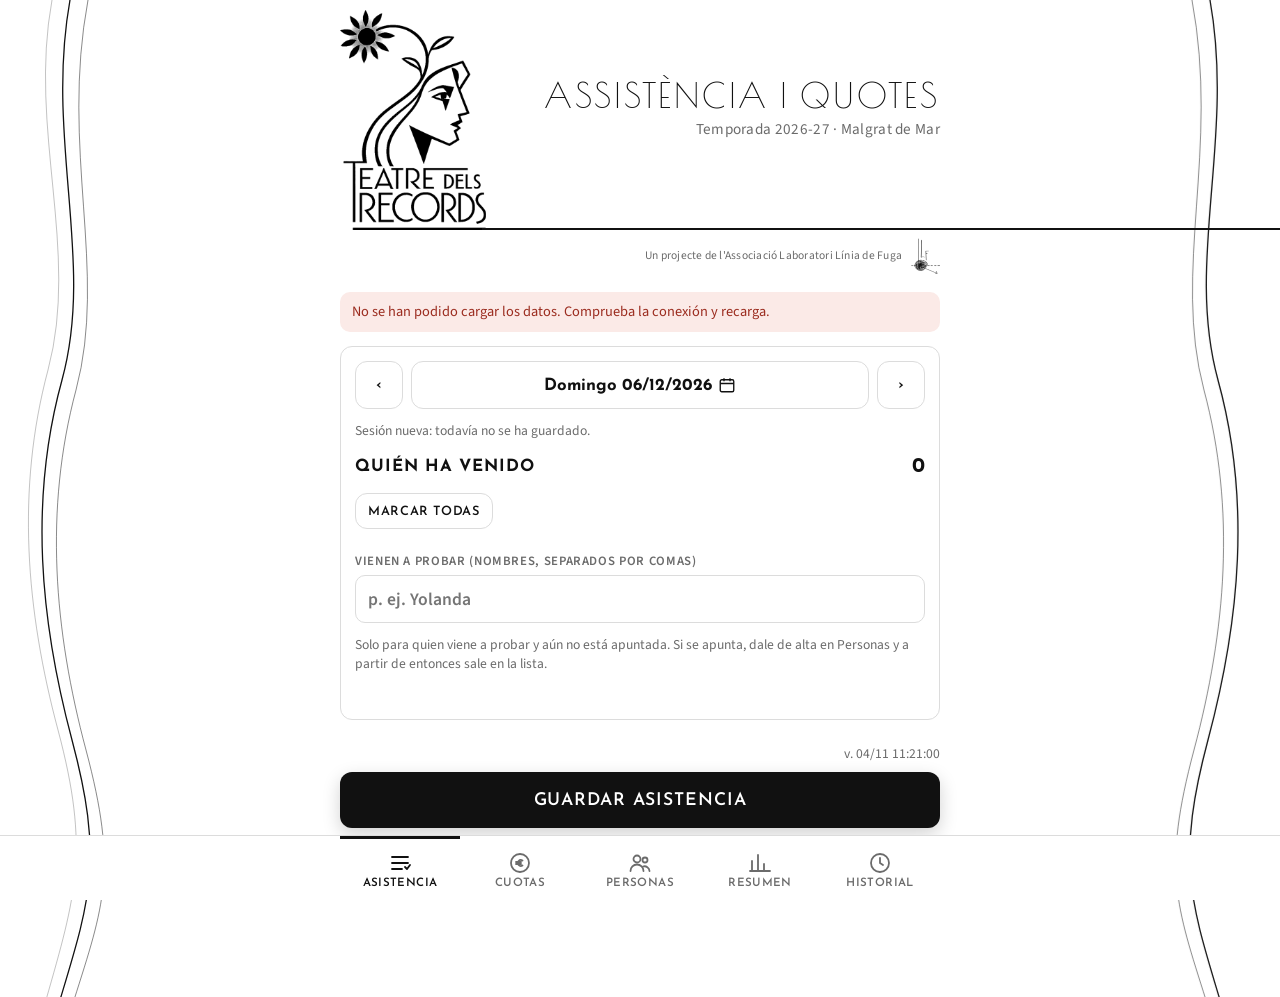
==== commit b7bb1551: "Revisión 4/11: la lista ya no se vacía al dar de alta/baja o renombrar a alguien (podía quitar a tod" ====
--- a/index.html
+++ b/index.html
@@ -227,6 +227,8 @@
 
 /* Barra «Guardar» desactivada: opaca (antes se transparentaba la lista de debajo) */
 .savebar .btn:disabled{opacity:1;background:var(--soft);color:var(--muted);box-shadow:none}
+
+.pay .name small.aviso{color:#8a5a00;font-weight:600}
 </style>
 </head>
 <body>
@@ -537,7 +539,7 @@
 
 (function(){
 // ===== 1. BASE: utilidades, temporadas, navegación, botón Guardar =====
-const APP_VERSION = "03/11 02:46:58";
+const APP_VERSION = "04/11 11:21:00";
 const SOCIA_AMOUNT = 30;            // cuota anual de socia de la asociación (acta 26-10-2026)
 const DEFAULT_AMOUNT = 45;          // cuota mensual habitual (septiembre fue 25)
 const $ = id => document.getElementById(id);
@@ -615,6 +617,7 @@
 // corrigiendo algo ya registrado → "Guardar cambios"; si es nuevo → "Guardar asistencia" / "Guardar cuotas"
 const etiquetaGuardar = () => vistaActual==="pagos" ? (abiertos.has("m:"+curMonth) ? "Guardar cambios" : "Guardar cuotas")
                                                      : (curSessionId && abiertos.has("s:"+curSessionId) ? "Guardar cambios" : "Guardar asistencia");
+function cortarFlash(){ if(flashOn){ clearTimeout(flashT); flashOn=false; } }
 function botonGuardar(){ const b=$("save"); if(guardando||flashOn) return; b.classList.remove("saved","failed","busy"); b.textContent=etiquetaGuardar();
   b.disabled = vistaActual==="lista" ? isSesLocked(curSessionId) : vistaActual==="pagos" ? isLocked(curMonth) : false; }
 function botonEstado(estado,txt){ const b=$("save"); clearTimeout(flashT); b.classList.remove("saved","failed","busy");
@@ -683,10 +686,13 @@
   return [...ids].map(id=>data.persons[id]||{id,name:id,active:false}).sort((a,b)=>a.name.localeCompare(b.name,"es"));
 }
 function renderRoster(){
-  const box=$("l-roster"); box.innerHTML=""; const q=quotaInfo();
+  // se conserva lo marcado en pantalla: si no, dar de alta/baja o renombrar a alguien desde Personas vaciaba la lista
+  // y el siguiente "Guardar cambios" quitaba a todo el mundo de la hoja (corregido 4/11/2026)
+  const box=$("l-roster"); const keep=new Set([...box.querySelectorAll("input:checked")].map(c=>c.value)); box.innerHTML=""; const q=quotaInfo();
+  const bloq=isSesLocked(curSessionId);
   rosterFor(curSessionId,$("l-date").value).forEach(p=>{
     const l=document.createElement("label"); l.className="p";
-    const c=document.createElement("input"); c.type="checkbox"; c.value=p.id;
+    const c=document.createElement("input"); c.type="checkbox"; c.value=p.id; c.checked=keep.has(p.id); c.disabled=bloq; if(c.checked) l.classList.add("on");
     c.addEventListener("change",()=>{ l.classList.toggle("on",c.checked); updCount(); saveDraft(); });
     l.append(c,document.createTextNode(p.name));
     if(p.active===false){ const m=document.createElement("span"); m.className="pend"; m.style.color="var(--muted)"; m.textContent="baja"; l.append(m); }
@@ -777,8 +783,8 @@
 $("l-lock").addEventListener("click",()=>{
   if(!curSessionId) return; const k="s:"+curSessionId;
   if(isSesLocked(curSessionId)) confirmar($("l-lockrow"), "¿Corregir el registro de esta sesión?", "Sí, corregir", ()=>{
-    abiertos.add(k); applySesLock(); setStatus("l-status",""); });
-  else { const cerrar=()=>{ abiertos.delete(k); loadSession(curSessionId); clearDraft(); applySesLock(); setStatus("l-status","Corrección cancelada: el registro queda como estaba.","ok"); };
+    cortarFlash(); abiertos.add(k); applySesLock(); setStatus("l-status",""); });
+  else { const cerrar=()=>{ cortarFlash(); abiertos.delete(k); loadSession(curSessionId); clearDraft(); applySesLock(); setStatus("l-status","Corrección cancelada: el registro queda como estaba.","ok"); };
     if(listaTocada()) confirmar($("l-lockrow"), "Hay cambios sin guardar. ¿Cancelar y descartarlos?", "Sí, descartar", cerrar); else cerrar(); }
 });
 $("l-group").addEventListener("change",()=>{ setDate($("l-date").value, $("l-group").value); });
@@ -856,8 +862,8 @@
   const m=curMonth, k="m:"+m;
   if(abiertos.has(k)){ // corrigiendo → cancelar
     const cancelar=()=>{ abiertos.delete(k); clearPagDraft(); renderPagos(); setStatus("p-status","Corrección cancelada: las cuotas quedan como estaban.","ok"); };
-    if(pagosTocados()) confirmar($("p-lockrow"), "Hay cambios sin guardar. ¿Cancelar y descartarlos?", "Sí, descartar", cancelar); else cancelar(); return; }
-  confirmar($("p-lockrow"), `¿Seguro que quieres corregir las cuotas de ${monthName(m)}?`, "Sí, corregir", ()=>{ abiertos.add(k); renderPagos(); setStatus("p-status",""); });
+    if(pagosTocados()) confirmar($("p-lockrow"), "Hay cambios sin guardar. ¿Cancelar y descartarlos?", "Sí, descartar", ()=>{ cortarFlash(); cancelar(); }); else { cortarFlash(); cancelar(); } return; }
+  confirmar($("p-lockrow"), `¿Seguro que quieres corregir las cuotas de ${monthName(m)}?`, "Sí, corregir", ()=>{ cortarFlash(); abiertos.add(k); renderPagos(); setStatus("p-status",""); });
 });
 async function marcarMes(m,tancat){
   const op={action:"mes", key:"c:"+m, data:{month:m, tancat}}; aplicarOp(data,op); abiertos.delete("m:"+m); renderPagos();
@@ -879,10 +885,13 @@
     const amt=u.amount>0?u.amount:(Number($("p-default").value)||DEFAULT_AMOUNT);   /* marcada sin importe: va la cuota normal, nunca 0 € */
     if(u.on && (!b || Number(b.amount)!==amt)) set[pid]={amount:amt, date:(b&&b.date)||todayISO()};
     if(!u.on && b) unset.push(pid); });
-  return {set, unset, soc};
+  const sinMarcar=Object.keys(ui).filter(pid=>!ui[pid].on && !basePag.rows[pid] && ui[pid].amount>0 && ui[pid].amount!==defAmount()).map(pid=>({pid, amount:ui[pid].amount}));
+  return {set, unset, soc, sinMarcar};
 }
 function pagosTocados(){ const c=cambiosPagos(); return Object.keys(c.set).length+c.unset.length+Object.keys(c.soc).length>0; }
-function savePagDraft(){ try{ if(pagosTocados()) localStorage.setItem(pagDraftKey(),JSON.stringify({...estadoPantalla(), base:basePag.rows, t:Date.now()})); else localStorage.removeItem(pagDraftKey()); }catch(e){} }
+function avisoSinMarcar(sm){ if(!sm.length) return ""; const n=sm.map(x=>`${(data.persons[x.pid]||{name:x.pid}).name} (${x.amount} €)`).join(", ");
+  return `No guardado: ${n} — tiene el importe cambiado pero no está marcada como pagada. Cuando pague, marca ✓ y pulsa Guardar.`; }
+function savePagDraft(){ try{ if(pagosTocados()||cambiosPagos().sinMarcar.length) localStorage.setItem(pagDraftKey(),JSON.stringify({...estadoPantalla(), base:basePag.rows, t:Date.now()})); else localStorage.removeItem(pagDraftKey()); }catch(e){} }
 function clearPagDraft(m){ try{ localStorage.removeItem(pagDraftKey(m)); }catch(e){} }
 function readPagDraft(){ try{ return JSON.parse(localStorage.getItem(pagDraftKey())||"null"); }catch(e){ return null; } }
 const hayBorradorPagos = () => !!readPagDraft();
@@ -901,7 +910,7 @@
   if(!personas.length){ list.innerHTML='<p class="empty">No consta ningún pago en este mes.</p>'; }
   personas.forEach(p=>{
     const r=rows[p.id]; const div=document.createElement("div"); div.className="pay"+(mesRegistrado(curMonth) && !r && curMonth<=thisM ? " falta" : "");   // mes registrado: quien no ha pagado, en rojo
-    div.innerHTML=`<div class="name">${esc(p.name)}<small>${p.active===false?"(baja) ":""}${r&&r.date?"pagado "+esc(fmt(r.date)):"pendiente"}</small></div>
+    div.innerHTML=`<div class="name">${esc(p.name)}<small>${p.active===false?"(baja) ":""}${r&&r.date?"pagado "+esc(fmt(r.date)):(curMonth>thisM?"":"pendiente")}</small></div>
       <input type="number" inputmode="decimal" min="0" step="1" value="${esc(r?r.amount:defAmount())}" class="${r?"":"dim"}" aria-label="Importe ${esc(p.name)}" data-id="${esc(p.id)}" ${locked?"disabled":""}>
       <button class="tog ${r?"on":""}" type="button" data-id="${esc(p.id)}" aria-pressed="${!!r}" aria-label="Pagado ${esc(p.name)}" ${locked?"disabled":""}>${r?"✓":"○"}</button>`;
     list.append(div);
@@ -915,16 +924,24 @@
   list.querySelectorAll(".tog[data-socid]").forEach(b=>b.addEventListener("click",()=>{ const on=!b.classList.contains("on"); togg(b,on); list.querySelector(`input[data-socid="${CSS.escape(b.dataset.socid)}"]`).classList.toggle("dim",!on); updTotal(); savePagDraft(); }));
   list.querySelectorAll(".tog[data-id]").forEach(b=>b.addEventListener("click",()=>{
     const inp=list.querySelector(`input[data-id="${CSS.escape(b.dataset.id)}"]`); const on=!b.classList.contains("on");
-    togg(b,on); inp.classList.toggle("dim",!on); if(on && !inp.value) inp.value=defAmount(); updTotal(); savePagDraft(); }));
-  list.querySelectorAll("input").forEach(i=>i.addEventListener("input",()=>{ updTotal(); savePagDraft(); }));
+    togg(b,on); inp.classList.toggle("dim",!on); if(on && !inp.value) inp.value=defAmount(); pistaFila(inp); updTotal(); savePagDraft(); }));
+  list.querySelectorAll("input").forEach(i=>i.addEventListener("input",()=>{ pistaFila(i); updTotal(); savePagDraft(); }));
   // borrador: lo marcado sin guardar vuelve a aparecer
-  const d=!locked && readPagDraft(); setStatus("p-status","");
+  // borrador: solo vale si el mes está abierto y la hoja no ha cambiado desde que se hizo (si no, se descarta)
+  const firma=rs=>Object.keys(rs||{}).sort().map(k=>k+":"+Number(rs[k].amount)).join("|");
+  let d=readPagDraft(); if(d && (locked || firma(d.base)!==firma(rows))){ clearPagDraft(); d=null; } setStatus("p-status","");
   if(d){ basePag={month:curMonth, rows:d.base||{}};
     Object.keys(d.ui||{}).forEach(pid=>{ const b=list.querySelector(`.tog[data-id="${CSS.escape(pid)}"]`), i=list.querySelector(`input[data-id="${CSS.escape(pid)}"]`); if(!b) return; togg(b,d.ui[pid].on); i.value=d.ui[pid].amount; i.classList.toggle("dim",!d.ui[pid].on); });
     Object.keys(d.soc||{}).forEach(pid=>{ const b=list.querySelector(`.tog[data-socid="${CSS.escape(pid)}"]`); if(b){ togg(b,true); const i=list.querySelector(`input[data-socid="${CSS.escape(pid)}"]`); i.value=d.soc[pid]; i.classList.remove("dim"); } });
-    if(pagosTocados()) setStatus("p-status","Recuperado lo que tenías marcado sin guardar. Pulsa Guardar cuando termines.","ok"); else clearPagDraft(); }
+    list.querySelectorAll("input[data-id]").forEach(pistaFila);
+    if(pagosTocados()) setStatus("p-status","Recuperado lo que tenías marcado sin guardar. Pulsa Guardar cuando termines.","ok"); else if(!cambiosPagos().sinMarcar.length) clearPagDraft(); }
   updTotal(); lineaPagos(); if(vistaActual==="pagos") botonGuardar();
 }
+// Importe cambiado en alguien sin marcar: se avisa en su fila (no se guarda hasta marcar ✓)
+function pistaFila(inp){ if(!inp || !inp.dataset.id) return; const fila=inp.closest(".pay"); const sm=fila&&fila.querySelector(".name small"); const b=fila&&fila.querySelector(".tog[data-id]"); if(!sm||!b) return;
+  if(sm.dataset.orig==null) sm.dataset.orig=sm.textContent;
+  const v=Number(inp.value)||0; const aviso=!b.classList.contains("on") && !basePag.rows[inp.dataset.id] && v>0 && v!==defAmount();
+  sm.textContent = aviso ? `${v} € sin marcar: marca ✓ para guardarlo` : sm.dataset.orig; sm.classList.toggle("aviso",aviso); }
 function lineaPagos(estado){
   const el=$("p-saved"); const rows=(data.pagos[curMonth]||{rows:{}}).rows||{};
   if(estado==="busy"){ el.textContent="Guardando…"; el.className="saved"; return; }
@@ -938,12 +955,16 @@
   if(mesRegistrado(curMonth)){ el.innerHTML=`${CANDADO}<b>Registradas</b>${ult?" · "+esc(hora(ult)):""}`; el.className="saved reg"; return; }
   el.textContent=""; el.className="saved";
 }
-function updTotal(){ const {ui,soc}=estadoPantalla(); const on=Object.values(ui).filter(u=>u.on); let t=on.reduce((a,u)=>a+u.amount,0); const ns=Object.keys(soc).length; t+=Object.values(soc).reduce((a,v)=>a+v,0);
+function updTotal(){ const {ui,soc}=estadoPantalla(); const on=Object.values(ui).filter(u=>u.on); let t=on.reduce((a,u)=>a+(u.amount>0?u.amount:defAmount()),0); const ns=Object.keys(soc).length; t+=Object.values(soc).reduce((a,v)=>a+v,0);
   $("p-total").textContent=`${on.length} ${on.length===1?"pago":"pagos"}${ns?` + ${ns} socia`:""} · ${t} €`; }
 
 async function savePagos(){
   const month=curMonth; if(isLocked(month)) return; const c=cambiosPagos();
-  if(!Object.keys(c.set).length && !c.unset.length && !Object.keys(c.soc).length){ setStatus("p-status","No hay cambios que guardar.","ok"); return; }
+  const malos=[...$("p-list").querySelectorAll("input[type=number]")].filter(i=>i.validity&&i.validity.badInput);
+  if(malos.length){ const n=malos.map(i=>{ const id=i.dataset.id||i.dataset.socid; return (data.persons[id]||{name:id}).name; }).join(", ");
+    setStatus("p-status",`Importe no válido en: ${n}. Escribe solo el número, sin coma ni €.`,"err"); return; }
+  const aviso=avisoSinMarcar(c.sinMarcar);
+  if(!Object.keys(c.set).length && !c.unset.length && !Object.keys(c.soc).length){ setStatus("p-status", aviso||"No hay cambios que guardar.", aviso?"err":"ok"); return; }
   setStatus("p-status","");
   const ops=[];
   if(Object.keys(c.set).length||c.unset.length) ops.push({action:"pagaments", key:"m:"+month, data:{month, set:c.set, unset:c.unset, nous:Object.keys(c.set).filter(pid=>!basePag.rows[pid])}});
@@ -955,6 +976,7 @@
   await Promise.all(ops.map(op=>store.send(op).then(res=>{ if(res.encola) return; if(res.pagos) data.pagos[month]={month, rows:res.pagos.rows}; if(res.person) data.persons[res.person.id]=res.person; }).catch(e=>{ error=e; })));
   if(error){ botonEstado("err","No se ha guardado"); setStatus("p-status","La hoja ha rechazado algún cambio: "+error.message,"err"); refresh(); }
   if(vistaActual==="pagos" && curMonth===month && !pagosTocados()) renderPagos(); else if(curMonth===month) lineaPagos();
+  if(aviso && !error && curMonth===month) setStatus("p-status", aviso, "err");
   updPendientes();
 }
 
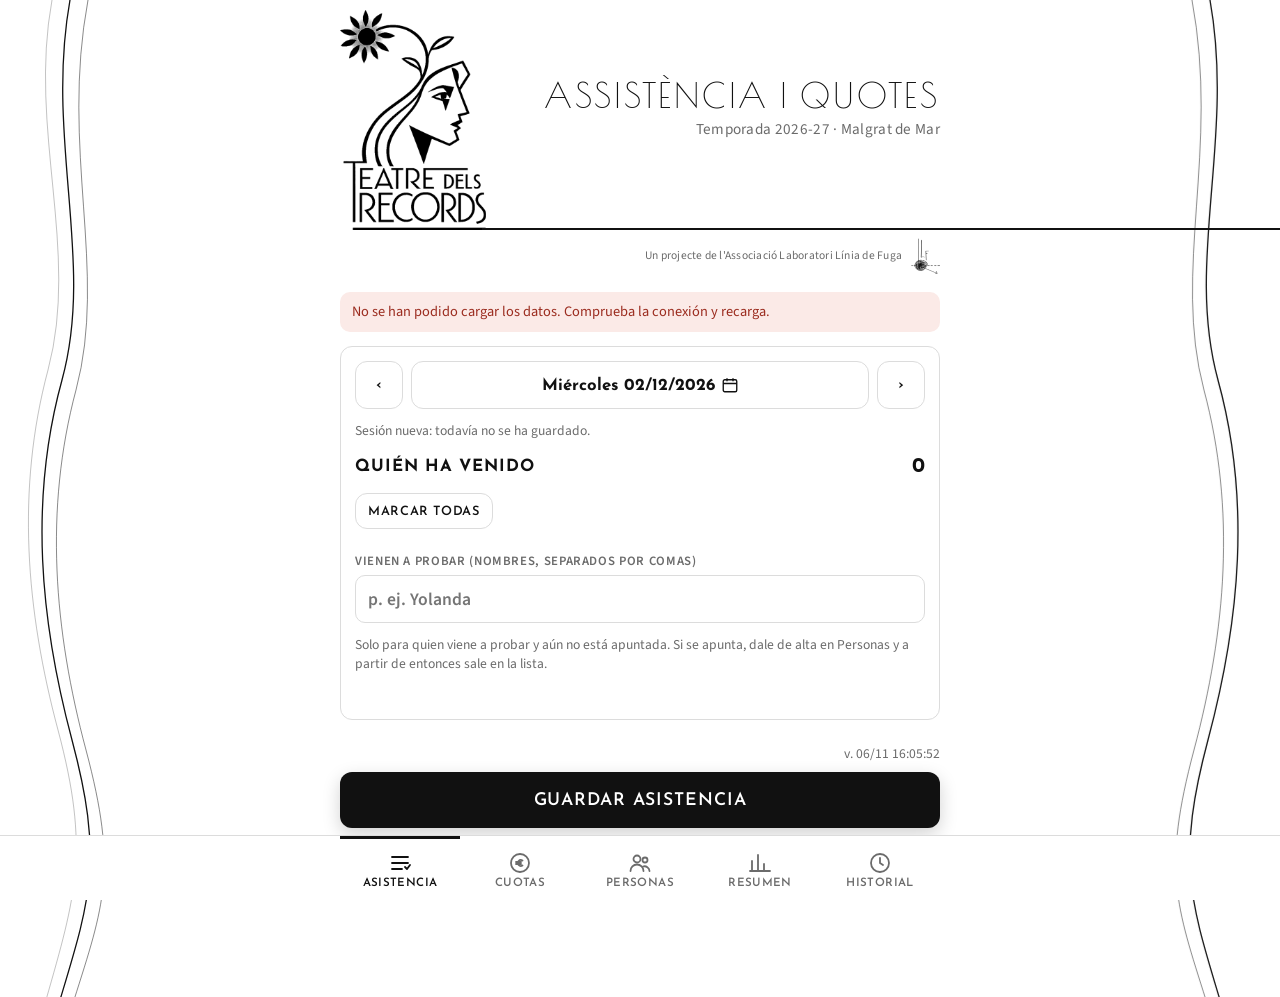
==== commit daede9fc: "Abre en el último miércoles (no en una «sesión nueva» de hoy); «Socia»: confirmación al quitarla y r" ====
--- a/index.html
+++ b/index.html
@@ -539,7 +539,7 @@
 
 (function(){
 // ===== 1. BASE: utilidades, temporadas, navegación, botón Guardar =====
-const APP_VERSION = "04/11 11:21:00";
+const APP_VERSION = "06/11 16:05:52";
 const SOCIA_AMOUNT = 30;            // cuota anual de socia de la asociación (acta 26-10-2026)
 const DEFAULT_AMOUNT = 45;          // cuota mensual habitual (septiembre fue 25)
 const $ = id => document.getElementById(id);
@@ -800,6 +800,8 @@
   setDate(!reg ? sem : n>0 ? (reg<sem?reg:sem) : (reg>sem?reg:sem));
 }
 $("l-prevw").addEventListener("click",()=>shiftWed(-1)); $("l-nextw").addEventListener("click",()=>shiftWed(1));
+// Al abrir: el miércoles de hoy o, si hoy no es miércoles, el último miércoles (no una «sesión nueva» de jueves o viernes)
+function diaInicial(){ const d=new Date(todayISO()+"T12:00:00"); d.setDate(d.getDate()-((d.getDay()-3+7)%7)); d.setMinutes(d.getMinutes()-d.getTimezoneOffset()); return d.toISOString().slice(0,10); }
 $("l-date").addEventListener("change",()=>{ if($("l-date").value) setDate($("l-date").value); });
 
 async function saveSession(){
@@ -980,6 +982,11 @@
   updPendientes();
 }
 
+// Socia: al quitarla se guarda en memoria lo que había; si se vuelve a marcar (p. ej. un toque sin querer), recupera importe y fecha
+const sociaQuitada={};
+function sociaTras(p,season){ const socia={...(p.socia||{})}, k=p.id+"|"+season;
+  if(socia[season]){ sociaQuitada[k]=socia[season]; delete socia[season]; } else socia[season]=sociaQuitada[k]||{amount:SOCIA_AMOUNT,date:todayISO()};
+  return socia; }
 // ===== 4. PERSONAS =====
 // Cada cambio (baja, socia, nombre, alta) se manda como cambio de esos campos solamente.
 function personSeasons(){
@@ -1025,10 +1032,10 @@
     const hacer=async()=>{ b.disabled=true; await guardarPersona(p.id,set); renderPersons(); renderRoster(); };
     if(p.active===false) hacer(); else confirmar(b.closest(".person"), `¿Estás seguro de dar de baja a ${p.name}? Deja de salir en la lista (conserva su historial).`, "Sí, dar de baja", hacer, true);
   }));
-  list.querySelectorAll("button[data-soc]").forEach(b=>b.addEventListener("click",async()=>{
-    const p=data.persons[b.dataset.soc]; const socia={...(p.socia||{})};
-    if(socia[season]) delete socia[season]; else socia[season]={amount:SOCIA_AMOUNT,date:todayISO()};
-    b.disabled=true; await guardarPersona(p.id,{socia}); renderPersons();
+  list.querySelectorAll("button[data-soc]").forEach(b=>b.addEventListener("click",()=>{
+    const p=data.persons[b.dataset.soc]; const quitar=!!(p.socia&&p.socia[season]);
+    const hacer=async()=>{ b.disabled=true; await guardarPersona(p.id,{socia:sociaTras(p,season)}); renderPersons(); };
+    if(quitar) confirmar(b.closest(".person"), `¿Quitar a ${p.name} como socia (${seasonLabel(season)})? Se borra el pago de la cuota de socia.`, "Sí, quitar", hacer, true); else hacer();
   }));
 }
 $("n-add").addEventListener("click",async()=>{
@@ -1107,7 +1114,8 @@
   const tras=async()=>{ renderPersons(); renderRoster(); }; // renderPersons ya deja la ficha abierta
   if(q(".f-baja")) q(".f-baja").addEventListener("click",async e=>{ const hacer=async()=>{ e.target.disabled=true; await guardarPersona(pid, off?{active:true,to:""}:{active:false,to:todayISO().slice(0,7)}, st); tras(); };
     if(off) hacer(); else confirmar(q(".f-estado"), `¿Estás seguro de dar de baja a ${p.name}? Deja de salir en la lista (conserva su historial).`, "Sí, dar de baja", hacer, true); });
-  if(q(".f-soc")) q(".f-soc").addEventListener("click",async e=>{ e.target.disabled=true; const socia={...(p.socia||{})}; if(socia[season]) delete socia[season]; else socia[season]={amount:SOCIA_AMOUNT,date:todayISO()}; await guardarPersona(pid,{socia},st); tras(); });
+  if(q(".f-soc")) q(".f-soc").addEventListener("click",e=>{ const quitar=!!soc; const hacer=async()=>{ e.target.disabled=true; await guardarPersona(pid,{socia:sociaTras(p,season)},st); tras(); };
+    if(quitar) confirmar(q(".f-soc"), `¿Quitar a ${p.name} como socia (${seasonLabel(season)})? Se borra el pago de la cuota de socia.`, "Sí, quitar", hacer, true); else hacer(); });
   // al cerrar los datos se olvida la contraseña: cada vez que se abren se vuelve a pedir
   const cerrarDatos=(msg)=>{ f.dataset.datos=""; clauMem=""; fitxes=null; fitxesError=""; fitxesAviso=""; pintarFicha(f); if(msg){ const s2=f.querySelector(".f-status"); s2.textContent=msg; s2.className="status f-status ok"; } };
   if(q(".f-abrir")) q(".f-abrir").addEventListener("click",async()=>{ f.dataset.datos="1"; pintarFicha(f); if(fitxes===null && clauFichas()){ await cargarFitxes(); if(f.isConnected) pintarFicha(f); } });
@@ -1314,7 +1322,7 @@
 }
 // Al volver a la página otro día (p. ej. quedó abierta en el móvil), Lista salta sola a la fecha de hoy
 let shownDay=null;
-function syncToday(){ const t=todayISO(); if(shownDay && shownDay!==t && !listaTocada()){ curSessionId=null; setDate(t); } shownDay=t; }
+function syncToday(){ const t=todayISO(); if(shownDay && shownDay!==t && !listaTocada()){ curSessionId=null; setDate(diaInicial()); } shownDay=t; }
 document.addEventListener("visibilitychange",()=>{ if(document.visibilityState==="visible"){ syncToday(); refresh(); } });
 window.addEventListener("focus",syncToday); setInterval(syncToday,60000);
 // con cobertura débil el móvil no siempre avisa de que vuelve la red: cada minuto se reintenta lo pendiente
@@ -1331,11 +1339,11 @@
     if(res.session && (!data.sessions[res.session.id] || store.pending().some(o=>o.key==="d:"+res.session.id))) return; // ya borrada aquí
     if(res.session) data.sessions[res.session.id]=res.session; if(res.pagos) data.pagos[res.pagos.month]={month:res.pagos.month,rows:res.pagos.rows}; if(res.person) data.persons[res.person.id]=res.person; };
   const cache=store.cached();
-  if(cache){ data=cache; store.pending().forEach(op=>aplicarOp(data,op)); setDate(todayISO()); shownDay=todayISO(); updPendientes(); }
+  if(cache){ data=cache; store.pending().forEach(op=>aplicarOp(data,op)); setDate(diaInicial()); shownDay=todayISO(); updPendientes(); }
   else banner("Cargando datos…");
   refreshing=true; updPendientes();
-  try{ data=await store.load(); refreshing=false; banner(""); if(cache) repintar(); else { setDate(todayISO()); shownDay=todayISO(); } updPendientes(); }
-  catch(e){ refreshing=false; updPendientes(); if(!cache){ banner("No se han podido cargar los datos. Comprueba la conexión y recarga.","err"); setDate(todayISO()); } else updPendientes(); }
+  try{ data=await store.load(); refreshing=false; banner(""); if(cache) repintar(); else { setDate(diaInicial()); shownDay=todayISO(); } updPendientes(); }
+  catch(e){ refreshing=false; updPendientes(); if(!cache){ banner("No se han podido cargar los datos. Comprueba la conexión y recarga.","err"); setDate(diaInicial()); } else updPendientes(); }
   if(store.name==="local") banner("Esta copia guarda solo en este dispositivo. No está conectada a la hoja del Drive.","err");
 })();
 
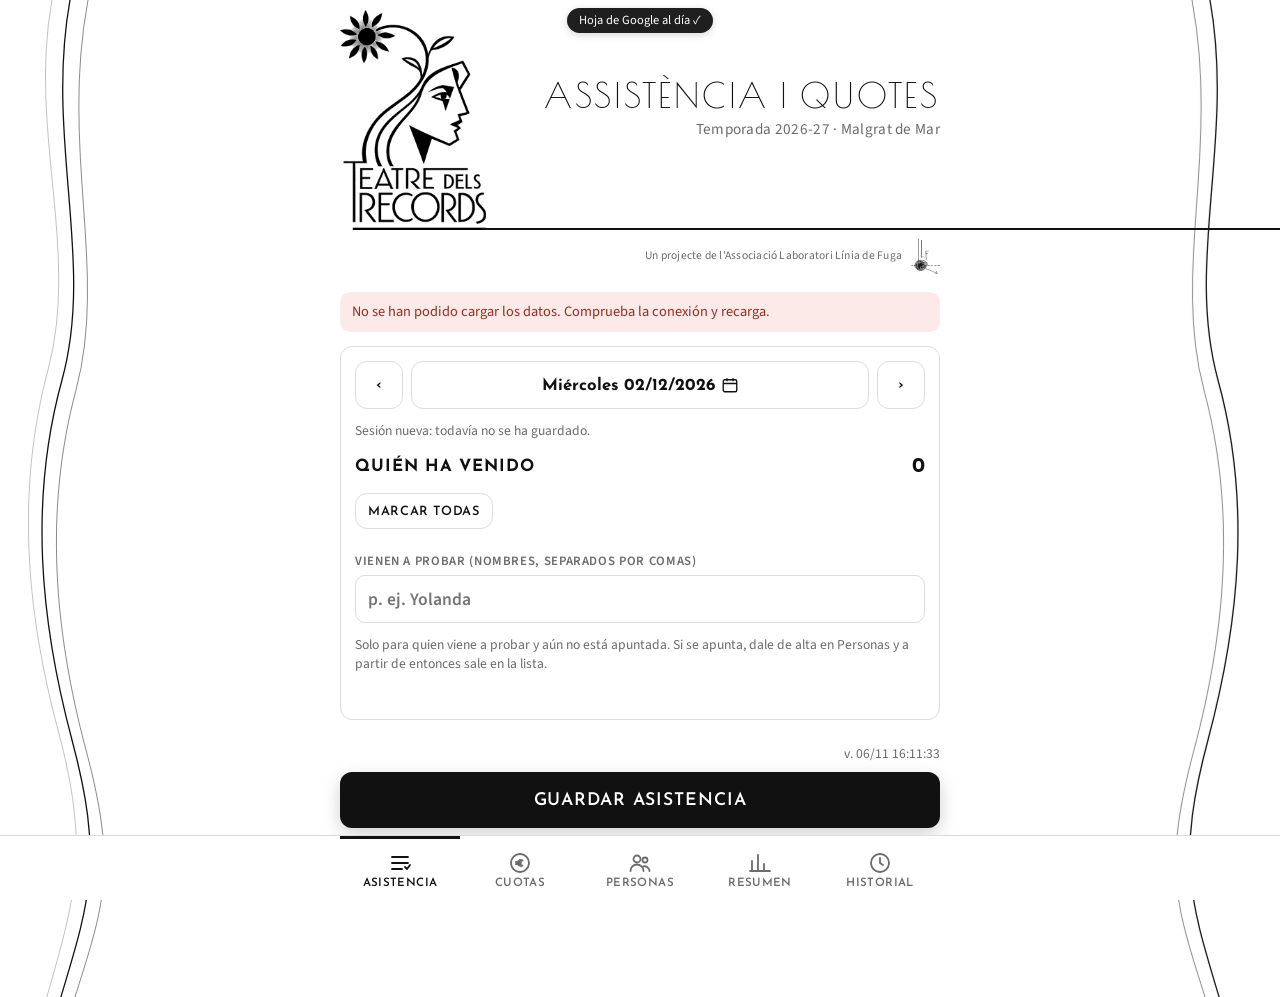
==== commit 02d1e72f: "Aviso de texto bajo la barrita: «Cargando datos de la hoja de Google…», «Guardado ✓ · subiendo a la " ====
--- a/index.html
+++ b/index.html
@@ -205,6 +205,10 @@
 details.rses summary{cursor:pointer;color:var(--muted);font-size:.9rem;padding:4px 0}
 details.rses[open] summary{margin-bottom:6px}
 
+/* aviso de texto bajo la barrita: qué está pasando con la hoja de Google */
+.sync{position:fixed;left:50%;transform:translateX(-50%);top:calc(env(safe-area-inset-top,0px) + 8px);z-index:21;pointer-events:none;
+  background:var(--fg);color:var(--paper);font-size:.78rem;line-height:1.2;padding:5px 12px;border-radius:999px;max-width:calc(100% - 32px);
+  white-space:nowrap;overflow:hidden;text-overflow:ellipsis;box-shadow:0 2px 8px rgba(0,0,0,.18);opacity:.94}
 /* barrita de carga mientras se envía a la hoja */
 .carga{position:fixed;left:0;right:0;top:env(safe-area-inset-top,0px);height:4px;z-index:20;overflow:hidden;background:transparent;pointer-events:none}
 .carga i{position:absolute;top:0;bottom:0;width:35%;background:var(--fg);border-radius:2px;animation:carga 1.1s ease-in-out infinite}
@@ -253,6 +257,7 @@
   <div class="lf"><span>Un projecte de l'Associació Laboratori Línia de Fuga</span><div class="logo-lf" role="img" aria-label="Línia de Fuga"></div></div>
 
   <div class="carga" id="carga" role="status" aria-label="Guardando en la hoja" hidden><i></i></div>
+  <div class="sync" id="sync" role="status" aria-live="polite" hidden></div>
   <div class="banner" id="banner" hidden></div>
 
   <!-- PASAR LISTA -->
@@ -539,7 +544,7 @@
 
 (function(){
 // ===== 1. BASE: utilidades, temporadas, navegación, botón Guardar =====
-const APP_VERSION = "06/11 16:05:52";
+const APP_VERSION = "06/11 16:11:33";
 const SOCIA_AMOUNT = 30;            // cuota anual de socia de la asociación (acta 26-10-2026)
 const DEFAULT_AMOUNT = 45;          // cuota mensual habitual (septiembre fue 25)
 const $ = id => document.getElementById(id);
@@ -626,13 +631,24 @@
   flashT=setTimeout(()=>{ flashOn=false; botonGuardar(); },2500); }
 $("save").addEventListener("click",()=>{ if(guardando) return; if(vistaActual==="lista") saveSession(); else if(vistaActual==="pagos") savePagos(); });
 
+// ---------- aviso de texto: qué está pasando con la hoja de Google ----------
+// Subiendo lo guardado / cargando datos nuevos / «al día ✓» un par de segundos al terminar
+let syncAntes=false, syncT=null;
+function avisoSync(activo, pendientes){
+  const el=$("sync"); if(!el) return;
+  const subiendo=!!(store && store.enviando && store.enviando());
+  if(activo){ clearTimeout(syncT); syncT=null; el.textContent = subiendo ? "Guardado ✓ · subiendo a la hoja…" : "Cargando datos de la hoja de Google…"; el.hidden=false; syncAntes=true; return; }
+  if(syncAntes && !pendientes && !(store && store.motivo)){ el.textContent="Hoja de Google al día ✓"; el.hidden=false; clearTimeout(syncT); syncT=setTimeout(()=>{ el.hidden=true; syncT=null; },1800); }
+  else if(!syncT) el.hidden=true;   // si se está enseñando «al día ✓», se deja terminar
+  syncAntes=false;
+}
 // ---------- avisos de cambios pendientes de subir ----------
 // Aviso de cambios esperando: SOLO si un envío ha fallado de verdad (sin internet o puente antiguo).
 // Mientras se está enviando, solo la barrita de carga de arriba ("Guardando en la hoja…").
 function updPendientes(){
   const n = store && store.pending ? store.pending().length : 0; const b=$("banner");
   const enviando = !!(store && store.enviando && store.enviando()) || (typeof refreshing!=="undefined" && refreshing);
-  $("carga").hidden = !enviando;
+  $("carga").hidden = !enviando; avisoSync(enviando, n);
   if(n && !enviando && store.motivo){ b.hidden=false; b.className="banner warn"; b.innerHTML=`${esc(textoEspera())} <button class="btn ghost small" type="button" id="b-retry">Reintentar ahora</button>`;
     $("b-retry").onclick=async()=>{ $("b-retry").disabled=true; const antes=store.pending().length; await store.retry(); if(store.pending().length<antes) refresh(); updPendientes(); }; }
   else if(b.classList.contains("warn")){ b.hidden=true; b.className="banner"; b.textContent=""; }
